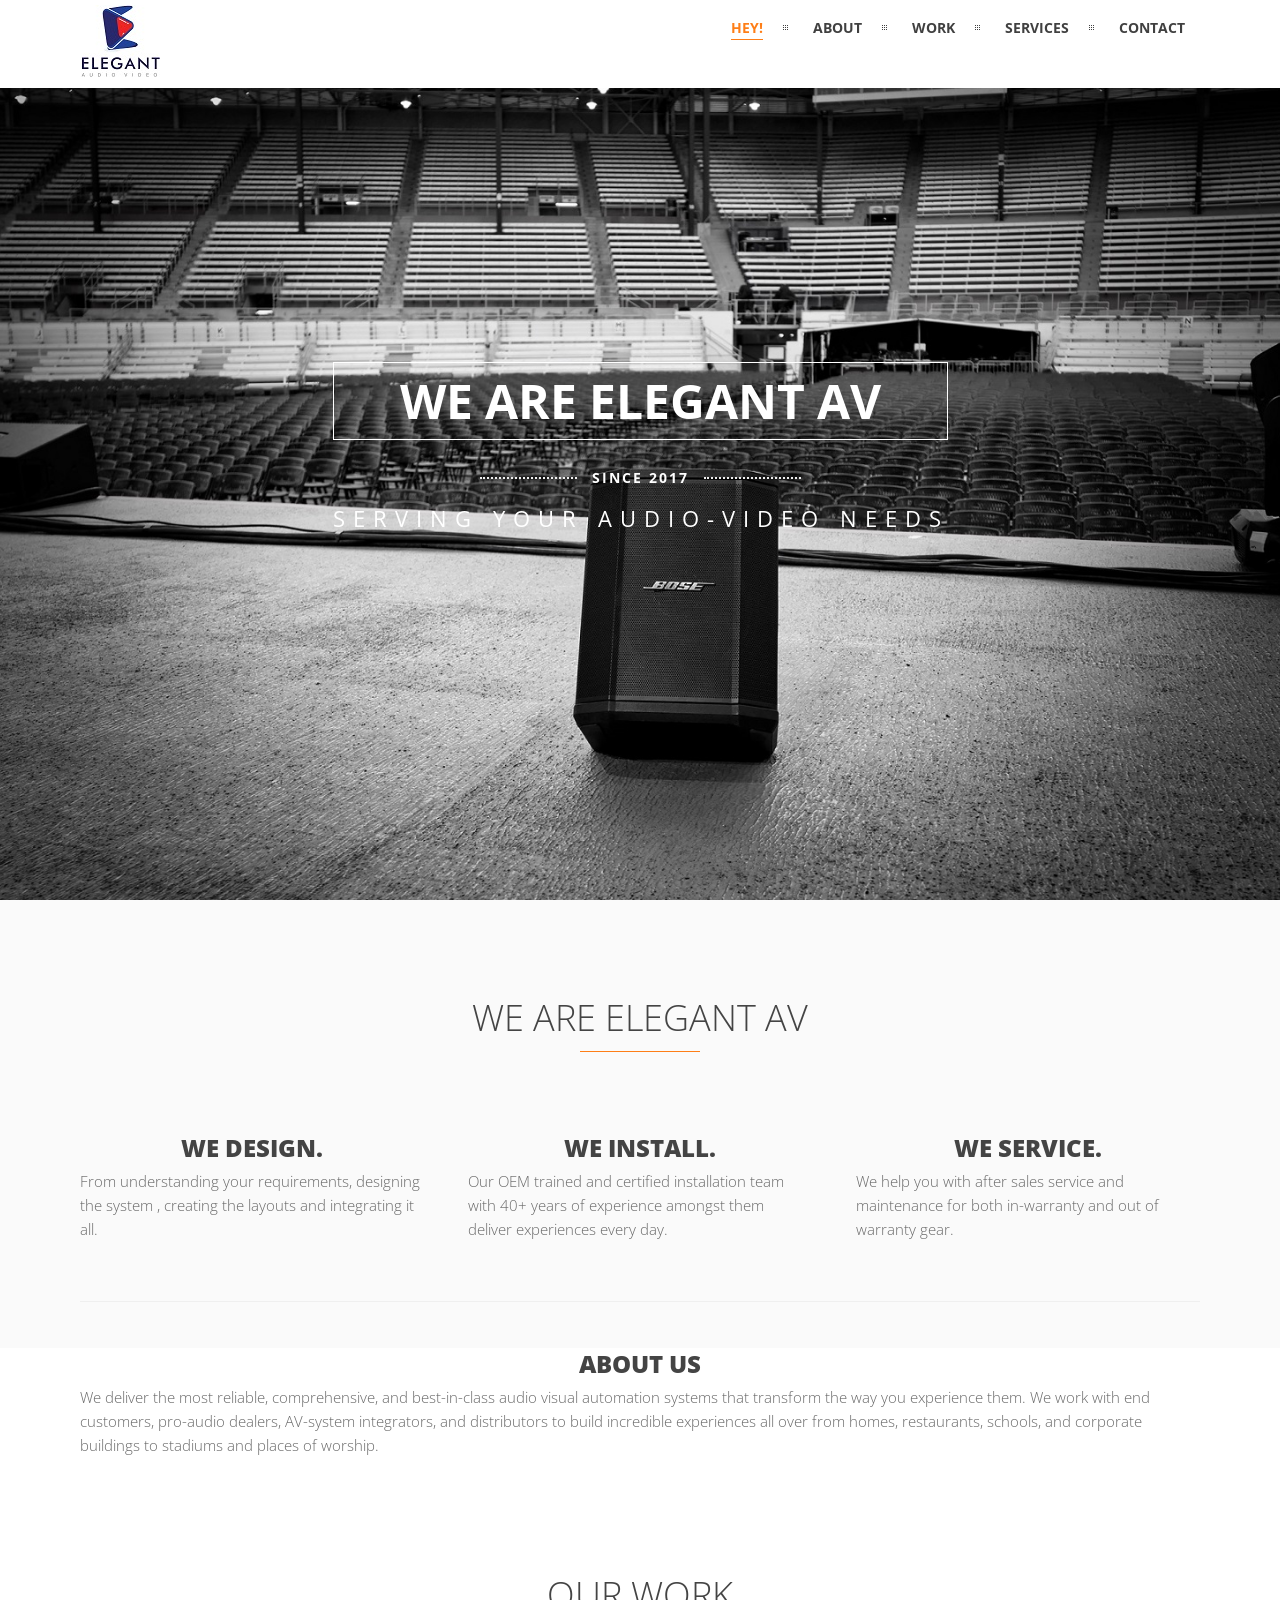
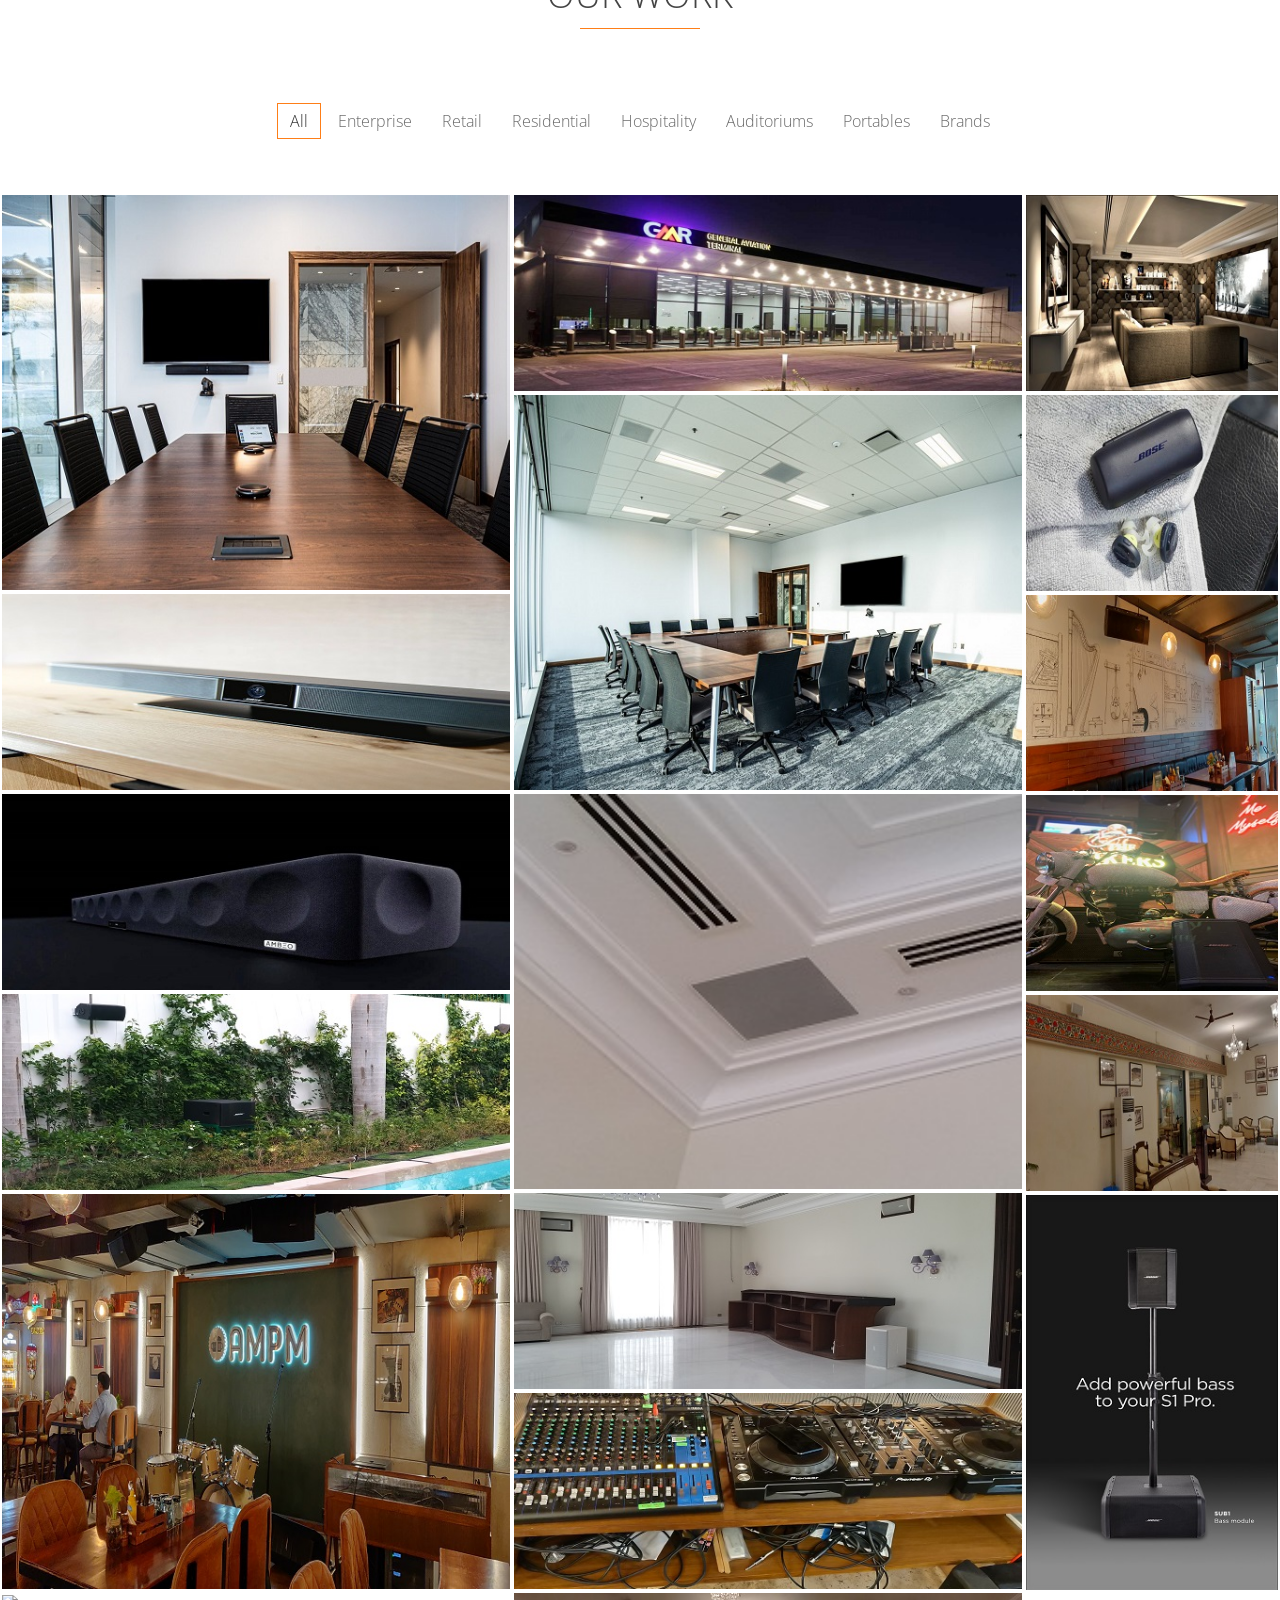
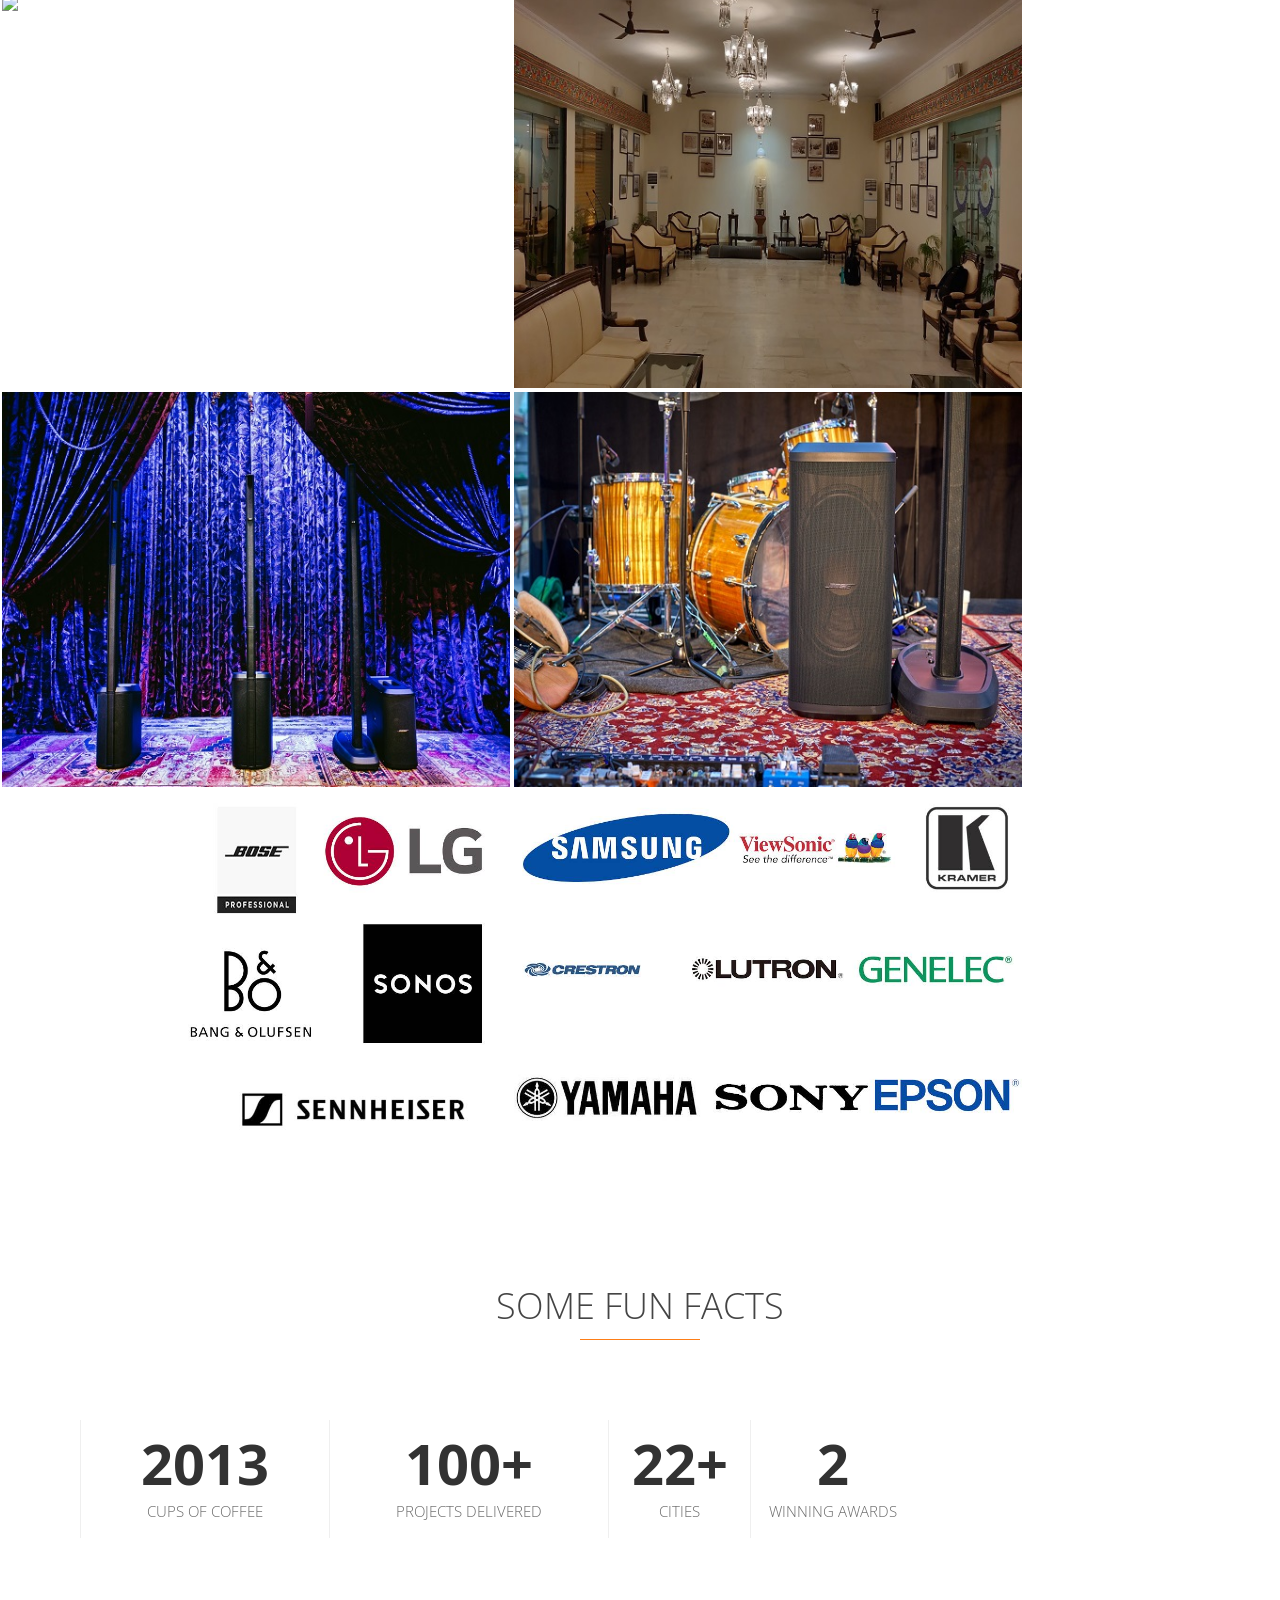
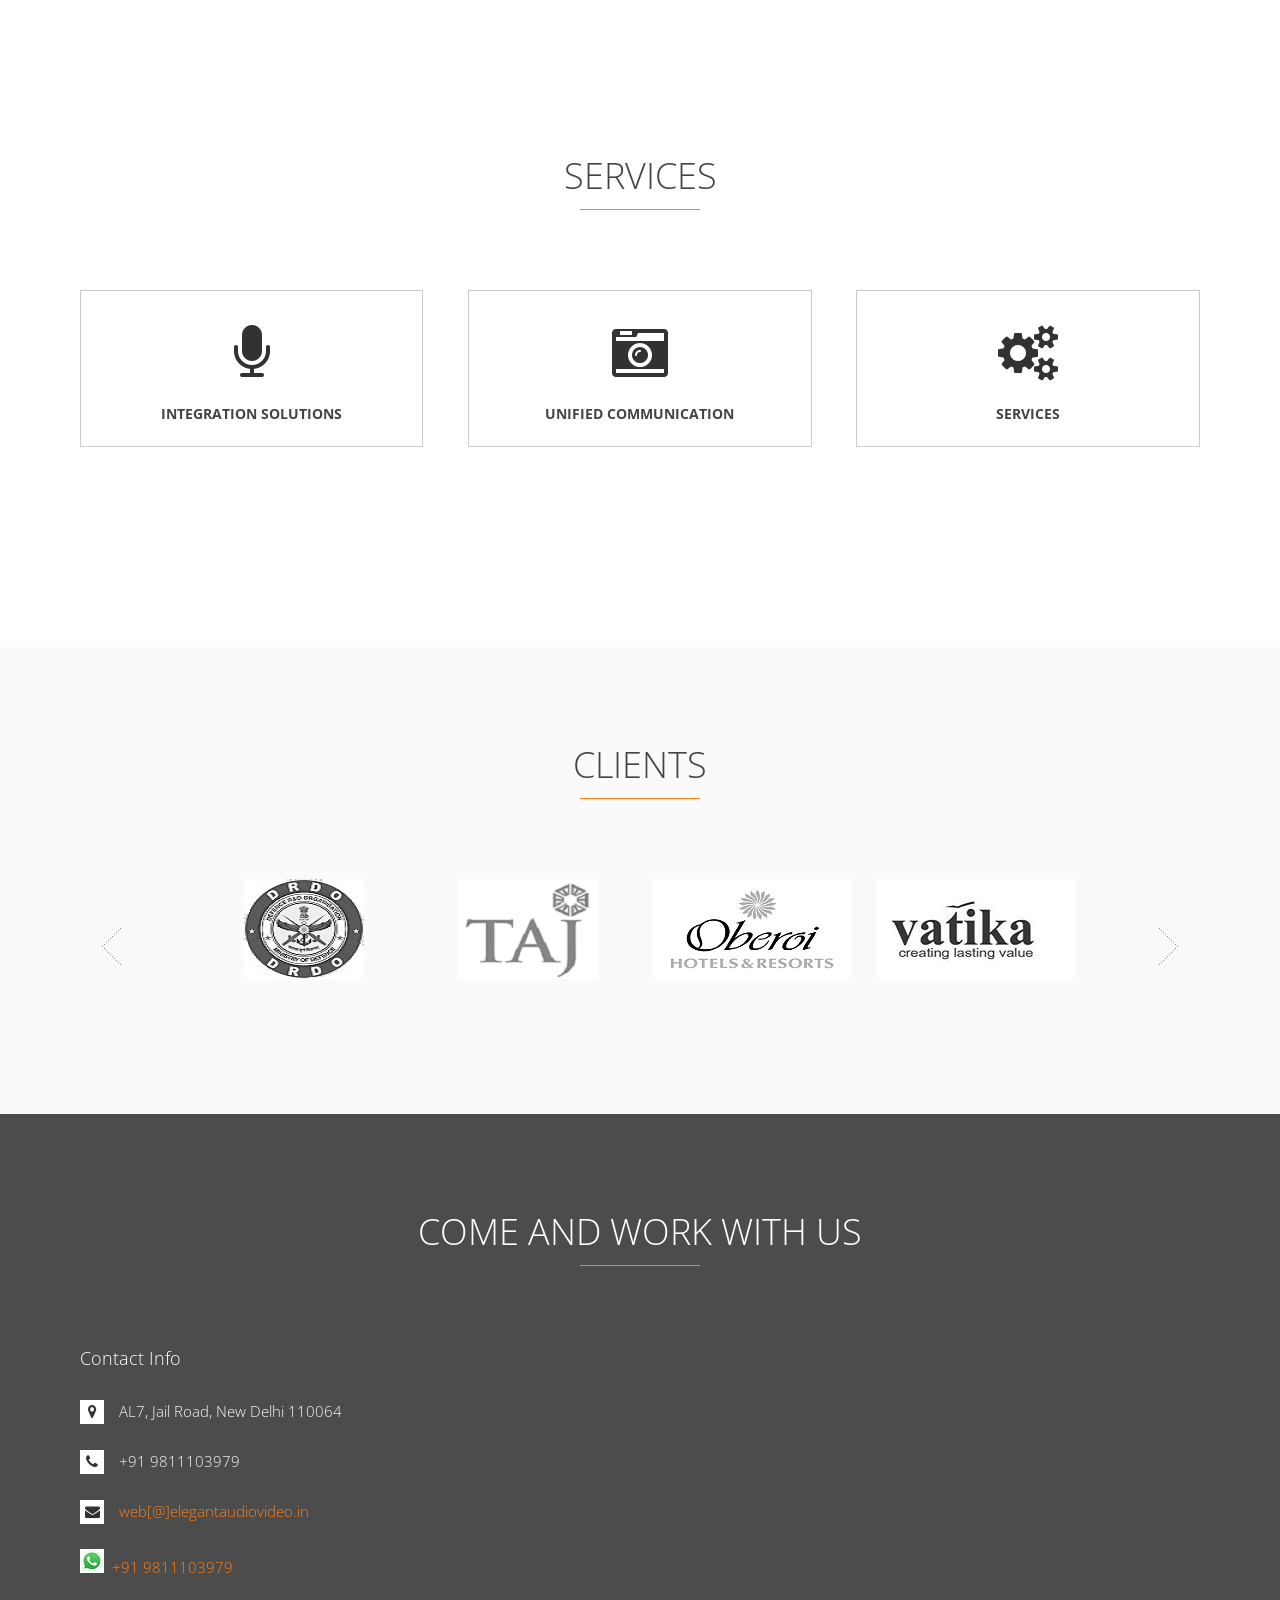
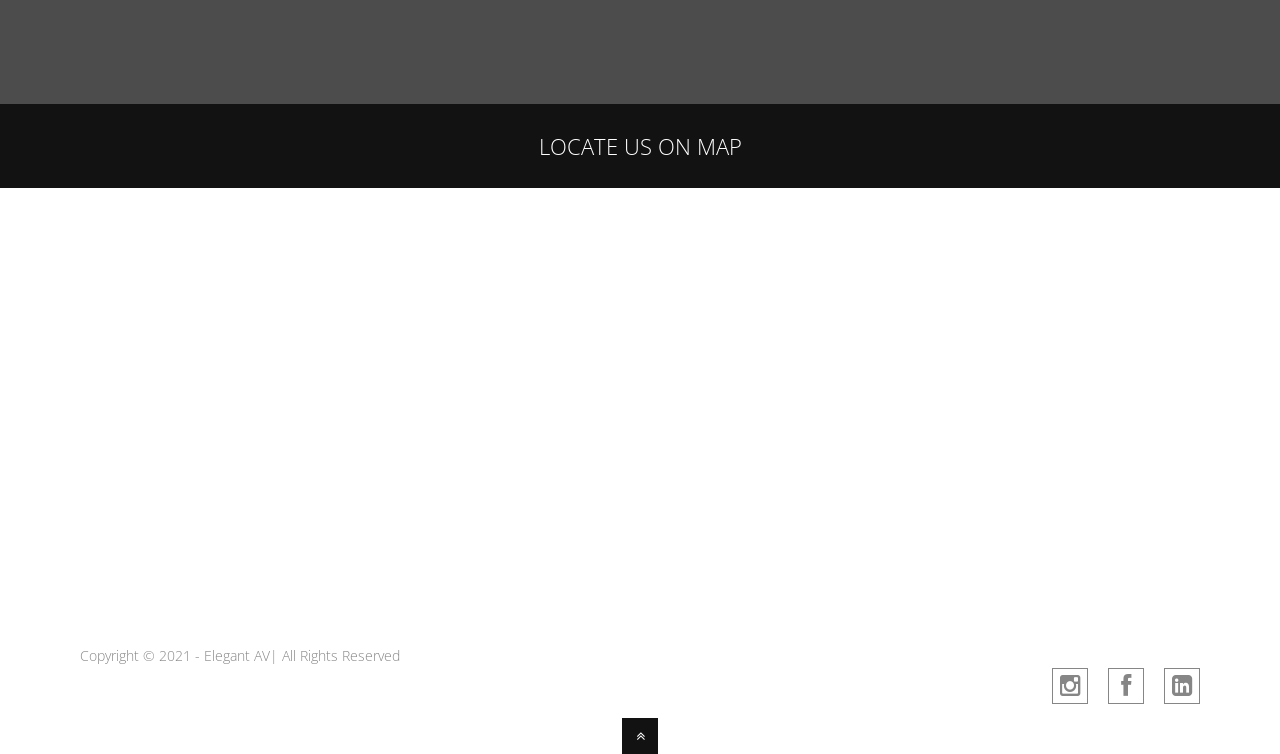
==== index.html @ 565454a7 "Update index.html" ====
<!DOCTYPE html> 
<html lang="en"> 
<head> 
	<meta http-equiv="content-type" content="text/html; charset=utf-8" /> 
	
	<!-- mobile meta tag -->		
	<meta name="viewport" content="width=device-width, initial-scale=1, maximum-scale=1" />

	<title>EAV - Home</title> 
	
	<!-- main style -->
	<link rel="stylesheet" type="text/css" href="style.css" media="screen" />
	
	<!-- color scheme -->
	<link rel="stylesheet" type="text/css" href="color-schemes/orange/orange.css" media="screen" />
	
	<!--miscellaneous-->
	<link rel="stylesheet" type="text/css" href="css/superfish.css" media="screen" />
	<link rel="stylesheet" type="text/css" href="css/prettyPhoto.css" media="screen" />
	<link rel="stylesheet" type="text/css" href="css/font-awesome.css" media="screen" />
	<link rel="stylesheet" type="text/css" href="css/audioplayer.css" media="screen" />	
	<link rel="stylesheet" type="text/css" href="css/owl.carousel.css" media="screen" />	
	<link rel="stylesheet" type="text/css" href="css/animate.css" media="screen" />	
	
	<!-- revolution slider settings -->
	<link rel="stylesheet" type="text/css" href="rs-plugin/css/settings.css" media="screen" />		

	<!-- responsive stylesheet -->		
	<link rel="stylesheet" type="text/css" href="css/responsive.css" media="screen" />			
	
	<!-- Google Web Fonts -->
	<link href='https://fonts.googleapis.com/css?family=Open+Sans:300,400,600,700,800' rel='stylesheet' type='text/css'>	
	
	<!-- jQuery -->
	<script type="text/javascript" src="https://ajax.googleapis.com/ajax/libs/jquery/1.10.2/jquery.min.js"></script>	
	
	<!-- jQuery Scripts -->
	<script type="text/javascript" src="js/modernizr.js"></script>		
	<script type="text/javascript" src="js/jquery.prettyPhoto.js"></script>	
	<script type="text/javascript" src="js/jquery.parallax.js"></script>

</head> 

<body> 
	<!-- preloader-->
	<div class="whitebg">
		<div id="spinner"></div>
	</div>

	<header id="header" class="solid-header">
		<div class="centered-wrapper">
		
			<div class="percent-one-fourth">
				<div class="logo"><a href="index.html"><img src="images/logo.jpg" alt="" /></a></div>
			</div><!--end one-fourth-->
			
			<a class="nav-btn"><i class="fa fa-bars"></i></a>
			
			<div class="percent-three-fourth column-last">					
				<nav id="navigation">
					<ul id="mainnav" class="sf-menu">
						<li class="current"><a href="index.html/#hello"><span>HEY!</span></a></li>
						<li><a href="index.html#about"><span>ABOUT</span></a></li>
						<li><a href="index.html#work"><span>WORK</span></a></li>						
						<li><a href="index.html#services"><span>SERVICES</span></a></li>
						<!-- <li><a href="index.html#blog"><span>JOURNAL</span></a></li> -->
						<!-- <li><a href="#extra"><span>EXTRA</span></a> -->
							<ul>
								<li><a class="external" href="elements.html">Elements</a></li>							
								<li><a class="external" href="portfolio-item-1.html">Portfolio Item 1</a></li>							
								<li><a class="external" href="portfolio-item-2.html">Portfolio Item 2</a></li>							
								<li><a class="external" href="portfolio-item-3.html">Portfolio Item 3</a></li>							
								<li><a class="external" href="portfolio-item-4.html">Portfolio Item 4</a></li>							
								<li><a class="external" href="portfolio-item-5.html">Portfolio Item 5</a></li>							
								<li><a class="external" href="blog-masonry-3-columns.html">Blog - Masonry 3 Cols</a></li>
								<li><a class="external" href="blog-masonry-2-columns.html">Blog - Masonry 2 Cols</a></li>
								<li><a class="external" href="blog-masonry-2-columns-sidebar.html">Blog - Masonry 2 Cols + Sidebar</a></li>
								<li><a class="external" href="blog.html">Blog - Regular Layout</a></li>
								<li><a class="external" href="blog-single.html">Blog - Single</a></li>
							</ul>
						</li>							
						<li><a href="index.html#contact"><span>CONTACT</span></a></li>
					</ul>
				</nav><!--end navigation-->
			</div><!--end three-fourth-->
			<div class="clear"></div>			
		</div><!--end centered-wrapper-->
	</header>	
	
<div id="wrapper">

	<!-- HELLO SECTION -->
	
	<section id="hello">
	
	<!--  menu-fixer class for the header. Should always be present when header is set to "solid-header". Delete it when you use "transparent-header" or "no-header" classes for the header  -->
	<div class="menu-fixer"></div>
	
		<div class="fullscreenbanner-container">
			<div class="fullscreenbanner">
				<ul>
					
					<!-- THE FIRST SLIDE -->
					<li data-transition="fade" data-slotamount="15" data-masterspeed="300">
						<img src="images/slides/slide11.jpg" alt="" />
						
						<!-- THE CAPTIONS IN THIS SLIDE -->
						<div class="caption tp-resizeme big-text lft ltt"  
							 data-x="center" 
							 data-y="center" 
							 data-speed="300" 
							 data-start="500" 
							 data-easing="easeOutExpo">
								<h1>WE ARE ELEGANT AV</h1>
								<div class="fancy-caption" style="width: 615px">
									<div class="fancy-slider-info">Since 2017</div>
									<div class="fancy-slider-caption">Serving Your Audio-Video Needs</div>
								</div>
						</div>								
					</li>	
					
					<!-- THE SECOND SLIDE -->
					<li data-transition="slidedown" data-slotamount="15" data-masterspeed="300">
						<img src="images/slides/slide22.jpg" alt="" />
						
						<div class="caption tp-resizeme big-text lft ltt"  
							 data-x="center" 
							 data-y="center" 
							 data-speed="300" 
							 data-start="500" 
							 data-easing="easeOutExpo"><h1>It All Starts with a Vision</h1></div>
									
					</li>
					
					<!-- THE THIRD SLIDE -->
					<li data-transition="fade" data-slotamount="15" data-masterspeed="300">						
						<img src="images/slides/slide33.jpg" alt="" />
																
						<!-- THE CAPTIONS IN THIS SLDIE -->
						<div class="caption tp-resizeme big-text lft ltt"  
							 data-x="center" 
							 data-y="center" 
							 data-speed="300" 
							 data-start="500" 
							 data-easing="easeOutExpo"><h1>It All Starts with AN EXPERIENCE</h1></div>
									
					</li>				
		
				</ul>
				<!-- Slider Timer Banner-->
				<!--<div class="tp-bannertimer"></div>-->
				
			</div>	
		</div>

	</section>	
	
	
	
	<!-- ABOUT SECTION -->
	
	<section id="about" class="box fadeInDown">
	
		<div class="double-space"></div>
		
		<div class="centered-wrapper">	
		
			<h1 class="section-title">We are Elegant AV</h1>	
			
			<div class="space"></div>
		
			<div class="percent-one-third box fadeInDown">
				<h2 class="bold-style">WE DESIGN.</h2>
				<p>From understanding your requirements, designing the system , creating the layouts and integrating it all.</p>				
			</div>
			
			<div class="percent-one-third box fadeInDown">
				<h2 class="bold-style">WE INSTALL.</h2>
				<p>Our OEM trained and certified installation team with 40+ years of experience amongst them deliver experiences every day.</p>		
			</div>		

			<div class="percent-one-third column-last box fadeInDown">
				<h2 class="bold-style">WE SERVICE.</h2>
				<p>We help you with after sales service and maintenance for both in-warranty and out of warranty gear.</p>			
			</div>
			
			<div class="separator"></div>
			
			<div class="percent-two-third box fadeInDown">
				<h2 class="bold-style">ABOUT US</h2>
				<p>We deliver the most reliable, comprehensive, and best-in-class audio visual
					automation systems that transform the way you experience them.
					We work with end customers, pro-audio dealers, AV-system integrators, and
					distributors to build incredible experiences all over from homes, restaurants, schools, and
					corporate buildings to stadiums and places of worship.</p>
				<!--<p>Cum sociis natoque penatibus et magnis dis parturient montes, nascetur ridiculus mus...</p> -->
			</div>
			<!--
			<div class="percent-one-third column-last">
				<div class="skillbar clearfix" data-percent="65%">
					<div class="skillbar-title"><span>HTML5</span></div>
					<div class="skillbar-bar"></div>
					<div class="skill-bar-percent">65%</div>
				</div>	
				
				<div class="skillbar clearfix" data-percent="45%">
					<div class="skillbar-title"><span>Illustrator</span></div>
					<div class="skillbar-bar"></div>
					<div class="skill-bar-percent">45%</div>
				</div>		

				<div class="skillbar clearfix" data-percent="95%">
					<div class="skillbar-title"><span>Photoshop</span></div>
					<div class="skillbar-bar"></div>
					<div class="skill-bar-percent">95%</div>
				</div>		
			</div>
			
			<div class="double-space"></div>
		</div>
		-->
		
	</section>
	
	<!-- <section id="team">	
		
		<div class="double-space"></div>	
		<div class="centered-wrapper">
			
			<h1 class="section-title">Our Experience Centre</h1>
			<h2 class="section-tagline">We are not the loudest, but we make it right!</h2>
			
			<div class="space"></div>
		
			<div class="team">
				<div class="percent-one-third box fadeInDown">
					<div class="team-member">
						<a href="images/member1.jpg" rel="prettyPhoto" title="John Doe">
							<span class="item-on-hover"><span class="hover-image"><i class="fa fa-search"></i></span></span>
							<img class="team-avatar" src="images/member1.jpg" alt=" " />
						</a>
						<div class="team-text">
							<h3><span>JOHN DOE</span></h3>
							<h6>Web Developer</h6>
							<p>Morbi leo risus, porta ac consectetur ac, vestibulum at eros. Maecenas faucibus mollis interdum.</p>					
						</div>		
						<div class="team-social">
							<a href="#"><i class="fa fa-envelope"></i></a>
							<a href="#"><i class="fa fa-facebook"></i></a>
							<a href="#"><i class="fa fa-twitter"></i></a>
							<a href="#"><i class="fa fa-google-plus"></i></a>
							<a href="#"><i class="fa fa-linkedin"></i></a>
						</div>						
					</div><!--end team-member-->	
			<!--	</div><!--end one-third-->
					
				<!--<div class="percent-one-third box fadeInDown">
					<div class="team-member">
						<a href="images/member2.jpg" rel="prettyPhoto" title="Andrew Clark">
							<span class="item-on-hover"><span class="hover-image"><i class="fa fa-search"></i></span></span>
							<img class="team-avatar" src="images/member2.jpg" alt=" " />
						</a>
						<div class="team-text">
							<h3><span>ANDREW CLARK</span></h3>
							<h6>Marketing Manager</h6>
							<p>Lorem ipsum dolor sit amet, consectetur adipisicing elit, sed do eiusmod tempor incididunt ut labore.</p>					
						</div>		
						<div class="team-social">
							<a href="#"><i class="fa fa-facebook"></i></a>
							<a href="#"><i class="fa fa-twitter"></i></a>
						</div>				
					</div><!--end team-member-->	
				<!--</div><!--end one-third-->			
				
				<!-- <div class="percent-one-third column-last box fadeInDown">
					<div class="team-member">
						<a href="images/member4.jpg" rel="prettyPhoto" title="Patrick Smith">
							<span class="item-on-hover"><span class="hover-image"><i class="fa fa-search"></i></span></span>
							<img class="team-avatar" src="images/member4.jpg" alt=" " />
						</a>
						<div class="team-text">
							<h3><span>PATRICK SMITH</span></h3>
							<h6>Marketing Manager</h6>
							<p>At vero eos et accusamus et iusto odio dignissimos ducimus qui blanditiis praesentium voluptatum.</p>					
						</div>		
						<div class="team-social">
							<a href="#"><i class="fa fa-envelope"></i></a>
							<a href="#"><i class="fa fa-facebook"></i></a>
							<a href="#"><i class="fa fa-twitter"></i></a>
						</div>						
					</div><!--end team-member-->	
				<!--</div><!--end one-third-->			
			<!--</div><!--end team-->	

			<!-- <div class="double-space"></div>
		</div>
	</section><!--end centered-wrapper-->
	
	
	 <!-- QUOTE SECTION -->
	<!-- <section class="parallax-section" id="quote">
		<div class="darker-overlay">	
			<section class="centered-wrapper">
				<div class="double-space"></div>
				
				<h2 class="parallax-quote">"Perfection is achieved, not when there is nothing more to add, but when there is nothing left to take away."</h2>	
				<span class="quote-author">Antoine de Saint-Exupéry</span>
				
				<div class="double-space"></div>
			</section>	
		</div>
	</section>		-->
	
	
	<!-- WORK SECTION -->
	<section id="work">	
	
		<div class="double-space"></div>
		
		<h1 class="section-title box fadeInDown">Our Work</h1>
		
		<div class="space"></div>
		
		<section id="options">
			<ul id="filters" class="option-set clearfix" data-option-key="filter">
				<li><a href="#filter" data-option-value="*" class="selected active">All</a></li>
				<li><a href="#filter" data-option-value=".marketing">Enterprise</a></li>
				<li><a href="#filter" data-option-value=".photography">Retail</a></li>
				<li><a href="#filter" data-option-value=".01">Residential</a></li>
				<li><a href="#filter" data-option-value=".print">Hospitality</a></li>
				<li><a href="#filter" data-option-value=".webdesign">Auditoriums</a></li>
				<li><a href="#filter" data-option-value=".portables">Portables</a></li>
				<li><a href="#filter" data-option-value=".brands">Brands</a></li>
			</ul>			
		</section>		
		
		<div class="space"></div>	

		<ul class="portfolio grid box fadeInUp">
			
			<li class="grid-item marketing item-wide">
		<!--	<a href="portfolio-item-3.html"> -->
					<div class="grid-item-on-hover">
						<div class="grid-text">
			<!--		<h1>Nex7 Workspace</h1> -->
						</div>
			<!--		<span>web design, tech</span> -->
					</div>
					<img src="images/portfolio/thumbnail.jpg" alt=" " />
				</a>
			</li>
			
			<li class="grid-item marketing item-long">
		<!--  <a href="images/portfolio/its-summer-time.jpg" title="It`s Summer Time" rel="prettyPhoto[pp_gal]">  -->
					<div class="grid-item-on-hover">
						<div class="grid-text">
				<!--		<h1>It`s Summer Time</h1> -->
						</div>
				<!--		<span>Marketing, Print</span> -->
					</div>
					<img src="images/portfolio/thumbnail-long.jpg" alt="" />
				</a>
		   </li>
			
			<li class="grid-item marketing item-wide">
				<!-- <a href="images/portfolio/childhood-memories.jpg" title="Childhood Memories - Project for a Soul" rel="prettyPhoto[pp_gal]"> -->
					<div class="grid-item-on-hover">
						<div class="grid-text">
				<!--		<h1>Childhood Memories</h1> -->
						</div>
				<!--		<span>media, print</span> -->
					</div>
					<img src="images/portfolio/thumbnail-2.jpg" alt="" />
				</a>
			</li>
			
			<li class="grid-item marketing item-small">
				<!-- <a href="images/portfolio/time-is-nothing.jpg" title="Time is Nothing" rel="prettyPhoto[pp_gal]"> -->
					<div class="grid-item-on-hover">
						<div class="grid-text">
					<!--	<h1>Time is Nothing</h1>  -->
						</div>
					<!--	<span>photography</span> -->
					</div>
					<img src="images/portfolio/thumbnail-small-3.jpg" alt="" />
				</a>
			</li>
			
			
			<li class="grid-item photography item-long">
				<!-- <a href="images/portfolio/maybe-one-day-fashion.jpg" title="Photoshoot for a Fashion Store" rel="prettyPhoto[pp_gal]"> -->
					<div class="grid-item-on-hover">
						<div class="grid-text">
				<!--		<h1>Maybe One Day Fashion</h1> -->
						</div>
				<!--		<span>photography</span> -->
					</div>
					<img src="images/portfolio/retail01.jpg" alt="" />
				</a>
			</li>
			
			<li class="grid-item photography item-small">
				<!-- <a href="portfolio-item-1.html"> -->
					<div class="grid-item-on-hover">
						<div class="grid-text">
				<!--	<h1>L.A.P.D. 1947</h1> -->
						</div>
				<!--	<span>photography, printing identity</span> -->
						
					</div>
					<img src="images/portfolio/retail02.jpg" alt=" " />
				</a>
			</li>
			
			<li class="grid-item photography item-long">
				<!-- <a href="portfolio-item-4.html"> -->
					<div class="grid-item-on-hover">
						<div class="grid-text">
				<!--		<h1>Gibson Guitars </h1> -->
						</div>
				<!--		<span>branding, business cards</span>  -->
					</div>
					<img src="images/portfolio/retail03.jpg" alt="" />
				</a>
			</li>
			
			
			<li class="grid-item 01 item-wide">
				<!-- <a href="images/portfolio/time-is-nothing.jpg" title="Time is Nothing" rel="prettyPhoto[pp_gal]"> -->
					<div class="grid-item-on-hover">
						<div class="grid-text">
			<!--		<h1>Time is Nothing</h1> -->
						</div>
			<!--    	<span>photography</span> -->
					</div>
					<img src="images/portfolio/residential01.jpg" alt="" />
				</a>
			</li>

			<li class="grid-item 01 item-long">
				<!-- <a href="images/portfolio/its-summer-time.jpg" title="It`s Summer Time" rel="prettyPhoto[pp_gal]"> -->
					<div class="grid-item-on-hover">
						<div class="grid-text">
				<!--	<h1>It`s Summer Time</h1> -->
						</div>
				<!--	<span>Marketing, Print</span> -->
					</div>
					<img src="images/portfolio/residential02.jpg" alt="" />
				</a>
			</li>
			
			<li class="grid-item 01 item-long">
				<!-- <a href="portfolio-item-4.html"> -->
					<div class="grid-item-on-hover">
						<div class="grid-text">
					<!--	<h1>Gibson Guitars </h1> -->
						</div>
					<!--	<span>branding, business cards</span> -->
					</div>
					<img src="images/portfolio/residential03.jpg" alt="" />
				</a>
			</li>
			
			<!-- <li class="grid-item print item-high">
				<a href="http://vimeo.com/22439234" title="Timelapse" rel="prettyPhoto">
					<div class="grid-item-on-hover">
						<div class="grid-text">
							<h1>Sea Side Store</h1>
						</div>
						<span>retail, marketing</span>
					</div>
					<img src="images/portfolio/AMPM5.jpg" alt=" " />
				</a>
			</li> -->
			
			<li class="grid-item print item-small">
				<!-- <a href="images/portfolio/time-is-nothing.jpg" title="Time is Nothing" rel="prettyPhoto[pp_gal]"> -->
					<div class="grid-item-on-hover">
						<div class="grid-text">
					<!--	<h1>Time is Nothing</h1> -->
						</div>
					<!--	<span>photography</span> -->
					</div>
					<img src="images/portfolio/AMPM1.jpg" alt="" />
				</a>
			</li> 
			
			<li class="grid-item print item-wide">
				<!-- <a href="images/portfolio/childhood-memories.jpg" title="Childhood Memories - Project for a Soul" rel="prettyPhoto[pp_gal]"> -->
					<div class="grid-item-on-hover">
						<div class="grid-text">
				<!--	<h1>Childhood Memories</h1> -->
						</div>
				<!--	<span>media, print</span> -->
					</div>
					<img src="images/portfolio/AMPM4.jpg" alt="" />
				</a>
			</li> 
			
			<li class="grid-item print item-long">
				<!-- <a href="images/portfolio/its-summer-time.jpg" title="It`s Summer Time" rel="prettyPhoto[pp_gal]"> -->
					<div class="grid-item-on-hover">
						<div class="grid-text">
					<!--	<h1>It`s Summer Time</h1> -->
						</div>
					<!--	<span>Marketing, Print</span> -->
					</div>
					<img src="images/portfolio/AMPM2.jpg" alt="" />
				</a>
			</li>
			
			<li class="grid-item print item-small">
				<!-- <a href="portfolio-item-1.html"> -->
					<div class="grid-item-on-hover">
						<div class="grid-text">
					<!--	<h1>L.A.P.D. 1947</h1> -->
						</div>
					<!--	<span>photography, printing identity</span> -->
						
					</div>
					<img src="images/portfolio/AMPM3.jpg" alt=" " />
				</a>
			</li>
				
			<li class="grid-item webdesign item-wide">
				<!-- <a href="portfolio-item-3.html"> -->
					<div class="grid-item-on-hover">
						<div class="grid-text">
				<!--		<h1>Nex7 Workspace</h1> -->
						</div>
				<!--		<span>web design, tech</span> -->
					</div>
					<img src="images/portfolio/AUDI1.jpg" alt=" " />
				</a>
			</li>

			<li class="grid-item webdesign item-small">
				<!-- <a href="images/portfolio/time-is-nothing.jpg" title="Time is Nothing" rel="prettyPhoto[pp_gal]"> -->
					<div class="grid-item-on-hover">
						<div class="grid-text">
					<!-- <h1>Time is Nothing</h1> -->
						</div>
				<!--	<span>photography</span> -->
					</div>
					<img src="images/portfolio/AUDI2.jpg" alt="" />
				</a>
			</li> 		
			
			<li class="grid-item webdesign item-wide">
				<!-- <a href="images/portfolio/childhood-memories.jpg" title="Childhood Memories - Project for a Soul" rel="prettyPhoto[pp_gal]"> -->
					<div class="grid-item-on-hover">
						<div class="grid-text">
				<!--	<h1>Childhood Memories</h1> -->
						</div>
				<!--	<span>media, print</span> -->
					</div>
					<img src="images/portfolio/AUDI3.jpg" alt="" />
				</a>
			 </li>	
			 
			 <li class="grid-item portables item-wide">
				<!-- <a href="portfolio-item-3.html"> -->
					<div class="grid-item-on-hover">
						<div class="grid-text">
					<!--	<h1>Nex7 Workspace</h1> -->
						</div>
					<!--	<span>web design, tech</span> -->
					</div>
					<img src="images/portfolio/portables01.jpg" alt=" " />
				</a>
			</li>
			
			<li class="grid-item portables item-high">
				<!-- <a href="http://vimeo.com/22439234" title="Timelapse" rel="prettyPhoto"> -->
					<div class="grid-item-on-hover">
						<div class="grid-text">
			    <!--	<h1>Sea Side Store</h1> -->
						</div>
				<!--	<span>retail, marketing</span> -->
					</div>
					<img src="images/portfolio/portables02.jpg" alt=" " />
				</a>
			</li>
			 
			 <li class="grid-item portables item-wide">
				<!-- <a href="images/portfolio/childhood-memories.jpg" title="Childhood Memories - Project for a Soul" rel="prettyPhoto[pp_gal]"> -->
					<div class="grid-item-on-hover">
						<div class="grid-text">
					<!-- <h1>Childhood Memories</h1> -->
						</div>
					<!-- <span>media, print</span> -->
					</div>
					<img src="images/portfolio/portables03.jpg" alt="" />
				</a>
			 </li>	
			 
			 <li class="grid-item brands item-wide">
				<!-- <a href="portfolio-item-3.html"> -->
					<div class="grid-item-on-hover">
						<div class="grid-text">
				<!--	<h1>Nex7 Workspace</h1> -->
						</div>
				<!--	<span>web design, tech</span> -->
					</div>
					<img src="images/portfolio/brands01.jpg" alt=" " />
				</a>
			</li>
					
			<li class="grid-item brands item-wide">
				<!-- <a href="images/portfolio/childhood-memories.jpg" title="Childhood Memories - Project for a Soul" rel="prettyPhoto[pp_gal]"> -->
					<div class="grid-item-on-hover">
						<div class="grid-text">
				<!--	<h1>Childhood Memories</h1> -->
						</div>
				<!--	<span>media, print</span> -->
					</div>
					<img src="images/portfolio/brands02.jpg" alt="" />
				</a>
			 </li>	
			
		</ul>	
			
		<div class="double-space"></div>
		
		
		<h1 class="section-title">Some Fun Facts</h1>
		
		<div class="space"></div>

		<div class="counter-wrapper centered-wrapper box fadeInUp">
			<div class="counter-item">
				<span class="counter-number" data-from="1" data-to="2013" data-speed="1000">2013</span>
				<span class="counter-text">Cups of Coffee</span>
			</div>	

			<div class="counter-item">
				<span class="counter-number" data-from="1" data-to="100" data-speed="1000">100+</span>
				<span class="counter-text">Projects Delivered</span>
			</div>				
		
			<div class="counter-item">
				<span class="counter-number" data-from="1" data-to="22" data-speed="1000">22+</span>
				<span class="counter-text">        Cities        </span>
			</div>	
			
			<div class="counter-item">
				<span class="counter-number" data-from="1" data-to="2" data-speed="1000">2</span>
				<span class="counter-text">     Winning Awards      </span>
			</div>					
		</div>
		
		<div class="clear"></div>
		<div class="double-space"></div>
		
	</section>		

	
	<!-- SERVICES SECTION -->
<section class="parallax-section" id="services">
		<div class="lighter-overlay">	
	
			<section class="centered-wrapper">	
		
				<div class="double-space"></div>
				
				<h1 class="section-title">Services</h1>
				
				<div class="space"></div>
				
				<ul class="homepage-services box fadeInUp">
					<li class="dt-service-wrapper percent-one-third">		
						<div class="dt-service-item">
							<i class="fa fa-microphone"></i>
							<h3 class="service-title">Integration Solutions</h3>
						</div>
						<div class="dt-service-hover">
							<i class="fa fa-microphone"></i>
							<h3>Integration Solutions</h3>
							<p>Home Cinema Experiences </p>
							<p>Sound Systems & Treatment </p>
							<p>Network Infrastructure</p>
							<p>Lighting</p>
							<p>Digital Signage & Displays</p>
							<p>Premise Security</p>
							<p>Command & Control Centres</p>
							<p>Information & Communication Technology</p>
							<p>Sound Masking & Industrial Noise Control</p>
						</div>
					</li>		

					<li class="dt-service-wrapper percent-one-third">
						<div class="dt-service-item">
							<i class="fa fa-camera-retro"></i>
							<h3 class="service-title">Unified Communication</h3>
						</div>
						<div class="dt-service-hover">
							<i class="fa fa-camera-retro"></i>
							<h3>Unified Communication</h3>
							<p>Audio & Video conferencing & Video Infrastructure</p>
						</div>
					</li>

					<li class="dt-service-wrapper percent-one-third column-last box">
						<div class="dt-service-item">
							<i class="fa fa-cogs"></i>
							<h3 class="service-title">Services</h3>
						</div>
						<div class="dt-service-hover">
							<i class="fa fa-cogs"></i>
							<h3>Services</h3>
							<p>Installation & Support services & Annual maintenance</p>
						</div>	
					</li>

			<!--		<li class="dt-service-wrapper percent-one-fifth">
						<div class="dt-service-item">
							<i class="fa fa-pencil-square-o"></i>
							<h3 class="service-title">Copywriting</h3>
						</div>
						<div class="dt-service-hover">
							<i class="fa fa-pencil-square-o"></i>
							<h3>Copywriting</h3>
							<p>At vero eos et accusamus et iusto odio dignissimos ducimus qui blanditiis praesentium voluptatum.</p>
							<p>Deleniti atque corrupti quos dolores et quas molestias excepturi sint occaecati cupiditate non provident.</p>
						</div>	
					</li> -->

			<!--		<li class="dt-service-wrapper percent-one-fifth column-last">
						<div class="dt-service-item">
							<i class="fa fa-clock-o"></i>
							<h3 class="service-title">Fast Delivery</h3>
						</div>
						<div class="dt-service-hover">
							<i class="fa fa-clock-o"></i>
							<h3>Fast Delivery</h3>
							<p>Quis autem vel eum iure reprehenderit qui in ea voluptate velit esse quam nihil molestiae consequatur.</p>
							<p>Vel illum qui dolorem eum fugiat quo voluptas nulla pariatur.</p>
						</div>	
					</li> -->			
				</ul>
				
				<div class="double-space"></div>
			
			</section>
		</div>
	</section>

	
	<!-- BLOG SECTION -->
	<!-- <section id="blog" class="centered-wrapper">
			<div class="double-space"></div>
			
			<h1 class="section-title">FROM THE BLOG</h1>	
			<div class="space"></div>	
			
			<div class="blog-page blog-masonry on-three-columns">
				<article class="post post-masonry box fadeInUpBig">
					<div class="post-thumbnail">
						<a href="#">
							<span class="item-on-hover"><span class="hover-image"><i class="fa fa-search"></i></span></span>
							<img src="images/blog/blog-image1.jpg" alt="" title="" />
						</a>
					</div>
					<div class="post-content">
						<h1 class="masonry-title"><a href="#">ArenaMatch</a></h1>
						<span class="post-meta"><i class="fa fa-pencil"></i><em>December 06, 2013</em></span>
						<p>Bose Professional ArenaMatch loudspeakers bring proven DeltaQ sound quality and flexibility to outdoor
						installations — sports stadiums, arenas, outdoor entertainment centers, and more. Featuring an IP55 weather rating,
						ArenaMatch DeltaQ modules make it easy to create durable and reliable outdoor loudspeaker arrays that bring 
						consistent, intelligible sound to every listener.</p>
					<!-- <a class="post-read-more" href="#">READ MORE</a>  -->
			<!-- </div>
				</article>

				<article class="post post-masonry box fadeInUpBig">
					<div class="post-thumbnail">
						<a href="#">
							<span class="item-on-hover"><span class="hover-image"><i class="fa fa-external-link"></i></span></span>
							<img src="images/blog/blog-image2.jpg" alt="" title="" />
						</a>
					</div>
					<div class="post-content">
						<h1 class="masonry-title"><a href="#">SHOWMATCH</a></h1>
						<span class="post-meta"><i class="fa fa-pencil"></i><em>December 06, 2013</em></span>
						<p>Bose Professional ShowMatch array loudspeakers - the newest DeltaQ technology design - feature replaceable 
						waveguides that allow changing coverage and asymmetrical patterns, in compact enclosures optimized for both 
						installation and portable applications requiring the best possible (top-class) sound quality.</p>
						<!--<a class="post-read-more" href="#">READ MORE</a> -->
				<!--	</div>
				</article>	
				
				<article class="post post-masonry box fadeInUpBig">
					<div class="gallery-slider owl-carousel">
						<div class="slider-item">
							<a href="images/blog/image-gallery1.jpg" title="Image Gallery 1" rel="prettyPhoto[blog_gal]"><img src="images/blog/image-gallery1.jpg" alt="Picture 1" /></a>
						</div>
						<div class="slider-item">
							<a href="images/blog/image-gallery2.jpg" title="Image Gallery 2" rel="prettyPhoto[blog_gal]"><img src="images/blog/image-gallery2.jpg" alt="Picture 2" /></a>
						</div>							
					</div>
					<div class="post-content">
						<h1 class="masonry-title"><a href="#">POINT-SOURCE SOUND REINFORCEMENT</a></h1>
						<span class="post-meta"><i class="fa fa-camera"></i><em>December 06, 2013</em></span>
						<p>Bose Professional point-source loudspeakers are excellent choices for applications that do not require the sound level or precise coverage control of DeltaQ arrays, 
						or for zone-fill applications where DeltaQ arrays are used as the primary reinforcement system.</p>
						<!--<a class="post-read-more" href="#">READ MORE</a> -->
				<!--	</div>
				</article>				

				<article class="post post-masonry box fadeInUpBig">
					<div class="post-video">
						<iframe src="//player.vimeo.com/video/79448941" width="500" height="281" frameborder="0" webkitallowfullscreen mozallowfullscreen allowfullscreen></iframe> 					
					</div>
					<div class="post-content">
						<h1 class="masonry-title"><a href="#">How Videos Can Help Promote Your Business</a></h1>
						<span class="post-meta"><i class="fa fa-video-camera"></i><em>December 06, 2013</em></span>
						<p>Donec id ligula ut tellus ultricies ornare quis vel nunc. In id purus vel magna porta laoreet at a dolor. Aliquam aliquam mollis feugiat.</p>
						<a class="post-read-more" href="#">READ MORE</a>
					</div>
				</article>

				<article class="post post-masonry box fadeInUpBig">
					<div class="post-video">
						<iframe width="640" height="360" src="//www.youtube.com/embed/1iIZeIy7TqM" frameborder="0" allowfullscreen></iframe>
					</div>
					<div class="post-content">
						<h1 class="masonry-title"><a href="#">Role of Size in Logo Design</a></h1>
						<span class="post-meta"><i class="fa fa-video-camera"></i><em>November 23, 2013</em></span>
						<p>Lorem Ipsum is simply dummy text of the printing and typesetting industry.</p>
						<a class="post-read-more" href="#">READ MORE</a>
					</div>
				</article>
			
				<article class="post quote-post post-masonry box fadeInUpBig">
					<div class="post-content">
						<h3>Genelec is the leading manufacturer of Active Loudspeakers for Studio Monitoring, Installations 
						and Home Theaters.</h3>
						<span class="post-meta"><i class="fa fa-quote-right"></i><em>November 14, 2013</em></span>
						<span class="quote-author">Albert Einstein</span>
					</div>
				</article>
				
				<article class="post post-masonry box fadeInUpBig">
					<div class="audio-item">
						<div id="audio_jplayer" class="jp-jplayer"></div>
						<div id="jp_container_1" class="jp-audio">
							<div class="jp-type-single">
								<div class="jp-gui jp-interface">
									<div class="jp-controls">
										<a href="javascript:;" class="jp-play" tabindex="1">play</a>
										<a href="javascript:;" class="jp-pause" tabindex="1">pause</a>
										<div class="jp-current-time"></div>
										<div class="jp-progress">
											<div class="jp-seek-bar">
												<div class="jp-play-bar"></div>
											</div>
										</div>
										<div class="jp-volume-bar">
											<div class="jp-volume-bar-value"></div>
										</div>																

										<a href="javascript:;" class="jp-mute" tabindex="1" title="mute">mute</a>
										<a href="javascript:;" class="jp-unmute" tabindex="1" title="unmute">unmute</a>
										<div class="jp-duration"></div>								
									</div>
								</div>
								<div class="jp-no-solution">
									<span>Update Required</span>
									To play the media you will need to either update your browser to a recent version or update your <a href="http://get.adobe.com/flashplayer/" target="_blank">Flash plugin</a>.
								</div>
							</div>
							</div>			
					</div>
					
					<div class="post-content">
						<h1 class="masonry-title"><a href="#">Audio Post</a></h1>
						<span class="post-meta"><i class="fa fa-music"></i><em>December 06, 2013</em></span>
						<p>Nullam adipiscing sapien ut mi elementum sit amet dictum magna luctus. Donec id ligula ut tellus ultricies ornare quis vel nunc lorem ipsum dolor sit amet.</p>
						<a class="post-read-more" href="#">READ MORE</a>
					</div>
				</article>
			</div>				
		
		<div class="clear"></div>
		<div class="space"></div>
		
	</section>	

	
	<!-- TWITTER SECTION -->
	<!--	<section class="parallax-section" id="twitter">
		<div class="darker-overlay">	
			<section class="centered-wrapper">
				<div class="double-space"></div>
				
				<h1 class="section-title"><i class="fa fa-twitter"></i></h1>	
				<div class="half-space"></div>
				
				<div class="twitter-carousel box fadeInDown">	
						<!-- very important -->
						<!--<div class="tweet"></div>
				<!-- </div><!--end twitter-carousel-->	
				
				<!-- <div class="double-space"></div>
			</section>	
		</div>
		
	</section>	-->
	
	
	<!-- TESTIMONIALS SECTION -->
<!--	<section id="testimonials" class="clear">
		<section class="centered-wrapper">
			<div class="double-space"></div>
			
			<h1 class="section-title">Testimonials</h1>	
			<div class="space"></div>
			
			<div class="testimonials-carousel">
				<div id="owl-testimonials" class="owl-carousel box fadeInDown">		
					<div class="testimonial-item">
						<p>“I had the best <a href="#">collaboration ever</a>. I`m very excited about the way that my new website looks. And all because of the awesome guys from Patti Studio.”</p>
						<p><span class="testimonial-name">JOHN DOE</span>, <span class="testimonial-position">Company CEO</span></p>
					</div>
					<div class="testimonial-item">
						<p>We have been very much impressed by Patti Studio. They grasped our needs and produced a stunning design. Needless to say we are extremely satisfied with the results. Thank you!”</p>
						<p><span class="testimonial-name">ELENA GONZALES</span>, <span class="testimonial-position">Envato Team</span></p>
					</div>
					<div class="testimonial-item">
						<p>The work they made impressed me on multiple levels. I have been very happy about the whole process and they have done a great job. They was fast to deliver new ideas and always helpful with our questions!”</p>
						<p><span class="testimonial-name">RICHARD BRENNAN</span>, <span class="testimonial-position">Linda Marketing Team</span></p>
					</div>				
				</div>
			</div><!--end carousel-->	
			<div class="double-space"></div>
		</section>
	</section>
	

	<!-- CLIENTS SECTION -->
	
	<section id="clients">	
		<section class="centered-wrapper">
			<div class="double-space"></div>
			
			<h1 class="section-title">Clients</h1>	
			<div class="space"></div>
			
			<div class="clients-carousel">
				<div id="owl-clients" class="owl-carousel box fadeInDown">		
					<div class="client-item">
						<a href="#">
							<img src="images/clients/brilliant.png" alt="" />
						</a>
					</div>
					<div class="client-item">
						<a href="#">
							<img src="images/clients/diagblock.png" alt="" />
						</a>
					</div>
					<div class="client-item">
						<a href="#">
							<img src="images/clients/goodwaves.png" alt="" />
						</a>
					</div>
					<div class="client-item">
						<a href="#">
							<img src="images/clients/homeenergy.png" alt="" />
						</a>
					</div>
					<div class="client-item">
						<a href="#">
							<img src="images/clients/spectrum.png" alt="" />
						</a>
					</div>
					<div class="client-item">
						<a href="#">
							<img src="images/clients/videosms.png" alt="" />
						</a>
					</div>
					<div class="client-item">
						<a href="#">
							<img src="images/clients/7.png" alt="" />
						</a>
					</div>
					<div class="client-item">
						<a href="#">
							<img src="images/clients/8.png" alt="" />
						</a>
					</div>
					<div class="client-item">
						<a href="#">
							<img src="images/clients/9.png" alt="" />
						</a>
					</div>
					<div class="client-item">
						<a href="#">
							<img src="images/clients/10.png" alt="" />
						</a>
					</div>
					<div class="client-item">
						<a href="#">
							<img src="images/clients/11.png" alt="" />
						</a>
					</div>
					<div class="client-item">
						<a href="#">
							<img src="images/clients/12.png" alt="" />
						</a>
					</div>
					<div class="client-item">
						<a href="#">
							<img src="images/clients/13.png" alt="" />
						</a>
					</div>
					<div class="client-item">
						<a href="#">
							<img src="images/clients/14.png" alt="" />
						</a>
					</div>
					<div class="client-item">
						<a href="#">
							<img src="images/clients/15.png" alt="" />
						</a>
					</div>
					<div class="client-item">
						<a href="#">
							<img src="images/clients/16.png" alt="" />
						</a>
					</div>
					<div class="client-item">
						<a href="#">
							<img src="images/clients/17.png" alt="" />
						</a>
					</div>
					<div class="client-item">
						<a href="#">
							<img src="images/clients/18.png" alt="" />
						</a>
					</div>
					<div class="client-item">
						<a href="#">
							<img src="images/clients/19.png" alt="" />
						</a>
					</div>
					<div class="client-item">
						<a href="#">
							<img src="images/clients/20.png" alt="" />
						</a>
					</div>
					<div class="client-item">
						<a href="#">
							<img src="images/clients/21.png" alt="" />
						</a>
					</div>
					<div class="client-item">
						<a href="#">
							<img src="images/clients/22.png" alt="" />
						</a>
					</div>					
				</div>
			</div>
			<div class="double-space"></div>
		</section>
	</section>		

	<!-- CONTACT SECTION -->
	<section class="parallax-section" id="contact">
		<div class="darker-overlay">
		<section class="centered-wrapper">
			<div class="double-space"></div>
			
			<h1 class="section-title">COME AND WORK WITH US</h1>	
			<div class="space"></div>
			<div class="percent-one-half box fadeInLeft">
				<h3 class="title-bg"><span>Contact Info</span></h3>
				<ul class="contact-info">
					<li><i class="fa fa-map-marker"></i>AL7, Jail Road, New Delhi 110064</li>
					<li><i class="fa fa-phone"></i>+91 9811103979</li>
					<li><i class="fa fa-envelope"></i><a href="mailto:">web[@]elegantaudiovideo.in</a></li>
			<!--	<li><i class="fa fa-globe"></i><a href="#">www.website.com</a></li>  -->
					<!-- <li><i class ="fa fa-globe" ></i><a href="https://web.whatsapp.com/">+91 9811103979</a></li> -->
					<li><img src ="images/whatsapp.jpg"/><a href="https://wa.me/919811103979"> &nbsp+91 9811103979</a></li>
			</ul>
			</div>
			
		    <div class="percent-one-half column-last box fadeInRight">
				<!--<div id="contactform">
					<div id="message"></div>
					<form method="post" action="php/contact.php" name="cform" id="cform">
						<fieldset class="percent-one-half">
							<input id="name" type="text" name="name" placeholder="Name"/>
						</fieldset>
						<fieldset class="percent-one-half column-last">
							<input type="email" name="email" id="email" placeholder="Email"/>
						</fieldset>					
						<fieldset class="clean">
							<textarea name="comments" id="comments" placeholder="Message"></textarea>
						</fieldset>
						<fieldset>
							<input name="verify" placeholder="3+1 = ?" type="text" id="verify" value="" />
							<input type="submit" name="send" value="SEND" id="submit" class="button black"/>
						</fieldset>
					</form>		
				</div><!--end contactform-->			
			</div>
			
			<div class="double-space"></div>
		</section>
		</div>
	</section>
	
	<!-- GOOGLE MAP CONTROLS -->
	<a class="button-map"><span>Locate Us on Map</span></a>
	<div id="google_map"></div> 
	<div class="col-lg-12 col-md-12 col-sm-12" id="map">
		<iframe src="https://www.google.com/maps/embed?pb=!1m18!1m12!1m3!1d14008.689602474866!2d77.08637298198443!3d28.62459466873296!2m3!1f0!2f0!3f0!3m2!1i1024!2i768!4f13.1!3m3!1m2!1s0x390d04a70b7a6deb%3A0xae601ebba89a9e5!2sElegant%20Audio%20and%20Video%20Solutions!5e0!3m2!1sen!2sin!4v1626715872267!5m2!1sen!2sin" width="1600" height="400" style="border:0;" allowfullscreen="" loading="lazy"></iframe>
	</div>
	
	<footer id="footer">		
		<div id="bottomfooter">		
			<div class="centered-wrapper">		
			<div class="col-12"> 
			<div class="row">
				<div class="col-6"> 
					<div class="percent-two-third">
						<p>Copyright &copy; 2021 - Elegant AV| All Rights Reserved</p>
					</div><!--end one-half-->
				</div>
				<div class="col-6"> 
					<ul id="social">
						<li><a href="https://instagram.com/elegantaudiovideo?igshid=1tq5qeas29p6r"><i class="fa fa-instagram" style="font-size:24px"></i></a></li>
						<li><a href="https://www.facebook.com/ElegantAudioVideo"><i class="fa fa-facebook" style="font-size:24px"></i></a></li>
						<li><a href="https://www.linkedin.com/company/elegant-av"><i class="fa fa-linkedin-square" style="font-size:24px"></i></a></li>
					</ul>	
				</div>
			</div>
				
			</div>
				
			</div><!--end centered-wrapper-->				
		</div><!--end bottomfooter-->
		
		<a href="#" class="totop"><i class="fa fa-angle-double-up"></i></a>
		
	</footer><!--end footer-->	
	
</div><!--end wrapper-->

	<!-- JQUERY SCRIPTS -->
	
	<script type="text/javascript" src="js/waypoints.min.js"></script>		
	<script type="text/javascript" src="js/hoverIntent.js"></script>
	<script type="text/javascript" src="js/superfish.js"></script>
	<script type="text/javascript" src="twitter/jquery.tweet.min.js"></script>
	<script type="text/javascript" src="js/jflickrfeed.js"></script>
	<script type="text/javascript" src="js/jquery.contact.js"></script>
	<script type="text/javascript" src="js/jquery.jplayer.min.js"></script>
	<script type="text/javascript" src="js/smoothScroll.js"></script>
	<script type="text/javascript" src="js/owl.carousel.min.js"></script>
	<script type="text/javascript" src="js/jquery.fitvids.js"></script>
	<script type="text/javascript" src="js/jquery.countTo.js"></script>
	<script type="text/javascript" src="js/jack-in-the-box.js"></script>
	<script type="text/javascript" src="js/jquery.scrollTo.js"></script>	
	<script type="text/javascript" src="js/jquery.nav.js"></script>

	<!-- ISOTOPE -->
	<script type="text/javascript" src="js/jquery.isotope.min.js"></script>	
	<script type="text/javascript" src="js/custom-isotope.js"></script>	
	
	<!-- REVOLUTION SLIDER -->
	<script type="text/javascript" src="rs-plugin/js/jquery.themepunch.plugins.min.js"></script>
	<script type="text/javascript" src="rs-plugin/js/jquery.themepunch.revolution.min.js"></script>
	<script type="text/javascript" src="js/custom-revolution.js"></script>
	
	<!-- GOOGLE MAPS -->
	<script type="text/javascript" src="https://maps.google.com/maps/api/js?sensor=false"></script>	
	<script type="text/javascript" src="js/custom-map.js"></script>
	
	<!-- CUSTOM -->
	<script type="text/javascript" src="js/custom.js"></script>

</body> 
</html>
---- style.css ----
/*-----------------------------------------------------------------------------------

	Template Name: Patti
	Template URI: http://www.deliciousthemes.com
	Description: Creative / Portfolio One-Page Template
	Author: Madalin Tudose
	Author URI: http://www.deliciousthemes.com
	License: GNU General Public License version 3.0
	License URI: http://www.gnu.org/licenses/gpl-3.0.html
	Version: 1.1
	
	All files, unless otherwise stated, are released under the GNU General Public License
	version 3.0 (http://www.gnu.org/licenses/gpl-3.0.html)

-----------------------------------------------------------------------------------

	1. CSS Reset & Clearfix
	2. Document Setup (body, common classes, etc)
	3. Columns
	4. Typography
	5. Header
	6. Main Content
	7. Footer
	8. Elements

-----------------------------------------------------------------------------------*/


/*-----------------------------------------------------------------------------------*/
/*	1.	CSS Reset & Clearfix - http://meyerweb.com/eric/tools/css/reset/
/*-----------------------------------------------------------------------------------*/

html, body, div, span, applet, object, iframe,
h1, h2, h3, h4, h5, h6, p, blockquote, pre,
a, abbr, acronym, address, big, cite, code,
del, dfn, em, img, ins, kbd, q, s, samp,
small, strike, strong, sub, sup, tt, var,
b, u, i, center,
dl, dt, dd, ol, ul, li,
fieldset, form, label, legend,
table, caption, tbody, tfoot, thead, tr, th, td,
article, aside, canvas, details, embed, 
figure, figcaption, footer, header, hgroup, 
menu, nav, output, ruby, section, summary,
time, mark, audio, video {
	margin: 0;
	padding: 0;
	border: 0;
	font-size: 100%;
	font: inherit;
	vertical-align: baseline;
}

/* HTML5 display-role reset for older browsers */
article, aside, details, figcaption, figure, 
footer, header, hgroup, menu, nav, section {
	display: block;
}

body {
	line-height: 1;
}

ol, ul {
	list-style: none;
}

blockquote, q {
	quotes: none;
}

blockquote:before, blockquote:after,
q:before, q:after {
	content: '';
	content: none;
}

table {
	border-collapse: collapse;
	border-spacing: 0;
}

input,textarea {	
	font:inherit;
	resize:none;
	vertical-align: bottom;
}

video {
	max-width: 100%;
	height: auto;
}

iframe,
embed,
object {
	max-width: 100%;
}

* { _noFocusLine: expression(this.hideFocus=true); } /* Removes dotted lines around links */

.clean {
	position:relative;
	display: block;
	clear: both;
}

/*-----------------------------------------------------------------------------------*/
/*	2.	Document Setup (body, common classes, structure etc)
/*-----------------------------------------------------------------------------------*/


/* parallax */

#contact {
	background:url(images/parallax-contact.jpg) 50% 0 repeat-y fixed;
}

#services {
	background:url(images/parallax-services.jpg) 50% 0 repeat-y fixed;
}

#twitter {
	background:url(images/parallax-twitter.jpg) 50% 0 repeat-y fixed;
}

#quote {
	background:url(images/parallax-quote.jpg) 50% 0 repeat-y fixed;
}

#projectbg {
	background:url(images/parallax-portfolio.jpg) 50% 0 repeat-y fixed;	
}

#about {
	background: #fafafa;
}

#clients {
	background: #fafafa;
}

/* revslider*/

html .tp-bullets.simplebullets.round .bullet {
    background: rgba(0, 0, 0, 0);
    border: 1px solid #fff;
    width: 26px;
    height: 4px;
    margin-left: 5px;
	text-indent: -9999px;
}

.tp-bullets.simplebullets.round .bullet:hover,
.tp-bullets.simplebullets.round .bullet.selected,
.tp-bullets.simplebullets.navbar .bullet:hover,
.tp-bullets.simplebullets.navbar .bullet.selected {	
	background:#fff !important; 
}

html .tp-leftarrow, html .tp-rightarrow {
	-webkit-transition:all 0.2s linear;
    -moz-transition:all 0.2s linear;
    -o-transition:all 0.2s linear;
    transition:all 0.2s linear;		
}	

html .tp-leftarrow.default {
	background: url(images/slider-arrows.png) no-repeat 0 0;
	width: 47px;
	height: 47px;
}

html .tp-rightarrow.default {
	background: url(images/slider-arrows.png) no-repeat -47px 0;
	width: 47px;
	height: 47px;
}

html .tp-bullets {
	opacity: 0.7;
	
	-ms-filter: "progid:DXImageTransform.Microsoft.Alpha(Opacity=70)";
	filter: alpha(opacity=70);
	-moz-opacity: 0.7;
}

html .tp-bullets:hover {
	opacity: 1;
	
	-ms-filter: "progid:DXImageTransform.Microsoft.Alpha(Opacity=100)";
	filter: alpha(opacity=100);
	-moz-opacity: 1;	
}

html .tp-leftarrow.default:hover, html .tp-rightarrow.default:hover {
	opacity: 1;
	
	-ms-filter: "progid:DXImageTransform.Microsoft.Alpha(Opacity=100)";
	filter: alpha(opacity=100);
	-moz-opacity: 1;	
}

.tp-rightarrow.default, .tp-leftarrow.default {
	opacity: 0.7;
	
	-ms-filter: "progid:DXImageTransform.Microsoft.Alpha(Opacity=70)";
	filter: alpha(opacity=70);
	-moz-opacity: 0.7;	
}

.page-title-subtitle {
    border-top: 1px solid #efefef;
    border-bottom: 1px solid #efefef;
    padding: 60px 0;
    margin-bottom: 50px;
    overflow: hidden;
}

.parallax-padding {
	padding: 80px 0;
}

.page-title-subtitle h2 {
    font-size: 48px;

}

.page-title-subtitle h3 {
    font-size: 24px;

    color: #999;
    padding-top: 20px;
    margin-bottom: 0px;
}

.whitebg {
	background-color: #FFF;
	width: 100%;
	height: 100%;
	position: fixed;
	z-index: 100000;
}

#spinner {
	position: absolute;
	height:35px;
	width:35px;
	top: 50%;
	border:3px solid rgba(226, 226, 226, 0.75);
	border-radius:100%;
	-webkit-animation: rotation 1s infinite linear;
	-moz-animation: rotation 1s infinite linear;
	-o-animation: rotation 1s infinite linear;
	animation: rotation 1s infinite linear;
	left: 50%;
	margin-left: -17px;
	margin-top: -17px;
}

.no-csstransforms #spinner {
	background:url(images/preloader.gif) no-repeat scroll 0 0;
	width: 38px;
	height: 38px;
	border: 0;
	margin-left: -19px;
	margin-top: -19px;	
}

.no-csstransforms #spinner:before {
	border: 0;
}	

#spinner:before {
   content:"";
   display:block;
   position:absolute;
   left:-3px;
   top:-3px;
   height:100%;
   width:100%;
   border-top:3px solid rgba(0,0,0,1);
   border-left: 3px solid #000;
   border-bottom:3px solid transparent;
   border-right: 3px solid #000;
   border-radius:100%;
}
@-webkit-keyframes rotation {
   from {-webkit-transform: rotate(0deg);}
   to {-webkit-transform: rotate(359deg);}
}
@-moz-keyframes rotation {
   from {-moz-transform: rotate(0deg);}
   to {-moz-transform: rotate(359deg);}
}
@-o-keyframes rotation {
   from {-o-transform: rotate(0deg);}
   to {-o-transform: rotate(359deg);}
}
@keyframes rotation {
   from {transform: rotate(0deg);}
   to {transform: rotate(359deg);}
}

.menu-fixer {
    display: block;
    width: 100%;
}

.menu-border {
	border-top: 1px solid #efefef;
}

.darker-overlay {
	background-color: rgba(0, 0, 0, 0.7);
	position: relative;
	width: 100%;
	height: 100%;
	display: block;
}

.no-rgba .darker-overlay {
	background:url(images/item-on-hover.png) scroll 0 0 repeat;
}

.lighter-overlay {
	background-color: rgba(255, 255, 255, 0.7);	
	position: relative;
	width: 100%;
	height: 100%;
	display: block;
}

.no-rgba .lighter-overlay {
	background:url(images/item-on-hover-white.png) scroll 0 0 repeat;
}

.darker-overlay {
	color: #fafafa;
}
.darker-overlay h1, .darker-overlay h2, .darker-overlay h3, .darker-overlay h4, .darker-overlay h5, .darker-overlay h6 {
	color: #fff;
}

.darker-overlay a:hover {
	color: #fff;
}

.darker-overlay input[type=text], .darker-overlay input[type=email], .darker-overlay textarea {
	border: 1px solid  #fafafa;
	color: #fafafa; 
}

h2.parallax-quote {
	font-size: 30px;
	font-weight: 300;
	line-height: 48px;
	text-align:center;
}

.quote-author {
	float: right;
	display: inline-block;
	font-weight: bold;
	text-transform: uppercase;
}

.quote-author:before {
	content: "- ";
}


/* Carousels */

.testimonials-carousel, .twitter-carousel, .clients-carousel {
  width: 80%;
  position: relative;
  height: auto;
  margin: 0 auto;
}

.slider-item a {
	display: block;
}
	
.portfolio-slider-wrapper {
	position: relative;
}

.portfolio-slider {
	position: relative;
}

.slider-nav {
    position: absolute;
	
    bottom: 0;
    left: 0;
    height: 34px;
    line-height: 34px;
    background: #fff;
    opacity: 0.8;
    padding: 0 10px;
    font-weight: bold;
    color: #999;
	
	-ms-filter: "progid:DXImageTransform.Microsoft.Alpha(Opacity=80)";
	filter: alpha(opacity=80);
	-moz-opacity: 0.8;		
}

.portfolio-slider img {
	height: auto;
	display: block;
	width: 100%;
}

.portfolio-slider .owl-prev, .portfolio-slider .owl-next {
    width: 36px;
    height: 34px;
    float: left;
    background: #fff;
    opacity: 0.8;
    position: absolute;
    bottom: 0;
    right: 0;
	-webkit-transition:all 0.2s linear;
    -moz-transition:all 0.2s linear;
    -o-transition:all 0.2s linear;
    transition:all 0.2s linear;	
	
	-ms-filter: "progid:DXImageTransform.Microsoft.Alpha(Opacity=80)";
	filter: alpha(opacity=80);
	-moz-opacity: 0.8;		
}

.portfolio-slider .owl-prev:hover, .portfolio-slider .owl-next:hover {
	opacity: 1;
	
	-ms-filter: "progid:DXImageTransform.Microsoft.Alpha(Opacity=100)";
	filter: alpha(opacity=100);
	-moz-opacity: 1;		
}

.portfolio-slider .owl-prev {
    margin-right: 1px;

    right: 36px;
}

.portfolio-slider .owl-next {

}

.portfolio-slider .owl-buttons i {
    display: block;
    line-height: 34px;
    text-align: center;
    font-size: 28px;
    color: #999;
	-webkit-transition:all 0.2s linear;
    -moz-transition:all 0.2s linear;
    -o-transition:all 0.2s linear;
    transition:all 0.2s linear;	
}

.portfolio-slider .owl-buttons i:hover {
	color: #323232;
}

.testimonials-carousel .owl-buttons, .twitter-carousel .owl-buttons, .gallery-slider .owl-buttons, .clients-carousel .owl-buttons {
    color: #efefef;
    font-size: 28px;
}

.testimonials-carousel .owl-buttons, .twitter-carousel .owl-buttons, .clients-carousel .owl-buttons {
	text-indent: -9999px;
}

.clients-carousel .owl-pagination {
	display: none;
}

.testimonials-carousel .owl-prev, .twitter-carousel .owl-prev, .clients-carousel .owl-prev {
	background: url(images/testimonials-arrows.png) no-repeat scroll 0 0;
	top: 50%;
	left: -10%;
	position: absolute;
	width: 19px;
	height: 37px;	
	margin-top: -19px;
}

.gallery-slider .owl-prev {
	top: 50%;
	left: 5px;
	position: absolute;
	width: 30px;
	height: 37px;	
	margin-top: -19px;	
	line-height: 37px;
	text-align: center;
}

.gallery-slider .owl-item img {
	display: block;
	width: 100%;
	height: auto;
}

.testimonials-carousel .owl-next, .twitter-carousel .owl-next, .clients-carousel .owl-next {
	background: url(images/testimonials-arrows.png) no-repeat scroll -19px 0;
	top: 50%;
	right: -10%;
	position: absolute;
	width: 19px;
	height: 37px;		
	margin-top: -19px;
}

.gallery-slider {
	z-index: 1;
}	

.gallery-slider .owl-next {
	top: 50%;
	right: 5px;
	position: absolute;
	width: 30px;
	height: 37px;		
	margin-top: -19px;	
	line-height: 37px;
	text-align: center;
}

.testimonials-carousel .owl-pagination, .twitter-carousel .owl-pagination, .gallery-slider .owl-pagination, .clients-carousel .owl-pagination {
    text-align: center;
}

.gallery-slider .owl-pagination {
	margin-top: -25px;
	z-index: 2;
	position: relative;
	padding-bottom: 5px;
}

.testimonials-carousel .owl-page, .twitter-carousel .owl-page, .gallery-slider .owl-page, .clients-carousel .owl-page {
    background: transparent;
    border: 1px solid #D7D7D7;
    width: 26px;
    height: 4px;
    display: inline-block;
    margin: 0 2px;
}

.lighter-overlay .owl-controls .owl-page {
	border: 1px solid #a9a9a9;
}

.testimonials-carousel .owl-page.active, .twitter-carousel .owl-page.active, .gallery-slider .owl-page.active, .clients-carousel .owl-page.active {
    background: #D7D7D7;
}

.lighter-overlay .owl-controls .owl-page.active {
	background: #a9a9a9;
}

.testimonial-name {
    font-size: 14px;
    font-weight: 700;
}

.testimonial-position {
    font-size: 14px;
    font-weight: 700;
    color: #323232;
}

.client-item {
	text-align: center;
}

.dt-service-wrapper {
	position:relative;
}

.dt-service-item {
    border: 1px solid rgba(0, 0, 0, 0.2);
	cursor: pointer;
    text-align: center;
	-webkit-transition:all 0.2s linear;
    -moz-transition:all 0.2s linear;
    -o-transition:all 0.2s linear;
    transition:all 0.2s linear;	
}

.no-rgba .dt-service-item {
	border: 1px solid #999;
}

.dt-service-item:hover {
	opacity: 1 !important;
	
	-ms-filter: "progid:DXImageTransform.Microsoft.Alpha(Opacity=100)" !important;
	filter: alpha(opacity=100) !important;
	-moz-opacity: 1 !important;		
}

.dt-service-item:hover i {
	color: #fff;
}
.dt-service-item:hover .service-title {
	color: #fff;
}

.darker-overlay .dt-service-item {
	border: 1px solid rgba(255, 255, 255, 0.5);
}

.dt-service-item i {
    font-size: 56px;
	color: #323232;
    padding: 35px 0 20px;
	-webkit-transition:all 0.2s linear;
    -moz-transition:all 0.2s linear;
    -o-transition:all 0.2s linear;
    transition:all 0.2s linear;	
}

.darker-overlay .dt-service-item i {
	color: #fff;
}

.dt-service-item .service-title {
    font-size: 14px;
	-webkit-transition:all 0.2s linear;
    -moz-transition:all 0.2s linear;
    -o-transition:all 0.2s linear;
    transition:all 0.2s linear;
    font-weight: 700;
    text-transform: uppercase;
}

.dt-service-hover {
    background: #555;
    color: #efefef;
    padding: 25px;
    position: absolute;
    top: -50px;
    left: -50px;
    right: -50px;
    bottom: -50px;
    z-index: 1;
	cursor: crosshair;
    display: none;
    font-size: 13px;
    line-height: 1px;
}

.dt-service-hover i {
	position: absolute;
	font-size: 14px;
	color: #fff;
	padding: 7px;
	border: 1px solid #fff;
}

.under-opacity {
	opacity: 0.7;
	
	-ms-filter: "progid:DXImageTransform.Microsoft.Alpha(Opacity=70)";
	filter: alpha(opacity=70);
	-moz-opacity: 0.7;		
}

.dt-service-hover h3 {
	padding-left: 50px;
	text-transform: uppercase;
	color: #fff;
	font-weight: bold;
	font-size: 14px;
	line-height: 30px;
}


body {
	font-family: Open Sans, Helvetica, Arial, sans-serif;
	font-size: 15px;
	line-height: 24px;
	background:#fff;
	margin:0;
	padding:0;
	color:#686868;
	font-weight: 300;
}

#wrapper {
	background:#fff;
	position:relative;
}

a {
	text-decoration:none;
	-webkit-transition:all 0.2s linear;
    -moz-transition:all 0.2s linear;
    -o-transition:all 0.2s linear;
    transition:all 0.2s linear;
}

a:focus , a:link, a:active {
	outline:none;
}

a:hover {
	color:#444;
}

p {
	margin-bottom:20px;
}

.clear {
	clear:both;
}

.aligncenter {
	text-align:center;
}

.alignleft {
	text-align:left;
}

.alignright {
	text-align:right;
}

.section-title, .portfolio-title {
    text-align: center;
    font-size: 36px;
    font-weight: 300;
    text-transform: uppercase;
    margin: 0;
}

.portfolio-title {
	margin-bottom: 20px;
}

h1.section-title:after {
	display: block;
	content: "";
	height: 1px;
	width: 120px;
	margin: 15px auto 20px;
	position: relative;
}

.section-tagline {
    font-weight: 300;
    font-size: 18px !important;
    text-align: center;
    margin: 0;
    clear: both;
}

strong {
	font-weight:700;
	color: #323232;
}
 
.space {
    height:60px;
    width:100%;
	clear:both;
}

.double-space {
    height:100px;
    width:100%;
	clear:both;
}

.half-space {
    height:30px;
    width:100%;
	clear:both;
}

label {
    color:#7F7F7F;
    display:block;
    font-weight:normal;
}

label.error {
    color: red;
    font-style: italic;
    margin: 5px 0 10px 0;
}


input[type=text], input[type=email] {
	width:89%;
	padding:3.5% 5%;
	height:20px;
	line-height:20px;
	background: none;
}

input[type=submit] {
	float: right;
	cursor:pointer;
	margin:0;
}

input[type="text"], input[type="email"], input[type="password"], textarea, select {
	background: transparent;
	border: 1px solid #e4e4e4;
	color: #686868;
}

input[type="text"]:focus, input[type="email"]:focus, input[type="password"]:focus, textarea:focus, select:focus {
    -moz-box-shadow: 0px 0px 1px rgba(0, 0, 0, 0.1);
    -webkit-box-shadow: 0px 0px 1px rgba(0, 0, 0, 0.1);
    box-shadow: 0px 0px 1px rgba(0, 0, 0, 0.1);
}

input[type="text"], input[type="email"], input[type="password"], textarea, select {
    margin: 0 0 20px 0;
}

textarea {
    height:130px;
    padding:2% 2%;
    width: 95.7%;
}


/*-----------------------------------------------------------------------------------*/
/*	3.	Columns
/*-----------------------------------------------------------------------------------*/

.percent-one-half { width: 48%; }
.percent-one-third { width: 30.66%; }
.percent-two-third { width: 100%; }
.percent-one-fourth { width: 22%; }
.percent-three-fourth { width: 74%; }
.percent-one-fifth { width: 16.8%; }
.percent-two-fifth { width: 37.6%; }
.percent-three-fifth { width: 58.4%; }
.percent-four-fifth { width: 67.2%; }
.percent-one-sixth { width: 13.33%; }
.percent-five-sixth { width: 82.67%; }

.percent-one-half,
.percent-one-third,
.percent-two-third,
.percent-three-fourth,
.percent-one-fourth,
.percent-one-fifth,
.percent-two-fifth,
.percent-three-fifth,
.percent-four-fifth,
.percent-one-sixth,
.percent-five-sixth {
	position: relative;
	margin-right: 4%;
	float: left;
}

.column-right {
	float:right;
}
.column-last {
	margin-right: 0!important;
	clear: right;
}

.bold-style {
	text-align: center;
	font-weight: 800;
	margin-bottom: 5px;
}


/*-----------------------------------------------------------------------------------*/
/*	4.	Typography
/*-----------------------------------------------------------------------------------*/

h1, h2, h3, h4, h5, h6 {
	font-weight: 300;
	color:#444;
}

h1 {
	font-size:28px;
	line-height:36px;
	margin-bottom:13px;	
}

h2 {
	font-size:24px;
	line-height:32px;
	margin-bottom:13px;
}

h3 {
	font-size:18px;
	line-height:24px;	
	margin-bottom:20px;	
}

h4 {
	font-size:16px;
	line-height:22px;
	margin-bottom:20px;	
}

h5 {
	font-size:14px;
	line-height:20px;
	margin-bottom:15px;
}

h6 {
	font-size:13px;
	line-height:20px;
	margin-bottom:20px;
	font-weight:600;
}	


/*--- Dropcaps ---*/

.dropcap1 {
    -moz-border-radius: 3px;
    -webkit-border-radius: 3px;
    background: #666666;
    border-radius: 3px;
    color: #fff;
    float: left;
    font-size: 36px;
    margin: 4px 10px 2px 0;
    padding: 8px 6px;
    text-shadow:0 1px 0 #fff;
}

.dropcap2 {
    float: left;
    font-size: 36px;
	line-height:26px;
    padding-right: 10px;
    padding-top: 8px;
}

.dropcap3 {
    float: left;
    font-size: 36px;
	line-height:30px;
    font-style: italic;
    padding-right: 10px;
	padding-top:8px;
}


/*--- Hightlighted Text ---*/

.highlight {
    padding: 1px 3px;
}

.highlight.redish {
    background-color: #ffcccf;
    color: #A14A40;
}

.highlight.bluish {
    background-color: #D7E7F5;
    color: #5E6984;
}

.highlight.yellowish {
    background-color: #FFF9CC;
    color: #736B4C;
}

.highlight.greenish {
    background-color: #E2F2CE;
    color: #466840;
}

.highlight.dark {
    background: #333333;
    color:#fff;
}

pre, code {
    background-color: #F5F5F5;
    border-color: #ebebeb;
    border-style: solid;
    border-width: 0px 0px 0px 4px;
    display: block;
    font-family: monospace;
    font-size: 14px;
    padding: 10px;
}

pre, code {
    margin-bottom:10px;
}

blockquote {
    border-left: 2px solid #ebebeb;
    color: #787878;
    font-size: 16px;
    font-style: italic;
    line-height:24px;
    margin: 20px 50px;
    padding: 0 0 5px 15px;
}


/*-----------------------------------------------------------------------------------*/
/*	5.	Header
/*-----------------------------------------------------------------------------------*/

#header {
	position: fixed;
	z-index:4000;
	padding: 5px 0 5px;	
	display: block;
	width: 100%;
	-webkit-transition:all 0.2s linear;
    -moz-transition:all 0.2s linear;
    -o-transition:all 0.2s linear;
    transition:all 0.2s linear;	
}

.solid-header {
	background: #fff;
}

.transparent-header {
	background: rgba(255,255,255,0.75);
	box-shadow: none;
}

.no-rgba .transparent-header {
	background: url(images/no-rgba-white.png) repeat scroll 0 0;
}

.no-csstransforms #header.no-header {
	display: none;
}

#header.no-header {
	-webkit-transform: translateY(-100%);
	-moz-transform: translateY(-100%);
	transform: translateY(-100%);
}

#header.no-header.show {
	-webkit-transform: translateY(0%);
	-moz-transform: translateY(0%);
	transform: translateY(0%);	
}

.nav-btn {
    font-size: 28px;
    right: 10px;
    position: absolute;
    cursor: pointer;
    color: #323232;
    top: 3px;
	
	/* IE8- hacks */
	width: 1px\9; 
	height: 1px\9; 
	overflow: hidden\9;
	position: absolute\9;	
}

.nav-btn i {

}

.portfolio-title {
    font-size: 24px;
    margin: 0;
    font-weight: bold;
    padding-bottom: 5px;
}

.float-left {
	float: left;
}

.logo {
	position:relative;

}

.logo img {
	display: inline-block;
	vertical-align: baseline;
	
}

#navigation {
	float:right;
	position:relative;
	z-index:10000;
}

#navigation.mobile {
	display: none;
}

#navigation.desktop {
	display: block !important;
}

ul#mainnav {
	float: right;
	position:relative;
	display:block;
	z-index:1001;
	padding-top: 10px;
	margin-right: -10px;
}

ul#mainnav li a i {
	margin-left: 10px;
}

ul#mainnav li {
	display:inline-block;
	float:left;
	position:relative;
	z-index:1000;
}

ul#mainnav > li {
	background: url(images/nav-bg.png) no-repeat scroll right center;
}

ul#mainnav > li.prev-item, ul#mainnav > li.previ-item {
	background:none;
}

ul#mainnav > li:last-child {
	background:none;
}

ul#mainnav li a {
	font: 14px/20px 'Open Sans', Open Sans, Helvetica, Arial, sans-serif;
	position:relative;
	font-weight: 700;
	color:#404040;
	margin: 0 10px;
	padding: 0 15px 0;
	height:25px;
	line-height:25px;
	display:inline-block;
	*display:block; /* IE7 Hack */
	-webkit-transition:all 0.2s linear;
    -moz-transition:all 0.2s linear;
    -o-transition:all 0.2s linear;
    transition:all 0.2s linear;
	z-index:100;
}

ul#mainnav > li > a:hover > span{
	border-bottom:1px solid #323232;
	padding-bottom:2px;
}

ul#mainnav > li.item-active > a {
	color:#323232;	
}

ul#mainnav li a.sf-with-ul:hover, ul#mainnav li a.sf-with-ul:active {
	color:#323232;
}

ul#mainnav li ul li a.sf-with-ul:hover, ul#mainnav li ul li a.sf-with-ul:active {
	color:#323232;
}

ul#mainnav > li.current > a span {
	padding-bottom:2px;	
}

ul#mainnav li a.sf-with-ul:hover, ul#mainnav li a.sf-with-ul:active {
	color:#323232;
}

ul#mainnav li a:hover, ul#mainnav li a:active, ul#mainnav li a.current {
	color:#323232;
}

ul#mainnav li ul li a.current {
	color:#444;
	background:#fff;
}
ul#mainnav li ul li a.current:hover {
	color:#fff;
	background:#444;
}

ul#mainnav li ul li {
	margin:0;	
	float:left;
	width:100%;
}

ul#mainnav li ul li a, ul#mainnav li ul li ul li a, ul#mainnav li ul li a:visited, ul#mainnav li ul li a:active  { /* visited pseudo selector so IE6 applies text colour*/
	width:170px;
	padding: 9px 15px;
	display: inline-block;
	background:#fff;
	text-decoration:none;
	z-index:1100;
	position:relative;
	font-size: 11px !important;
	text-transform:uppercase;
	margin: 0;
	font-weight: 600;
	height: auto;
	line-height: inherit;
}

.nav-first-item {
	z-index:1000;
	position:relative;
}

#nav ul#mainnav > li > ul > li.nav-last-item > a, #nav  ul#mainnav > li > ul > li > ul > li.nav-last-item > a {
	border-bottom:0 none;
}



/*-----------------------------------------------------------------------------------*/
/*	6.	Main Content
/*-----------------------------------------------------------------------------------*/

.wrapper-service i {
    position: absolute;
    left: 0;
	font-size: 28px;
    top: 5px;
}

.content-service {
    float: left;
    width: auto;
    margin-left: 50px;
}	

.services {
	overflow:hidden;
	margin-bottom:80px;
}

.service-item {
	text-align:center;
	padding: 20px 10px 10px;
	border: 1px solid #efefef;	
	-webkit-transition:background 0.2s linear;
    -moz-transition:background 0.2s linear;
    -o-transition:background 0.2s linear;
    transition:background 0.2s linear;	
}

.service-item:hover {
	background:#f7f7f7;
}

.service-item i {
	float:none;
	margin:0;
	width: 100%;
	height: 48px;
	line-height: 48px;	
	font-size:42px;
	display:block;
}

h3.service {
	margin-top:20px;
	border-bottom:1px dotted #ccc;
	display:inline-block;
	clear:both;
}

.centered-wrapper {
	width: 1120px;
	margin:0 auto;
}

.search-form {
	position:relative;
}

.search-form  input[type="text"] {
	position:relative;
	padding: 4% 3%;
	color:#686868;
	display:block;
	width: 92%;
}

.search-form  button[type="submit"] {
	background: none;
	border: none;
	position: absolute;
	top: 50%;
	right: 3%;
	margin-top: -9px;
	cursor: pointer;
	font-size: 14px;
	color: #686868;
}

.service-item {
	overflow:hidden;
}

.service-item p {
	margin-bottom:10px;
}

.service-item i {
	float:left;
	margin:0 15px 4px 0;
	width:28px;
	height:28px;
	line-height:28px;
	font-size:28px;
}

h3.service {
	font-size:16px;
	font-weight:600;
	line-height:28px;
}

.separator {
	width:100%;
	height:1px;
	clear:both;
	background:#efefef;
	margin: 40px 0;
	display:inline-block;
}

.double-separator {
	width:100%;
	height:1px;
	clear:both;
	border-top:1px solid #efefef;
	border-bottom:1px solid #efefef;
	margin:40px 0;
}

.team-member {
    position:relative;
	margin-bottom:20px;
}

.team-member a {
	overflow: hidden;
	display: block;
	position: relative;
}

.team-avatar {
    height:auto;
    width:100%;
	display:block;
}

.team-text h3 {
	font-size: 14px;
	font-weight: 800;
	text-align:center;
	clear:both;
	text-transform:uppercase;
	padding-top:18px;
	margin-bottom:3px;
	display: block;
	position: relative;
}

.team-text h3 span {
	padding-bottom: 5px;
}

.team-text h6 {
	text-align:center;
	font-size: 14px;
	font-weight: 300;
	padding-bottom: 5px;
	margin-top: 10px;
	color: #323232;
	margin-bottom: 0px;
}

.team-text p {
	padding: 0 10px;
	text-align: center;
	line-height: 22px;
}	

.team-social {
	text-align:center;
	overflow:hidden;
	clear:both;
    
	font-size: 14px;
}

.team-social a {
	padding: 9px;
	display:inline-block;
	color: #848484;
}

.team-text p {
    margin-top:10px;
}


.skillbar {
	position:relative;
	display:block;
	margin-bottom: 50px;
	width:100%;
	background: #efefef;
	height: 10px;
	-webkit-transition:0.4s linear;
	-moz-transition:0.4s linear;
	-ms-transition:0.4s linear;
	-o-transition:0.4s linear;
	transition:0.4s linear;
	-webkit-transition-property:width, background-color;
	-moz-transition-property:width, background-color;
	-ms-transition-property:width, background-color;
	-o-transition-property:width, background-color;
	transition-property:width, background-color;
	margin-top: 30px;
}

.skillbar-title {
	position:absolute;
	top: -25px;
	left:0;
	font-weight:bold;
	font-size: 14px;
	color: #323232;
}

.skillbar-title span {
	display:block;
}

.skillbar-bar {
	height: 10px;
	width: 0;
}

.skill-bar-percent {
	position:absolute;
	font-size:11px;
}
.skill-bar-percent {
	opacity: 0;
	position: absolute;
	width: 24px;
	height: 7px;
	line-height: 7px;
	padding: 3px;
	font-size: 12px;
	text-align: center;
	color: rgb(255, 255, 255);
	background: rgb(50, 50, 50);
	border: 4px solid rgb(50, 50, 50);
	border-radius: 2px;
	top: -27px;
	font-weight: normal;
	
	-ms-filter: "progid:DXImageTransform.Microsoft.Alpha(Opacity=0)";
	filter: alpha(opacity=0);
	-moz-opacity: 0;		
}

.skill-bar-percent:after {
	content: "";
	position: absolute;
	width: 0;
	height: 0;
	border-width: 10px;
	border-style: solid;
	border-color: #323232 transparent transparent transparent;
	top: 11px;
	left: 5px;
}


.testimonial-item {
	text-align:center;
	position:relative;
	font-size: 18px;
	line-height: 30px;
}


/* Slider */

.fullscreenbanner-container {
	width:100% !important;
	position:relative;
	padding:0;
	overflow:hidden;
}

.fullscreenbanner-container .fullscreenbanner	{
	width:100% !important;
	position:relative;
}

.videobanner-container {
	width:100% !important;
	position:relative;
	padding:0;
	overflow:hidden;
}

.videobanner-container .videobanner	{
	width:100% !important;
	position:relative;
}

.fullwidthbanner-container {
	width:100% !important;
	position:relative;
	padding:0;
	overflow:hidden;
}

.fullwidthbanner-container .fullwidthbanner	{
	width:100% !important;
	position:relative;
}

.tp-caption {
	z-index: 2 !important;
}

.big-text h1 {
    font-size: 48px;
    color: #fff;
    text-transform: uppercase;
    border: 1px solid #fff;
    font-weight: 700;
    padding: 20px 30px;
	text-align: center;
}

.fancy-caption {
	overflow: hidden;
	position: relative;
	text-align: center;
	margin: 0 auto !important;
	padding-top: 5px;
}

.fancy-slider-caption {
	text-align: center;
	color: #fff;
	font-size: 22px ;
	font-weight: 400;
	text-transform: uppercase;
	letter-spacing: 8px;
	line-height: 40px ;
	position: relative;  
	display: block;	
}

.fancy-slider-info {
	text-align: center;
	margin-bottom: 0px ;
	line-height: 40px ;
	color: #fff;
	font-weight: 700;
	text-transform: uppercase;
	font-size: 14px ;
	letter-spacing: 2px;
	display: inline-block;
	position: relative;
}

.fancy-slider-info:before,
.fancy-slider-info:after {
  content: "";
  height: 5px;
  border-top: 1px dotted  #efefef;
  top: 19px;
  border-width: 2px;
  width: 100%;
  position: absolute;
}

.fancy-slider-info:before {
  right: 100%;
  margin-right: 15px;
}

.fancy-slider-info:after {
  left: 100%;
  margin-left: 15px;
}

.slider-btn {
	cursor: pointer;
	color: #fafafa;
}

.slider-btn:hover {
	color: #fff;
}	


.isotope-item {
  z-index: 2;
}

.isotope-hidden.isotope-item {
  pointer-events: none;
  z-index: 1;
}


a[rel="PrettyPhoto"] {
	overflow:hidden;
	display:block;
	position:relative;
}

#testimonials {
	min-height:180px;
}

span.item-on-hover, .grid-item-on-hover {
	cursor:pointer;
	display: block;	
	opacity: 0; 
	position: absolute; 
	width: 100%; 
	height: 100%; 
	background: url(images/item-on-hover.png) repeat; 
	z-index: 1;
	
	-ms-filter: "progid:DXImageTransform.Microsoft.Alpha(Opacity=0)";
	filter: alpha(opacity=0);
	-moz-opacity: 0;		
}

.grid-item-on-hover {
	background: rgba(0, 0, 0, 0.3);
}

.no-rgba .grid-item-on-hover {
	background: url(images/item-on-hover.png) scroll 0 0 repeat;
}

.portfolio img {
	display:inline-block;
}

.portfolio li a img, .team-member a img.team-avatar, .post-masonry a img, .client-item img, iframe{
	-webkit-filter: grayscale(100%);
	-moz-filter: grayscale(100%);
	-ms-filter: grayscale(100%);
	-o-filter: grayscale(100%);
	filter: grayscale(100%);
	filter: url(images/grayscale.svg#greyscale); /* Firefox 4+ */
	filter: gray; /* IE 6-9 */
}

.portfolio li a img, .team-member a img.team-avatar, .post-masonry a img, .client-item img, iframe {
	-webkit-transition:all 0.2s linear;
    -moz-transition:all 0.2s linear;
    -o-transition:all 0.2s linear;
    transition:all 0.2s linear;		  
	-webkit-backface-visibility: hidden;
}

.no-rgba iframe {
	filter: none;
}

.team-member a:hover img.team-avatar, .post-masonry a:hover img, iframe:hover, .portfolio li a:hover img, .client-item img:hover {
	filter: none;
	-webkit-filter: grayscale(0%);
}

.team-member a:hover img.team-avatar, .post-thumbnail a:hover img, .portfolio li a:hover img, .portfolio li img:hover {
   -webkit-transform: scale(1.02,1.02);
   -moz-transform: scale(1.02,1.02);
   -o-transform: scale(1.02,1.02);
   -ms-transform: scale(1.02,1.02);	
   transform: scale(1.02,1.02);
}

.portfolio-inner img {
	max-width: 100%;
	height: auto;
}

#google_map {
	-webkit-filter: grayscale(100%);
	-moz-filter: grayscale(100%);
	-ms-filter: grayscale(100%);
	-o-filter: grayscale(100%);
	filter: grayscale(100%);
	filter: url(images/grayscale.svg#greyscale); /* Firefox 4+ */
	filter: gray; /* IE 6-9 */
}

.grid-item-on-hover {
	text-align:left;
	width:90%;
	padding:0 5%;
}

.grid-item-on-hover .grid-text {
	position:absolute;
	left:5%;
	top: 7%;
	text-align:left;
	width:90%;
}

.grid-item-on-hover .grid-text p {
	color:#fff;
	padding:15px 0 0;
	opacity:0.6;
	
	-ms-filter: "progid:DXImageTransform.Microsoft.Alpha(Opacity=60)";
	filter: alpha(opacity=60);
	-moz-opacity: 0.6;		
}

.item-small .grid-item-on-hover p, .item-long .grid-item-on-hover p {
	padding:0;
}

.grid-item-on-hover h1 {
	font-weight:300;
	color:#fff;
	font-size:28px;
	line-height:36px;
	text-transform:uppercase;	
	position:relative;
	display: inline-block;
	padding: 4px 10px;
	border: 1px solid #fff;
	letter-spacing: 1px;
}

.grid-item-on-hover span {
	color:#fff;
	font-size:11px;
	text-transform:uppercase;
	opacity: 1;
	position:absolute;
	left:5%;
	bottom:5%;
	text-align:left;
	width:90%;
	font-weight: bold;
	
	-ms-filter: "progid:DXImageTransform.Microsoft.Alpha(Opacity=100)";
	filter: alpha(opacity=100);
	-moz-opacity: 1;		
}

.item-high .grid-item-on-hover h1 {
	font-size:20px;
	line-height:26px;
	width: auto;
	left: 3%;
}

.item-wide .grid-item-on-hover span, .item-long .grid-item-on-hover span {
	font-size: 14px;
}

.item-small .grid-item-on-hover h1 {
	font-size:20px;
	line-height:26px;
}

.item-on-hover i {
	color: #fff;
	text-align:center;
	height: 34px;
	width: 34px;
	line-height: 34px;
	border: 1px solid #fff;
}

span.hover-link {
	width:35px;
	height:35px;
	top: 50%;
	left: 50%;
	margin-left: -17px;
	margin-top: -17px;	
	position:absolute;
	display:block;
	opacity: 0; 

	-ms-filter: "progid:DXImageTransform.Microsoft.Alpha(Opacity=0)";
	filter: alpha(opacity=0);
	-moz-opacity: 0;		
}

span.hover-image {
	width:35px;
	left: 50%;
	margin-left: -17px;
	margin-top: -17px;	
	position:absolute;
	display:block;
	opacity: 0; 
	text-align: center;
	height: 35px;
	top: 50%;
	
	-ms-filter: "progid:DXImageTransform.Microsoft.Alpha(Opacity=0)";
	filter: alpha(opacity=0);
	-moz-opacity: 0;		
}

span.hover-video {
	width:35px;
	height:35px;
	top: 50%;
	left: 50%;
	margin-left: -17px;
	margin-top: -17px;	
	position:absolute;
	display:block;
	opacity: 0; 
	
	-ms-filter: "progid:DXImageTransform.Microsoft.Alpha(Opacity=0)";
	filter: alpha(opacity=0);
	-moz-opacity: 0;	
}


/*--- Sidebar ---*/

.widget {
	overflow:hidden;
	margin-bottom:55px;
}

.widget a {
	color:#444;
}

.widget ul li {
	padding:3px 0 3px 0;
}

.widget ul li:last-child {
	border-bottom:0 none;
}

.tags ul li {
	float:left;
	margin:0 4px 4px 0;	
	padding:0;
}

.tags ul li a {
	display:block;
	padding:6px 13px;
	background:#f9f9f9;
	-webkit-transition:background 0.2s linear;
    -moz-transition:background 0.2s linear;
    -o-transition:background 0.2s linear;
    transition:background 0.2s linear;	
}

.tags ul li a:hover {
	color:#fff;
}

.sidebar-post {
	overflow:hidden;
	border-bottom:1px solid #efefef;
	margin-bottom:15px;
	padding-bottom:15px;
	position:relative;
}

.sidebar-post:last-child {
	border-bottom:0 none;	
}

.sidebar-post span {
	float:left;	
	clear:both;
	width:100%;
	font-size: 14px;
} 

.sidebar-post h5 {
	font-size: 13px;
	font-weight:600;
	color:#444;
	margin-bottom:5px;
	float:left;
}

/*--- Portfolio ---*/

.portfolio-description {
	width: 80%;
	text-align:center;
	margin: auto;
}	

ul#filters {
	text-align: center;
	display: inherit;
	margin: 0 auto;
}

ul#filters li {
	display:inline;
	margin:0;
	padding:0;
}

ul#filters li a {
	color:#686868;
	padding: 6px 12px;
	text-align: center;
	-webkit-transition:all 0.2s linear;
    -moz-transition:all 0.2s linear;
    -o-transition:all 0.2s linear;
    transition:all 0.2s linear;	
	display: inline;
	border: 1px solid transparent;
	margin: 0;
	font-size: 16px;
}

.portfolio {
	clear:both;
	overflow:hidden;
}

.portfolio li {
	float:left;
	position:relative;
	overflow:hidden;
	background:#fff;
	padding:0;
	text-align:center;
	margin: 2px;
}

.portfolio li:hover {
	background:#fafafa;
}

.portfolio h3 {
	position:relative;
	clear:both;
	font-size:13px;
	color:#444;
	line-height:22px;
	padding:20px 0 5px;
	margin:0;
	width:100%;
	left:0;	
	font-weight:600;
}

.portfolio h3 a {
	color:#444;
}

.portfolio p {
	padding:0 7px 20px;
	margin:0;
}	

.portfolio-nav {
	text-align: center;
	position:relative;
	-webkit-transition:all 0.2s linear; 
	-moz-transition:all 0.2s linear;
	-0-transition:all 0.2s linear;
	transition:all 0.2s linear;		
	-webkit-backface-visibility: hidden;
	clear: both;
	margin: 0 auto;
	width: 100%;
	text-align: center;
	background: #f9f9f9;
	padding: 32px 0;
	margin-top: 80px;
}

.portfolio-nav a:hover {
	opacity: 1;
	
	-ms-filter: "progid:DXImageTransform.Microsoft.Alpha(Opacity=100)";
	filter: alpha(opacity=100);
	-moz-opacity: 1;		
}

.portfolio-nav a {
	line-height: 42px;
	display: inline-block;
	-webkit-transition:all 0.2s linear; 
	-moz-transition:all 0.2s linear;
	-0-transition:all 0.2s linear;
	transition:all 0.2s linear;	
	font-size: 42px;
	text-align: center;
	color: #323232;
	-webkit-backface-visibility: hidden;
	opacity: 0.3;
	padding: 0 15px;
	width: 30px;
	height: 42px;
	
	-ms-filter: "progid:DXImageTransform.Microsoft.Alpha(Opacity=30)";
	filter: alpha(opacity=30);
	-moz-opacity: 0.3;		
}

a.close-portfolio {
	font-size: 28px;
	position: relative;
	top: -2px;
}

/*--- Blog ---*/

.percent-blog {
	width: 68%;
	float:left;
	position: relative; 
	margin-right: 4%;
}

.percent-blog .post-meta em:after {
	content: "•";
	padding: 0 8px;
}
.percent-blog .post-meta em:last-child:after {
	content: none;
}

.percent-sidebar {
	width: 28%;
	float:left;
	position: relative; 	
	margin-right: 4%;
}

.post-thumbnail img {
	width: 100%;
	height: auto;
	display: block;
}

.post-content .post-meta {
    font-size: 12px;
    text-transform: uppercase;
    color: #A3A2A2;
    padding-bottom: 13px;
    display: block;
}

.blog-page .quote-post {
	padding: 0 0 20px;
}

.post-meta i {
	width: 20px;
	border: 1px solid #ccc;
	height: 20px;
	line-height: 20px;
	text-align: center;
	margin-right: 12px;
	color: #686868;
}

.quote-post .post-meta {
	float: left;
	padding-bottom: 5px;
}

.quote-post h3 {
    color: #fff;
    font-size: 24px;
    font-weight: 300;
    line-height: 36px;
}	

.quote-post .post-content {
    border: none;
    background: #323232;
    color: #A3A2A2;
    padding: 20px;
}

.masonry-title {
	clear:both;
	font-size:20px;
	font-weight:700;
	line-height:26px;
	text-transform: uppercase;
}

.music-article h1.masonry-title {
	margin-top:20px;
}

h1.masonry-title a, .post-content h1 a {
	color:#323232;
}

.post-read-more {
    font-size: 13px;
    font-weight: bold;
    float: right;
}

.post-video {
    display: block;
    width: 100%;
    z-index: 1;
    position: relative;
}

.audio-item {
	z-index: 1;
	position: relative;
}

.quote-article h4 {
	font-size:12px;
	text-transform:uppercase;
}

.meta a {
	color:#c7c7c7;
}

.post-thumbnail {
	clear:both;
	margin-top:0px;		
	position: relative;
	z-index: 1;
	overflow: hidden;
}

.post-thumbnail a {
	display:block;
	position:relative;
}

.post {
	margin-bottom: 30px;
	padding-bottom: 10px;
	position:relative;
}


.on-two-columns .post-masonry.odd {
	margin-right: 0px !important; 
}

.post-content {
	clear:both;
	position:relative;
	padding: 20px 0 15px;
	margin-top: -1px;
	overflow: hidden;
	border-bottom: 1px solid #cacaca;
}

.blog-page.single .post-content {
	border: 0;
}

.right-image {
    float:right;
    margin:5px 0 0 20px;
	padding: 4px;
	border: 1px solid #EFEFEF;
	border-radius: 2px;	
}

.left-image {
    float:left;
    margin:5px 20px 0 0;
	padding: 4px;
	border: 1px solid #EFEFEF;
	border-radius: 2px;	
}

.post-image {
    margin:5px 0 20px;
}

ul.tags {
    padding:0 0 10px;
    position:relative;
	overflow:hidden;
}

ul.tags a {
	color:#c7c7c7;
}

ul.tags li {
    display:inline;
    float:left;
    height:16px;
    line-height:20px;
    margin:30px 20px 0 0;
}

.tag-title {
    background-image:none;
    float:left;
    line-height:18px;
    margin:30px 20px 0 0;
}

.author-bio {
    clear:both;
    margin:30px 0 0;
    overflow:hidden;
    padding:15px 0 15px;
    position:relative;
}

.authorp {
    float:left;
    width:82%;
}

.authorp h2 {
	color:#C7C7C7;
}
.authorp h2 a {
	color:#444;
}

.author-bio p {
	margin-bottom:0;
}	

.author-bio img {
    float:left;
    margin:0 25px 0 0;
}


/*--- Comments ---*/

.commentlist {
    list-style-type: none;
    margin: 30px 0 40px;
}

.comment {
    margin-top: 35px;
    position: relative;
	padding:0;
	display:inline-block;
}

.comment a {
	color:#444;
}

.commentwrap {
	margin: 0 0 0 100px;
	padding: 0 0 10px 0;
	border-bottom: 1px solid #EFEFEF;
}

.avatar {
    left: 0;
    position: absolute;
    top: 0;
}

.avatar img {

}

a.c_reply {
	font-weight:600;
	background:#f9f9f9;
	padding:2px 5px;
	-webkit-transition:background 0.2s linear;
    -moz-transition:background 0.2s linear;
    -o-transition:background 0.2s linear;
    transition:background 0.2s linear;
}

.metacomment {
    margin-bottom: 10px;
	padding:0;
}

.metacomment span {
    font-weight:bold;
    margin: 0 5px 0 0;
}

ul.threaded {
    margin-left:75px;
}

#commentform {
	position:relative;
}

#commentform fieldset {
	clear:both;
}

#commentform input:focus, #commentform textarea:focus {
	outline:none;
}

#commentform input[type="text"] {
	height:20px;
	line-height:20px;
	position: relative;
	display: block;
	width: 91%;
	padding-top: 10px;
	padding-bottom: 10px;
	padding-left: 5%;
	padding-right: 3%;
}

textarea#mycomment {
	clear:both;
	overflow:hidden;
	float:left;
	margin-bottom:5px;
}

#commentform input[type="submit"] {
	margin-top:5px;
	border:0 none;
}

.error_message {
	color:#ff3000;
}


/*--- Pagination ---*/

.pagenav {
    text-align:center;
	vertical-align: middle;
	margin-top: 55px;	
	
    font-size: 14px;
    font-weight: 600;
}

.pagenav a {
    color: #999;
    display:inline-block;
	font-weight:600;
	-webkit-transition:all 0.2s linear;
    -moz-transition:all 0.2s linear;
    -o-transition:all 0.2s linear;
    transition:all 0.2s linear;		
    height: 38px;
    line-height: 38px;
    width: 40px;
    border: 1px solid #ccc;
}

span.current {
    color:#fff;
    display:inline-block;
    height: 38px;
    line-height: 38px;
    width: 40px;
}

span.pages {
	display: inline-block;
    padding:9px 15px;
	font-weight:600;
}


/*--- Contact ---*/

.contact-info i {
    color: #323232;
    background: #fff;
    width: 24px;
    height: 24px;
    line-height: 24px;
    text-align: center;
    margin-right: 15px;
}

.contact-info li {
	position:center;
	margin-bottom: 25px;
}

#google_map {
	width:100%;
	height:400px;
	z-index:0;
	position:relative;	
	display: none;
}

.button-map {
    cursor: pointer;
    text-align: center;
    position: relative;
    width: 100%;
    display: block;
    background: #121212;
    color: #fff;
    font-size: 22px;
    text-transform:  uppercase;
    padding: 30px 0;
}

.close-map:after {
	content: "\f107";
	font-family: FontAwesome;
	display: inline-block;
	font-weight: normal;    
	font-style: normal;    
	display: inline-block;    
	text-decoration: inherit;
    margin-left: 16px;
    font-size: 28px;	
}

.show-map:after {
	content: "\f106";
	font-family: FontAwesome;
	display: inline-block;
	font-weight: normal;    
	font-style: normal;    
	display: inline-block;    
	text-decoration: inherit;
    margin-left: 16px;
    font-size: 28px;	
}

.button-map:hover {
    color: #323232;
	
    background: #fff;
}

.map-tooltip h6 {
	text-transform: uppercase;
	font-size: 18px;
	font-weight: normal;
	margin-bottom: 10px;
	margin-top: 10px;	
}

.map-tooltip p {
	margin-bottom: 10px;
	font-size: 13px;
}

#contactform label {
	clear:both;
}	

#contactform #message {
	margin-bottom: 10px;
}

#contactform input#verify {
	width: 50px;
	padding: 9px 13px;
	float: left;
}	

input:focus, textarea:focus {
	outline:none;
}

#contactform textarea { 
	height:130px;
	clear:both;
}

.contact-info {
	padding-top: 9px;
}

.contact-loader {
	float: left;
	padding: 15px 0 0 11px;
}



/*-----------------------------------------------------------------------------------*/
/*	7.	Footer
/*-----------------------------------------------------------------------------------*/

#footer {
	overflow:hidden;
	clear:both;
	margin:0 auto;
	color: #868686;
	padding: 50px 0;
	position: relative;
}

.totop {
	background:#121212;
	color: #fff;
	width:36px;
	height:46px;
	position:absolute;
	bottom:-10px;
	left:50%;
	margin-left:-18px;
	text-align: center;
}

.totop i {
    position: absolute;

    font-size: 14px;
    z-index: 1000;
    left: 0;
    width: 36px;
    line-height: 36px;
}

#footer h3 {
	font-size:16px;
	font-weight:300;
	color:#fff;
}

#bottomfooter {
	position:relative;
	overflow:hidden;
	clear:both;
}

#bottomfooter p {
	float:left;
	margin:0;
	font-size: 14px;
}


/*--- Twitter ---*/

.tweet,
.query {
	margin:0;
}

.tweet_list {
	list-style: none;
	margin: 0;
	padding: 0;
}
.widget .tweet_list li {
	background:none;
	padding-bottom:10px;
	margin-bottom:10px;
}

.tweet_list li {
	overflow-y: auto;
	overflow-x: hidden;
	list-style-type: none;
	text-align: center;
	padding: 0 0 20px;
	font-size: 18px;
	line-height: 24px;
}

.tweet_text {
	clear: both;
	width: 100%;
	display: block;	
	margin-bottom: 20px;
	color: #323232;
}

.darker-overlay .tweet_text {
	color: #efefef;
}

.tweet_time {
	padding-bottom: 5px;
}

.tweet_time, .tweet_action {
	clear: both;
	margin: 0 10px 15px;
	font-size: 14px;
	display: inline-block;
}
.tweet_time a, a.tweet_action {
    color: #686868;
}

.darker-overlay .tweet_time a, .darker-overlay a.tweet_action {
    color: #fff;
}

.tweet_list li:last-child {
	border-bottom:0 none;
}

.tweet_list li a {
}

.tweet_list .tweet_avatar {
	padding-right: .5em; float: left;
}

.tweet_list .tweet_avatar img {
	vertical-align: middle;
}


/*--- Flickr ---*/

#flickr {
	margin: 0; 
	padding: 0; 
	overflow: hidden; 	
	width: 100%;
}

#flickr li { 
	list-style: none; 
	float: left; 
	margin: 0 9px 9px 0; 
	border:0 none;
	padding:0;
}

#flickr  img { 
	display: block; 
	width:45px;
	height:45px;
}

#flickr a img { 
	border: none;
}


/*--- Social Icons ---*/

.share-options {
	overflow:hidden;
	padding-top: 10px;
}

.share-options h6 {
	float:left;
	margin-right:20px;
	margin-bottom:30px;
}

.share-options a {
	font-size: 18px;
	color: #ddd;
	width: 18px;
	height: 18px;
	display: inline-block;
	float: left;
	margin-right: 20px;
	text-align: center;
	margin-bottom: 10px;
}

ul#social {
	float:right;
}

ul#social li {
	display:inline;
}

ul#social li a {
	display:block;
	margin: 0 0 0 20px;
	width: 34px;
	float:left;
	height: 34px;
	color: #868686;
	border: 1px solid #868686;
	text-align: center;
}

ul#social li a i {
    line-height: 34px;
	
}	

ul#social li a:hover {
	opacity:1;
	-ms-filter:"progid:DXImageTransform.Microsoft.Alpha(Opacity=100)";
	filter: alpha(opacity=100);
}


/*-----------------------------------------------------------------------------------*/
/*	8.	Elements
/*-----------------------------------------------------------------------------------*/


/*--- Buttons ---*/

.button {
    cursor:pointer;
    display:inline-block;
    font-size: 13px;
    font-weight: 700;
    margin: 0 7px 20px 0;
    padding: 8px 20px;
	position:relative;
	border: none !important;
	-webkit-transition:all 0.2s linear;
    -moz-transition:all 0.2s linear;
    -o-transition:all 0.2s linear;
    transition:all 0.2s linear;	
    text-transform: uppercase;
    border-radius: 1px;
}

.button.big {
    padding: 15px 30px;
    letter-spacing: 1px;
}

.button.alt {
	background: none;
}

.button i {
	margin-right: 10px;
	font-size: 14px;
}

.button.icon-right i {
	margin-left: 10px;
	float: right;
	margin-top: 5px;
	margin-right: 0;
}

.white {
    background:#eaeaea;
    color: #686868;
}

.white.alt {
	border: 1px solid #ccc;
	color: #999;
}

.white:hover {
    color: #686868;
	background:#d2d2d2;
}

.white.alt:hover {
	border: 1px solid #eaeaea;
	background:#eaeaea;
}

.yellow {
    background:#ffb141;
	border:0 none;
    color: #fff;
}

.yellow.alt {
	border: 1px solid #ffb141;
	color: #ffb141;
}

.yellow:hover {
    color: #fff;
	background:#fd9602;
}

.yellow.alt:hover {
	border: 1px solid #fd9602;
	background: #fd9602;
}

.orange {
    background:#fe7e17; /* E27109 */
	border:0 none;
    color: #fff;
}

.orange.alt {
	border: 1px solid #fe7e17;
	color: #fe7e17;
}

.orange:hover {
    color: #fff;
	background:#f77309;
}

.orange.alt:hover {
	border:1px solid #f77309;
	color: #fff;
}

.black {
    background:#323232;
    color: #ffffff;
}

.black.alt {
	border: 1px solid #323232;
	color: #686868;
}

.black:hover {
    color: #ffffff;
	background:#222;
}

.black.alt:hover {
	border: 1px solid #222;
}

.green {
    background:#9dd30b;
    color: #fff;
}

.green.alt {
	border: 1px solid #9dd30b;
	color: #9dd30b;
}

.green:hover {
    color: #fff;
	background:#8dbd0a;
}

.green.alt:hover {
	border-color: #8dbd0a;
}

.bleumarin {
    background:#30b4c5;
    color: #fff;
}

.bleumarin.alt {
	border: 1px solid #30b4c5;
	color: #30b4c5;
}

.bleumarin:hover {
    background:#2b9fae;
	color:#fff;
}

.bleumarin.alt:hover {
	border-color: #2b9fae;
}

.rose {
    background:#ee5051;
    color: #fff;
}

.rose.alt {
	border: 1px solid #ee5051;
	color: #ee5051;
}

.rose:hover {
    color: #fff;
	background:#d64849;
}

.rose.alt:hover {
	border-color: #d64849;
}

.red {
    background:#e1472f;
    color: #fff;
}

.red.alt {
	border: 1px solid #e1472f;
	color: #e1472f;;
}

.red:hover {
    color: #fff;
	background:#d44029;
}

.red.alt:hover {
	border-color: #d44029;
}


/*--- Tabs ---*/

.tabs-wrapper { 
	width: 100%;
}

.tab-item {
	clear:both;
	overflow:hidden;
	padding:15px 0;
	border-bottom:1px solid #fff;
}

.tabs-container {
	float:left;
	position:relative;
	display:block;
	width:100%;
}

.tabs-wrapper .tab-content { 
	background:#fff; 
	padding:20px;
	overflow:hidden; 
	border: 1px solid #EFEFEF;
	border-radius: 0px 3px 3px 3px;
}

ul.tabs {
	float: left;   
	padding-left: 0 !important; 
	margin-bottom: 0 !important;
}

.tabs-container p:last-child {
	margin-bottom:0;
}

ul.tabs li { 
	float: left; 
	padding-left: 0 !important; 
	overflow: hidden; 
	padding-bottom: 0; 
	position: relative; 
	text-align:center;
	outline:none;

	top: 3px;
}

ul.tabs li a {   
	text-decoration:none; 
	font-size: 14px; 
	display: block; 
	padding: 9px 25px; 
	outline:none;
	border:1px solid #fff;
	color:#9a9a9a;
	font-weight: 700;
	text-transform: uppercase;
}

ul.tabs li a i {
	margin-right: 10px;
}

ul.tabs li:last-child {
	
}

ul.tabs li a:hover { 
	color:#323232;
}

ul.tabs li.active {
	top:-1px;
}

ul.tabs li.active a {
	border-left: 1px solid #EFEFEF;	
	border-right: 1px solid #EFEFEF;	
	border-bottom: 1px solid #fff;	
	color:#323232;
}

ul.tabs li.active {
	z-index: 1;
}

ul.tabs li.active, ul.tabs li.active a:hover  { 
    background:#fff;
	
    color: #323232;
}


/*--- Toggles ---*/

#toggle-view {
    list-style:none;    
    margin:0;
    padding:0;
    width:100%;
	margin-bottom:20px;
}

#toggle-view li {
	margin-bottom:1px;
    border-bottom: 1px solid #EFEFEF;
	position:relative;
}

#toggle-view li:hover {

}

#toggle-view h3 {
	margin:0;
	font-size: 14px;
	cursor:pointer;
    
	padding: 12px 40px 12px 0;
	color: #444;
	font-weight: 700;
}

#toggle-view h3 i {
	margin-right: 12px;
}

#toggle-view h3:hover, #toggle-view h3:active {
	color: #323232;
}

#toggle-view span {
	position:absolute;
	right: 0; 
	top: 9px;
	font-size: 14px;
}

#toggle-view span:before {
	
}

#toggle-view .panel {
	display:none;
	background:#fff;
	overflow:hidden;
	padding:10px 0 20px 0;
}   

#toggle-view .panel p:last-child {
	margin-bottom:0;
}


/*--- Tables ---*/

.pricing-column {
	text-align:center;
	float:left;
	position:relative;
	background: #fff;
}

.pricing-column.cols-4 {
	width: 25%;
}

.first-column .package-value,  .first-column .package-features, .first-column .signup {
	border-left: 1px solid #DBDBDB;
}

.package-value, .package-features {
	border-right:1px solid #dbdbdb;
}

.package-features {
	padding: 10px 0;
}

.package-title {
	padding: 10px 0;
	background:#686868;
	color:#fff;
	font-size:16px;
	border-bottom:3px solid #545454;
	height: 30px;
	line-height: 30px;
	border-right: 1px solid #545454;
}

.featured-column {
	top: -14px;
	box-shadow: 0px 0 10px rgba(0, 0, 0, 0.2);
	z-index:1;
	margin-left: -1px;
}

.no-rgba .featured-column .package-value, .no-rgba .featured-column .package-features, .no-rgba .featured-column .signup {
	border-left: 1px solid #dbdbdb;
}

.featured-column .package-title {
	height: 34px;
	line-height:30px;
	position:relative;
	font-weight:600;
	z-index: -1;	
}

.featured-column .column-shadow {
	height:10px;
	position:relative;
	z-index:10;
}

.pricing-table .featured-column .signup {
	padding: 30px 0;
}

.pricing-column .signup {
	border-bottom:1px solid #dbdbdb;
	border-right:1px solid #dbdbdb;
	padding:20px 0;
	border-top: 1px solid #dbdbdb;
}

.pricing-column .signup .button {
	margin:0;
}

.package-value {
	height:95px;
	line-height:95px;
	border-bottom: 1px solid #dbdbdb;
	padding: 10px 0;
	background: #fff;
}

ul.package-features li {
	height:40px;
	line-height:40px;
	background:#fff;
}

.package-currency {
	font-size:16px;
	position:relative;
	top:-20px;
}

.package-price {
	font-size:48px;
	font-weight:600;
}

.package-time {
	font-size:16px;
}

.pricing-table, .normal-table {
    width:100%;
}

.normal-table td {
    border:1px solid #efefef;
    padding:10px 20px;
    text-align:center;
}
.normal-table tr.alt  {
    background:#fbfbfb;
}

.normal-table tr.first-column {
    background:#666666;
    color: #efefef;
}

/*--- Info Boxes ---*/

.box-error, .box-alert, .box-notice, .box-success, .box-info {
    margin-bottom: 10px;
    padding: 12px 20px;
}

.box-error i, .box-alert i, .box-notice i, .box-success i, .box-info i {
	font-size:14px;
	margin-right:15px;
}

.box-error, .box-alert {
    background:#fce2e3;
    color: #e54034;
}

.box-notice {
    background:#fdf4bd;
    color: #706836;
}

.box-info {
    background:#d4ebf6;
    color: #20568f;
}

.box-success {
    background:#e5eec0;
    color: #264509;
}


/*--- Lists ---*/

ul.customlist {
	margin-bottom: 20px
}

ul.customlist li {
	padding: 8px 0;
	border-top: 1px solid #EFEFEF;
}

ul.customlist li:first-child {
	border: 0;
}

ul.customlist li i {
	margin-right: 10px;
}

/*--- Counters ---*/

.counter-item {
    text-align: center;
    padding: 15px 0;
    border-left: 1px solid #efefef;
    margin-bottom: 20px;
    display: inline-block;
    float: left;
}

.counter-wrapper {
	overflow: hidden;
}

.counter-item.first-item {
	border-left: 0;
}

.counter-number {
    font-size: 56px;

    font-weight: bold;
    width: 100%;
    display: inline-block;
    line-height: 56px;
    color: #323232;
    margin-bottom: 8px;
}

.counter-text {
    text-align: center;
	
    clear: both;
    text-transform: uppercase;
}

.fa-whatsapp {  
  background: #00aff0;  
  color: red;  
}  
.fa:hover {  
    opacity: 0.9;  
}
---- color-schemes/orange/orange.css ----
a {
	color: #FE7E17;
}

#spinner:before {
	border-top-color: #FE7E17;
	border-left-color: #FE7E17;
	border-right-color: #FE7E17;
}

.nav-btn:hover {
	color: #FE7E17;
}

.share-options a:hover {
	color: #FE7E17;
}

ul#mainnav > li.current > a span {
	color: #FE7E17;
	border-bottom: 1px solid #FE7E17;
}

.skillbar-bar {
	background: #FE7E17;
}

.wrapper-service i {
	color: #FE7E17;	
}

.tweet_time a:hover, a.tweet_action:hover {
    color: #FE7E17;
}

.team-text h3 span {
	border-bottom: 1px solid #fe7e17;
}

.testimonial-name {
	color: #FE7E17;
}

.dt-service-item:hover {
	background: #FE7E17;
	border: 1px solid #FE7E17;
}

h1.section-title:after {
	background: #fe7e17;
}

.team-social a:hover {
	color:#fe7e17;
}

.service-item i {
	color:#fe7e17;
}

h1.masonry-title a:hover,  .post-content h1 a:hover {
	color:#fe7e17;
}

ul#social li a:hover {
	border-color: #fe7e17;
}

ul#mainnav li ul li a:hover, ul#mainnav li ul li ul li a:hover {
    color: #fe7e17;
}

.tags ul li a:hover {
	background:#fe7e17;
}

.sidebar-post span a {
	color:#fe7e17;
}

ul#filters li a.selected {
	border: 1px solid #FE7E17;
	color: #323232;
}

h1.masonry-title a:hover,  .post-content h1 a:hover {
	color:#fe7e17;
}

a.c_reply:hover {
	background:#fe7e17;
	color:#fff !important;
}

ul.tabs li.active {
    border-top: 2px solid #FE7E17;
    top: 1px;
    
}

.featured-column .column-shadow {
	background:#fe7e17;
}

.featured-column .package-title {
	border-bottom: 3px solid #FE7E17;
	background: #FE7E17;	
	border-right: 0;
}

ul.customlist li i {
	color:#fe7e17;
	font-size: 14px;
}

.widget a:hover {
	color:#fe7e17;
}

ul.tags a:hover {
	color:#fe7e17;
}

.authorp h2 a:hover {
	color:#fe7e17;
}

.comment a:hover {
	color:#fe7e17;
}

#toggle-view li.activated h3 {
	color:#fe7e17;
}


ul#filters li a:hover {
	border: 1px solid #FE7E17;
	color: #323232;
}

ul#filters li.selected a {
	color:#fff;
	background:#fe7e17;	
}

.portfolio h3 a:hover {
	color:#fe7e17;
}

.pagenav a:hover {
    background:#fe7e17;
    color:#fff;
	border: 1px solid #FE7E17;
}

span.current {
    background: #FE7E17; 
    border: 1px solid #FE7E17;
}

#footer a:hover {
	color:#fe7e17;
}

.toggle-plus {
	width: 28px;
	height: 28px;
	font-family: fontawesome;
	color: #323232;
	cursor: pointer;
	text-align: right;
}

.toggle-plus:before {
	content: "\f0dd";	
}

.toggle-minus {
	width: 28px;
	height: 28px;
	color: #FE7E17;
	top: 14px !important;
}

.toggle-minus:before {
	content:"\f0de";
}

div.jp-play-bar {
	background: #fe7e17;
}
div.jp-volume-bar-value {
	background: #fe7e17;
}
---- css/superfish.css ----
/*** ESSENTIAL STYLES ***/
.sf-menu, .sf-menu * {
	margin: 0;
	padding: 0;
	list-style: none;
}
.sf-menu li {
	position: relative;
}
.sf-menu ul {
	position: absolute;
	display: none;
	top: 100%;
	left: 10px;
	z-index: 99;
}
.sf-menu > li {
	float: left;
}
.sf-menu li:hover > ul,
.sf-menu li.sfHover > ul {
	display: block;
}

.sf-menu a {
	display: block;
	position: relative;
}
.sf-menu ul ul {
	top: 0;
	left: 100%;
}


/*** DEMO SKIN ***/
.sf-menu {
	float: left;
}
.sf-menu ul {
    padding-top: 18px;
	/*  min-width: 12em; allow long menu items to determine submenu width */
}
.sf-menu a {
	text-decoration: none;
	zoom: 1; /* IE7 */
}
.sf-menu a {
	
}
.sf-menu li {
	/* white-space: nowrap; no need for Supersubs plugin */
	/* *white-space: normal;  ...unless you support IE7 (let it wrap) */
	-webkit-transition: background .2s;
	transition: background .2s;
}
.sf-menu ul li {
}
.sf-menu ul ul li {
}
.sf-menu li:hover,
.sf-menu li.sfHover {
	/* only transition out, not in */
	-webkit-transition: none;
	transition: none;
}
---- css/prettyPhoto.css ----
div.pp_default .pp_top,div.pp_default .pp_top .pp_middle,div.pp_default .pp_top .pp_left,div.pp_default .pp_top .pp_right,div.pp_default .pp_bottom,div.pp_default .pp_bottom .pp_left,div.pp_default .pp_bottom .pp_middle,div.pp_default .pp_bottom .pp_right{height:13px}
div.pp_default .pp_top .pp_left{background:url(../images/prettyPhoto/default/sprite.png) -78px -93px no-repeat}
div.pp_default .pp_top .pp_middle{background:url(../images/prettyPhoto/default/sprite_x.png) top left repeat-x}
div.pp_default .pp_top .pp_right{background:url(../images/prettyPhoto/default/sprite.png) -112px -93px no-repeat}
div.pp_default .pp_content .ppt{color:#f8f8f8}
div.pp_default .pp_content_container .pp_left{background:url(../images/prettyPhoto/default/sprite_y.png) -7px 0 repeat-y;padding-left:13px}
div.pp_default .pp_content_container .pp_right{background:url(../images/prettyPhoto/default/sprite_y.png) top right repeat-y;padding-right:13px}
div.pp_default .pp_next:hover{background:url(../images/prettyPhoto/default/sprite_next.png) center right no-repeat;cursor:pointer}
div.pp_default .pp_previous:hover{background:url(../images/prettyPhoto/default/sprite_prev.png) center left no-repeat;cursor:pointer}
div.pp_default .pp_expand{background:url(../images/prettyPhoto/default/sprite.png) 0 -29px no-repeat;cursor:pointer;width:28px;height:28px}
div.pp_default .pp_expand:hover{background:url(../images/prettyPhoto/default/sprite.png) 0 -56px no-repeat;cursor:pointer}
div.pp_default .pp_contract{background:url(../images/prettyPhoto/default/sprite.png) 0 -84px no-repeat;cursor:pointer;width:28px;height:28px}
div.pp_default .pp_contract:hover{background:url(../images/prettyPhoto/default/sprite.png) 0 -113px no-repeat;cursor:pointer}
div.pp_default .pp_close{width:30px;height:30px;background:url(../images/prettyPhoto/default/sprite.png) 2px 1px no-repeat;cursor:pointer}
div.pp_default .pp_gallery ul li a{background:url(../images/prettyPhoto/default/default_thumb.png) center center #f8f8f8;border:1px solid #aaa}
div.pp_default .pp_social{margin-top:7px}
div.pp_default .pp_gallery a.pp_arrow_previous,div.pp_default .pp_gallery a.pp_arrow_next{position:static;left:auto}
div.pp_default .pp_nav .pp_play,div.pp_default .pp_nav .pp_pause{background:url(../images/prettyPhoto/default/sprite.png) -51px 1px no-repeat;height:30px;width:30px}
div.pp_default .pp_nav .pp_pause{background-position:-51px -29px}
div.pp_default a.pp_arrow_previous,div.pp_default a.pp_arrow_next{background:url(../images/prettyPhoto/default/sprite.png) -31px -3px no-repeat;height:20px;width:20px;margin:4px 0 0}
div.pp_default a.pp_arrow_next{left:52px;background-position:-82px -3px}
div.pp_default .pp_content_container .pp_details{margin-top:5px}
div.pp_default .pp_nav{clear:none;height:30px;width:110px;position:relative}
div.pp_default .pp_nav .currentTextHolder{font-family:Georgia;font-style:italic;color:#999;font-size:11px;left:75px;line-height:25px;position:absolute;top:2px;margin:0;padding:0 0 0 10px}
div.pp_default .pp_close:hover,div.pp_default .pp_nav .pp_play:hover,div.pp_default .pp_nav .pp_pause:hover,div.pp_default .pp_arrow_next:hover,div.pp_default .pp_arrow_previous:hover{opacity:0.7}
div.pp_default .pp_description{font-size:11px;font-weight:700;line-height:14px;margin:5px 50px 5px 0}
div.pp_default .pp_bottom .pp_left{background:url(../images/prettyPhoto/default/sprite.png) -78px -127px no-repeat}
div.pp_default .pp_bottom .pp_middle{background:url(../images/prettyPhoto/default/sprite_x.png) bottom left repeat-x}
div.pp_default .pp_bottom .pp_right{background:url(../images/prettyPhoto/default/sprite.png) -112px -127px no-repeat}
div.pp_default .pp_loaderIcon{background:url(../images/prettyPhoto/default/loader.gif) center center no-repeat}
div.light_rounded .pp_top .pp_left{background:url(../images/prettyPhoto/light_rounded/sprite.png) -88px -53px no-repeat}
div.light_rounded .pp_top .pp_right{background:url(../images/prettyPhoto/light_rounded/sprite.png) -110px -53px no-repeat}
div.light_rounded .pp_next:hover{background:url(../images/prettyPhoto/light_rounded/btnNext.png) center right no-repeat;cursor:pointer}
div.light_rounded .pp_previous:hover{background:url(../images/prettyPhoto/light_rounded/btnPrevious.png) center left no-repeat;cursor:pointer}
div.light_rounded .pp_expand{background:url(../images/prettyPhoto/light_rounded/sprite.png) -31px -26px no-repeat;cursor:pointer}
div.light_rounded .pp_expand:hover{background:url(../images/prettyPhoto/light_rounded/sprite.png) -31px -47px no-repeat;cursor:pointer}
div.light_rounded .pp_contract{background:url(../images/prettyPhoto/light_rounded/sprite.png) 0 -26px no-repeat;cursor:pointer}
div.light_rounded .pp_contract:hover{background:url(../images/prettyPhoto/light_rounded/sprite.png) 0 -47px no-repeat;cursor:pointer}
div.light_rounded .pp_close{width:75px;height:22px;background:url(../images/prettyPhoto/light_rounded/sprite.png) -1px -1px no-repeat;cursor:pointer}
div.light_rounded .pp_nav .pp_play{background:url(../images/prettyPhoto/light_rounded/sprite.png) -1px -100px no-repeat;height:15px;width:14px}
div.light_rounded .pp_nav .pp_pause{background:url(../images/prettyPhoto/light_rounded/sprite.png) -24px -100px no-repeat;height:15px;width:14px}
div.light_rounded .pp_arrow_previous{background:url(../images/prettyPhoto/light_rounded/sprite.png) 0 -71px no-repeat}
div.light_rounded .pp_arrow_next{background:url(../images/prettyPhoto/light_rounded/sprite.png) -22px -71px no-repeat}
div.light_rounded .pp_bottom .pp_left{background:url(../images/prettyPhoto/light_rounded/sprite.png) -88px -80px no-repeat}
div.light_rounded .pp_bottom .pp_right{background:url(../images/prettyPhoto/light_rounded/sprite.png) -110px -80px no-repeat}
div.dark_rounded .pp_top .pp_left{background:url(../images/prettyPhoto/dark_rounded/sprite.png) -88px -53px no-repeat}
div.dark_rounded .pp_top .pp_right{background:url(../images/prettyPhoto/dark_rounded/sprite.png) -110px -53px no-repeat}
div.dark_rounded .pp_content_container .pp_left{background:url(../images/prettyPhoto/dark_rounded/contentPattern.png) top left repeat-y}
div.dark_rounded .pp_content_container .pp_right{background:url(../images/prettyPhoto/dark_rounded/contentPattern.png) top right repeat-y}
div.dark_rounded .pp_next:hover{background:url(../images/prettyPhoto/dark_rounded/btnNext.png) center right no-repeat;cursor:pointer}
div.dark_rounded .pp_previous:hover{background:url(../images/prettyPhoto/dark_rounded/btnPrevious.png) center left no-repeat;cursor:pointer}
div.dark_rounded .pp_expand{background:url(../images/prettyPhoto/dark_rounded/sprite.png) -31px -26px no-repeat;cursor:pointer}
div.dark_rounded .pp_expand:hover{background:url(../images/prettyPhoto/dark_rounded/sprite.png) -31px -47px no-repeat;cursor:pointer}
div.dark_rounded .pp_contract{background:url(../images/prettyPhoto/dark_rounded/sprite.png) 0 -26px no-repeat;cursor:pointer}
div.dark_rounded .pp_contract:hover{background:url(../images/prettyPhoto/dark_rounded/sprite.png) 0 -47px no-repeat;cursor:pointer}
div.dark_rounded .pp_close{width:75px;height:22px;background:url(../images/prettyPhoto/dark_rounded/sprite.png) -1px -1px no-repeat;cursor:pointer}
div.dark_rounded .pp_description{margin-right:85px;color:#fff}
div.dark_rounded .pp_nav .pp_play{background:url(../images/prettyPhoto/dark_rounded/sprite.png) -1px -100px no-repeat;height:15px;width:14px}
div.dark_rounded .pp_nav .pp_pause{background:url(../images/prettyPhoto/dark_rounded/sprite.png) -24px -100px no-repeat;height:15px;width:14px}
div.dark_rounded .pp_arrow_previous{background:url(../images/prettyPhoto/dark_rounded/sprite.png) 0 -71px no-repeat}
div.dark_rounded .pp_arrow_next{background:url(../images/prettyPhoto/dark_rounded/sprite.png) -22px -71px no-repeat}
div.dark_rounded .pp_bottom .pp_left{background:url(../images/prettyPhoto/dark_rounded/sprite.png) -88px -80px no-repeat}
div.dark_rounded .pp_bottom .pp_right{background:url(../images/prettyPhoto/dark_rounded/sprite.png) -110px -80px no-repeat}
div.dark_rounded .pp_loaderIcon{background:url(../images/prettyPhoto/dark_rounded/loader.gif) center center no-repeat}
div.dark_square .pp_left,div.dark_square .pp_middle,div.dark_square .pp_right,div.dark_square .pp_content{background:#000}
div.dark_square .pp_description{color:#fff;margin:0 85px 0 0}
div.dark_square .pp_loaderIcon{background:url(../images/prettyPhoto/dark_square/loader.gif) center center no-repeat}
div.dark_square .pp_expand{background:url(../images/prettyPhoto/dark_square/sprite.png) -31px -26px no-repeat;cursor:pointer}
div.dark_square .pp_expand:hover{background:url(../images/prettyPhoto/dark_square/sprite.png) -31px -47px no-repeat;cursor:pointer}
div.dark_square .pp_contract{background:url(../images/prettyPhoto/dark_square/sprite.png) 0 -26px no-repeat;cursor:pointer}
div.dark_square .pp_contract:hover{background:url(../images/prettyPhoto/dark_square/sprite.png) 0 -47px no-repeat;cursor:pointer}
div.dark_square .pp_close{width:75px;height:22px;background:url(../images/prettyPhoto/dark_square/sprite.png) -1px -1px no-repeat;cursor:pointer}
div.dark_square .pp_nav{clear:none}
div.dark_square .pp_nav .pp_play{background:url(../images/prettyPhoto/dark_square/sprite.png) -1px -100px no-repeat;height:15px;width:14px}
div.dark_square .pp_nav .pp_pause{background:url(../images/prettyPhoto/dark_square/sprite.png) -24px -100px no-repeat;height:15px;width:14px}
div.dark_square .pp_arrow_previous{background:url(../images/prettyPhoto/dark_square/sprite.png) 0 -71px no-repeat}
div.dark_square .pp_arrow_next{background:url(../images/prettyPhoto/dark_square/sprite.png) -22px -71px no-repeat}
div.dark_square .pp_next:hover{background:url(../images/prettyPhoto/dark_square/btnNext.png) center right no-repeat;cursor:pointer}
div.dark_square .pp_previous:hover{background:url(../images/prettyPhoto/dark_square/btnPrevious.png) center left no-repeat;cursor:pointer}
div.light_square .pp_expand{background:url(../images/prettyPhoto/light_square/sprite.png) -31px -26px no-repeat;cursor:pointer}
div.light_square .pp_expand:hover{background:url(../images/prettyPhoto/light_square/sprite.png) -31px -47px no-repeat;cursor:pointer}
div.light_square .pp_contract{background:url(../images/prettyPhoto/light_square/sprite.png) 0 -26px no-repeat;cursor:pointer}
div.light_square .pp_contract:hover{background:url(../images/prettyPhoto/light_square/sprite.png) 0 -47px no-repeat;cursor:pointer}
div.light_square .pp_close{width:23px;height:25px;background:url(../images/prettyPhoto/light_square/sprite.png) -2px -2px no-repeat;cursor:pointer}
div.light_square .pp_nav .pp_play{background:url(../images/prettyPhoto/light_square/sprite.png) -1px -101px no-repeat;height:15px;width:14px; margin-top:2px;}
div.light_square .pp_nav .pp_pause{background:url(../images/prettyPhoto/light_square/sprite.png) -24px -100px no-repeat;height:15px;width:14px; margin-top:2px;}
div.light_square .pp_arrow_previous{background:url(../images/prettyPhoto/light_square/sprite.png) -27px -1px no-repeat}
div.light_square .pp_arrow_next{background:url(../images/prettyPhoto/light_square/sprite.png) -49px -1px no-repeat}
div.light_square .pp_next:hover{background:url(../images/prettyPhoto/light_square/btnNext.png) center right no-repeat;cursor:pointer}
div.light_square .pp_previous:hover{background:url(../images/prettyPhoto/light_square/btnPrevious.png) center left no-repeat;cursor:pointer}
div.facebook .pp_top .pp_left{background:url(../images/prettyPhoto/facebook/sprite.png) -88px -53px no-repeat}
div.facebook .pp_top .pp_middle{background:url(../images/prettyPhoto/facebook/contentPatternTop.png) top left repeat-x}
div.facebook .pp_top .pp_right{background:url(../images/prettyPhoto/facebook/sprite.png) -110px -53px no-repeat}
div.facebook .pp_content_container .pp_left{background:url(../images/prettyPhoto/facebook/contentPatternLeft.png) top left repeat-y}
div.facebook .pp_content_container .pp_right{background:url(../images/prettyPhoto/facebook/contentPatternRight.png) top right repeat-y}
div.facebook .pp_expand{background:url(../images/prettyPhoto/facebook/sprite.png) -31px -26px no-repeat;cursor:pointer}
div.facebook .pp_expand:hover{background:url(../images/prettyPhoto/facebook/sprite.png) -31px -47px no-repeat;cursor:pointer}
div.facebook .pp_contract{background:url(../images/prettyPhoto/facebook/sprite.png) 0 -26px no-repeat;cursor:pointer}
div.facebook .pp_contract:hover{background:url(../images/prettyPhoto/facebook/sprite.png) 0 -47px no-repeat;cursor:pointer}
div.facebook .pp_close{width:22px;height:22px;background:url(../images/prettyPhoto/facebook/sprite.png) -1px -1px no-repeat;cursor:pointer}
div.facebook .pp_description{margin:0 37px 0 0}
div.facebook .pp_loaderIcon{background:url(../images/prettyPhoto/facebook/loader.gif) center center no-repeat}
div.facebook .pp_arrow_previous{background:url(../images/prettyPhoto/facebook/sprite.png) 0 -71px no-repeat;height:22px;margin-top:0;width:22px}
div.facebook .pp_arrow_previous.disabled{background-position:0 -96px;cursor:default}
div.facebook .pp_arrow_next{background:url(../images/prettyPhoto/facebook/sprite.png) -32px -71px no-repeat;height:22px;margin-top:0;width:22px}
div.facebook .pp_arrow_next.disabled{background-position:-32px -96px;cursor:default}
div.facebook .pp_nav{margin-top:0}
div.facebook .pp_nav p{font-size:15px;padding:0 3px 0 4px}
div.facebook .pp_nav .pp_play{background:url(../images/prettyPhoto/facebook/sprite.png) -1px -123px no-repeat;height:22px;width:22px}
div.facebook .pp_nav .pp_pause{background:url(../images/prettyPhoto/facebook/sprite.png) -32px -123px no-repeat;height:22px;width:22px}
div.facebook .pp_next:hover{background:url(../images/prettyPhoto/facebook/btnNext.png) center right no-repeat;cursor:pointer}
div.facebook .pp_previous:hover{background:url(../images/prettyPhoto/facebook/btnPrevious.png) center left no-repeat;cursor:pointer}
div.facebook .pp_bottom .pp_left{background:url(../images/prettyPhoto/facebook/sprite.png) -88px -80px no-repeat}
div.facebook .pp_bottom .pp_middle{background:url(../images/prettyPhoto/facebook/contentPatternBottom.png) top left repeat-x}
div.facebook .pp_bottom .pp_right{background:url(../images/prettyPhoto/facebook/sprite.png) -110px -80px no-repeat}
div.pp_pic_holder a:focus{outline:none}
div.pp_overlay{background:#000;display:none;left:0;position:absolute;top:0;width:100%;z-index:9500}
div.pp_pic_holder{display:none;position:absolute;width:100px;z-index:10000}
.pp_content{height:40px;min-width:40px}
* html .pp_content{width:40px}
.pp_content_container{position:relative;text-align:left;width:100%}
.pp_content_container .pp_left{padding-left:20px}
.pp_content_container .pp_right{padding-right:20px}
.pp_content_container .pp_details{float:left;margin:10px 0 2px}
.pp_description{display:none;margin:0}
.pp_social{position:absolute; top:1px; right:0; width:100px;}
.pp_social .facebook{float:left;margin-left:5px;width:55px;overflow:hidden}
.pp_social .twitter{float:left}
.pp_nav{clear:right;float:left;margin:0px 15px 0 0}
.pp_nav p{float:left;white-space:nowrap;margin:0px 6px}
.pp_nav .pp_play,.pp_nav .pp_pause{float:left;margin-right:4px;text-indent:-10000px}
a.pp_arrow_previous,a.pp_arrow_next{display:block;float:left;height:21px;margin-top:0;overflow:hidden;text-indent:-10000px;width:21px}
.pp_hoverContainer{position:absolute;top:0;width:100%;z-index:2000}
.pp_gallery{display:none;left:50%;margin-top:-50px;position:absolute;z-index:10000}
.pp_gallery div{float:left;overflow:hidden;position:relative}
.pp_gallery ul{float:left;height:35px;position:relative;white-space:nowrap;margin:0 0 0 5px;padding:0}
.pp_gallery ul a{border:1px rgba(0,0,0,0.5) solid;display:block;float:left;height:33px;overflow:hidden}
.pp_gallery ul a img{border:0}
.pp_gallery li{display:block;float:left;margin:0 5px 0 0;padding:0}
.pp_gallery li.default a{background:url(../images/prettyPhoto/facebook/default_thumbnail.gif) 0 0 no-repeat;display:block;height:33px;width:50px}
.pp_gallery .pp_arrow_previous,.pp_gallery .pp_arrow_next{margin-top:7px!important}
a.pp_next{background:url(../images/prettyPhoto/light_rounded/btnNext.png) 10000px 10000px no-repeat;display:block;float:right;height:100%;text-indent:-10000px;width:49%}
a.pp_previous{background:url(../images/prettyPhoto/light_rounded/btnNext.png) 10000px 10000px no-repeat;display:block;float:left;height:100%;text-indent:-10000px;width:49%}
a.pp_expand,a.pp_contract{cursor:pointer;display:none;height:20px;position:absolute;right:30px;text-indent:-10000px;top:10px;width:20px;z-index:20000}
a.pp_close{position:absolute;right:0;top:0;display:block;line-height:22px;text-indent:-10000px}
.pp_loaderIcon{display:block;height:24px;left:50%;position:absolute;top:50%;width:24px;margin:-12px 0 0 -12px}
#pp_full_res{line-height:1!important}
#pp_full_res .pp_inline{text-align:left}
#pp_full_res .pp_inline p{margin:0 0 15px}
div.ppt{color:#fff;display:none;font-size:17px;z-index:9999;margin:0 0 5px 15px}
div.pp_default .pp_content,div.light_rounded .pp_content{background-color:#fff}
div.pp_default #pp_full_res .pp_inline,div.light_rounded .pp_content .ppt,div.light_rounded #pp_full_res .pp_inline,div.light_square .pp_content .ppt,div.light_square #pp_full_res .pp_inline,div.facebook .pp_content .ppt,div.facebook #pp_full_res .pp_inline{color:#000}
div.pp_default .pp_gallery ul li a:hover,div.pp_default .pp_gallery ul li.selected a,.pp_gallery ul a:hover,.pp_gallery li.selected a{border-color:#fff}
div.pp_default .pp_details,div.light_rounded .pp_details,div.dark_rounded .pp_details,div.dark_square .pp_details,div.light_square .pp_details,div.facebook .pp_details{position:relative}
div.light_rounded .pp_top .pp_middle,div.light_rounded .pp_content_container .pp_left,div.light_rounded .pp_content_container .pp_right,div.light_rounded .pp_bottom .pp_middle,div.light_square .pp_left,div.light_square .pp_middle,div.light_square .pp_right,div.light_square .pp_content,div.facebook .pp_content{background:#fff}
div.light_rounded .pp_description,div.light_square .pp_description{margin-right:85px}
div.light_rounded .pp_gallery a.pp_arrow_previous,div.light_rounded .pp_gallery a.pp_arrow_next,div.dark_rounded .pp_gallery a.pp_arrow_previous,div.dark_rounded .pp_gallery a.pp_arrow_next,div.dark_square .pp_gallery a.pp_arrow_previous,div.dark_square .pp_gallery a.pp_arrow_next,div.light_square .pp_gallery a.pp_arrow_previous,div.light_square .pp_gallery a.pp_arrow_next{margin-top:8px!important}
div.light_rounded .pp_arrow_previous.disabled,div.dark_rounded .pp_arrow_previous.disabled,div.dark_square .pp_arrow_previous.disabled,div.light_square .pp_arrow_previous.disabled{background-position:0 -87px;cursor:default}
div.light_rounded .pp_arrow_next.disabled,div.dark_rounded .pp_arrow_next.disabled,div.dark_square .pp_arrow_next.disabled,div.light_square .pp_arrow_next.disabled{background-position:-22px -87px;cursor:default}
div.light_rounded .pp_loaderIcon,div.light_square .pp_loaderIcon{background:url(../images/prettyPhoto/light_rounded/loader.gif) center center no-repeat}
div.dark_rounded .pp_top .pp_middle,div.dark_rounded .pp_content,div.dark_rounded .pp_bottom .pp_middle{background:url(../images/prettyPhoto/dark_rounded/contentPattern.png) top left repeat}
div.dark_rounded .currentTextHolder,div.dark_square .currentTextHolder{color:#c4c4c4}
div.dark_rounded #pp_full_res .pp_inline,div.dark_square #pp_full_res .pp_inline{color:#fff}
.pp_top,.pp_bottom{height:20px;position:relative}
* html .pp_top,* html .pp_bottom{padding:0 20px}
.pp_top .pp_left,.pp_bottom .pp_left{height:20px;left:0;position:absolute;width:20px}
.pp_top .pp_middle,.pp_bottom .pp_middle{height:20px;left:20px;position:absolute;right:20px}
* html .pp_top .pp_middle,* html .pp_bottom .pp_middle{left:0;position:static}
.pp_top .pp_right,.pp_bottom .pp_right{height:20px;left:auto;position:absolute;right:0;top:0;width:20px}
.pp_fade,.pp_gallery li.default a img{display:none}
---- css/audioplayer.css ----
/*
 * http://www.jplayer.org
 * Copyright (c) 2010-2012 Happyworm Ltd
 * Dual licensed under the MIT and GPL licenses.
 *  - http://www.opensource.org/licenses/mit-license.php
 *  - http://www.gnu.org/copyleft/gpl.html
 *
 * Author: Silvia Benvenuti
 * Skin Version: 4.2 (jPlayer 2.2.0)
 * Date: 22nd October 2012
 */

div.jp-audio,
div.jp-audio-stream,
div.jp-video {
	font-size:1.25em; /* 1.25em for testing in site pages */ /* No parent CSS that can effect the size in the demos ZIP */
	line-height:1.6;
	color: #686868;
	background-color:#323232;
	clear:both;
	height:34px;
}
div.jp-audio {
	width:100%;
}
div.jp-audio-stream {
	width:182px;
}
div.jp-video-270p {
	width:480px;
}
div.jp-video-360p {
	width:640px;
}
div.jp-video-full {
	/* Rules for IE6 (full-screen) */
	width:480px;
	height:270px;
	/* Rules for IE7 (full-screen) - Otherwise the relative container causes other page items that are not position:static (default) to appear over the video/gui. */
	position:static !important; position:relative
}

/* The z-index rule is defined in this manner to enable Popcorn plugins that add overlays to video area. EG. Subtitles. */
div.jp-video-full div div {
	z-index:1000;
}

div.jp-video-full div.jp-jplayer {
	top: 0;
	left: 0;
	position: fixed !important; position: relative; /* Rules for IE6 (full-screen) */
	overflow: hidden;
}

div.jp-video-full div.jp-gui {
	position: fixed !important; position: static; /* Rules for IE6 (full-screen) */
	top: 0;
	left: 0;
	width:100%;
	height:100%;
	z-index:1001; /* 1 layer above the others. */
}

div.jp-video-full div.jp-interface {
	position: absolute !important; position: relative; /* Rules for IE6 (full-screen) */
	bottom: 0;
	left: 0;
}

div.jp-interface {
	position: relative;
	background-color:#323232;
	width:100%;
}

div.jp-audio div.jp-type-single div.jp-interface {
	height:34px;
}
div.jp-audio div.jp-type-playlist div.jp-interface {
	height:34px;
}

div.jp-audio-stream div.jp-type-single div.jp-interface {
	height:34px;
}

div.jp-video div.jp-interface {
	border-top:1px solid #009be3;
}

/* @group CONTROLS */

div.jp-controls-holder {
	clear: both;
	width:440px;
	margin:0 auto;
	position: relative;
	overflow:hidden;
	top:-8px; /* This negative value depends on the size of the text in jp-currentTime and jp-duration */
}

div.jp-interface .jp-controls {
	list-style-type:none;
	margin:0;
	padding: 0;
	overflow:hidden;
}

div.jp-audio .jp-controls {
	width: 100%;
}

div.jp-audio-stream .jp-controls {
	width: 142px;
	padding:20px 20px 0 20px;
}

div.jp-video div.jp-type-single .jp-controls {
	width: 78px;
	margin-left: 200px;
}

div.jp-video div.jp-type-playlist .jp-controls {
	width: 134px;
	margin-left: 172px;
}
div.jp-video .jp-controls,
div.jp-interface .jp-controls li {
	display:inline;
}

div.jp-interface .jp-controls a {
	display:block;
	overflow:hidden;
	text-indent:-9999px;
}
a.jp-play,
a.jp-pause {
	width:34px;
	height:34px;
	float:left;
	border-right: 1px solid #1a1a1a;		
}

a.jp-play {
	background: url("../images/audio-controls.png") 0 0 no-repeat;
}
a.jp-play:hover {
	background: url("../images/audio-controls.png") 0 -34px no-repeat;
}
a.jp-pause {
	background: url("../images/audio-controls.png") -34px 0 no-repeat;
	display: none;
}
a.jp-pause:hover {
	background: url("../images/audio-controls.png") -34px -34px no-repeat;
}

a.jp-stop, a.jp-previous, a.jp-next {
	width:28px;
	height:28px;
	margin-top:6px;
}


/* @end */

/* @group progress bar */

div.jp-progress {
	overflow:hidden;
	background-color: #ddd;
}
div.jp-audio div.jp-progress {
	position: absolute;
	top: 14px;
	height: 6px;
}
div.jp-audio div.jp-type-single div.jp-progress {
	left: 95px;
}
div.jp-audio div.jp-type-playlist div.jp-progress {
	left:166px;
	width:130px;
}
div.jp-video div.jp-progress {
	top:0px;
	left:0px;
	width:100%;
	height:10px;
}
div.jp-seek-bar {
	background: #bebebe;
	width:0px;
	height:100%;
	cursor: pointer;
}
div.jp-play-bar {
	width:0px;
	height:100%;
}

/* @end */

/* @group volume controls */


a.jp-mute,
a.jp-unmute,
a.jp-volume-max {
	width:34px;
	height:34px;
	float:right;
	border-left: 1px solid #545454;	
}

div.jp-video a.jp-mute,
div.jp-video a.jp-unmute,
div.jp-video a.jp-volume-max {
	position: absolute;
	top:12px;
	margin-top:0;
}

div.jp-video a.jp-mute,
div.jp-video a.jp-unmute {
	left: 50px;
}

div.jp-video a.jp-volume-max {
	left: 134px;
}

a.jp-mute {
	background: url("../images/audio-controls.png") -68px 0 no-repeat;
}
a.jp-mute:hover {
	background: url("../images/audio-controls.png") -68px -34px no-repeat;
}
a.jp-unmute {
	background: url("../images/audio-controls.png") -102px 0 no-repeat;
	display: none;
}


div.jp-volume-bar {
	position: relative;
	overflow:hidden;
	background:#bebebe;
	width:46px;
	height:6px;
	margin-top:14px;
	margin-right:15px;
	cursor: pointer;
}
div.jp-audio div.jp-volume-bar {
	float:right;
}
div.jp-audio-stream div.jp-volume-bar {
	top:37px;
	left:92px;
}
div.jp-video div.jp-volume-bar {
	top:17px;
	left:72px;
}
div.jp-volume-bar-value {
	width:0px;
	height:6px;
}

/* @end */

/* @group current time and duration */

div.jp-audio div.jp-time-holder {
	position:absolute;
	top:50px;
}
div.jp-audio div.jp-type-single div.jp-time-holder {
	left:110px;
	width:186px;
}
div.jp-audio div.jp-type-playlist div.jp-time-holder {
	left:166px;
	width:130px;
}

div.jp-current-time,
div.jp-duration {
	width:60px;
	font-size: 11px;
	color: #EFEFEF;
	text-align: center;
	height: 34px;
	line-height: 34px;	
}
div.jp-current-time {
	float: left;
	display:inline;
	border-left: 1px solid #545454;
}
div.jp-duration {
	float: right;
	display:inline;
	text-align: center;
	border-right: 1px solid #1a1a1a;
}

div.jp-video div.jp-current-time {
	margin-left:20px;
}
div.jp-video div.jp-duration {
	margin-right:20px;
}

/* @end */

/* @group playlist */

div.jp-title {
	font-weight:bold;
	text-align:center;
}

div.jp-title,
div.jp-playlist {
	width:100%;
	background-color:#ccc;
	border-top:1px solid #009be3;
}
div.jp-type-single div.jp-title,
div.jp-type-playlist div.jp-title,
div.jp-type-single div.jp-playlist {
	border-top:none;
}
div.jp-title ul,
div.jp-playlist ul {
	list-style-type:none;
	margin:0;
	padding:0 20px;
	font-size:.72em;
}

div.jp-title li {
	padding:5px 0;
	font-weight:bold;
}
div.jp-playlist li {
	padding:5px 0 4px 20px;
	border-bottom:1px solid #eee;
}

div.jp-playlist li div {
	display:inline;
}

/* Note that the first-child (IE6) and last-child (IE6/7/8) selectors do not work on IE */

div.jp-type-playlist div.jp-playlist li:last-child {
	padding:5px 0 5px 20px;
	border-bottom:none;
}
div.jp-type-playlist div.jp-playlist li.jp-playlist-current {
	list-style-type:square;
	list-style-position:inside;
	padding-left:7px;
}
div.jp-type-playlist div.jp-playlist a {
	color: #333;
	text-decoration: none;
}
div.jp-type-playlist div.jp-playlist a:hover {
	color:#0d88c1;
}
div.jp-type-playlist div.jp-playlist a.jp-playlist-current {
	color:#0d88c1;
}

div.jp-type-playlist div.jp-playlist a.jp-playlist-item-remove {
	float:right;
	display:inline;
	text-align:right;
	margin-right:10px;
	font-weight:bold;
	color:#666;
}
div.jp-type-playlist div.jp-playlist a.jp-playlist-item-remove:hover {
	color:#0d88c1;
}
div.jp-type-playlist div.jp-playlist span.jp-free-media {
	float:right;
	display:inline;
	text-align:right;
	margin-right:10px;
}
div.jp-type-playlist div.jp-playlist span.jp-free-media a{
	color:#666;
}
div.jp-type-playlist div.jp-playlist span.jp-free-media a:hover{
	color:#0d88c1;
}
span.jp-artist {
	font-size:.8em;
	color:#666;
}

/* @end */

div.jp-video-play {
	width:100%;
	overflow:hidden; /* Important for nested negative margins to work in modern browsers */
	cursor:pointer;
	background-color:rgba(0,0,0,0); /* Makes IE9 work with the active area over the whole video area. IE6/7/8 only have the button as active area. */
}
div.jp-video-270p div.jp-video-play {
	margin-top:-270px;
	height:270px;
}
div.jp-video-360p div.jp-video-play {
	margin-top:-360px;
	height:360px;
}
div.jp-video-full div.jp-video-play {
	height:100%;
}
a.jp-video-play-icon {
	position:relative;
	display:block;
	width: 112px;
	height: 100px;

	margin-left:-56px;
	margin-top:-50px;
	left:50%;
	top:50%;

	
	text-indent:-9999px;
}
div.jp-video-play:hover a.jp-video-play-icon {
	
}





div.jp-jplayer audio,
div.jp-jplayer {
	width:0px;
	height:0px;
}

div.jp-jplayer {
	background-color: #000000;
}





/* @group TOGGLES */

/* The audio toggles are nested inside jp-time-holder */

ul.jp-toggles {
	list-style-type:none;
	padding:0;
	margin:0 auto;
	overflow:hidden;
}

div.jp-audio .jp-type-single ul.jp-toggles {
	width:25px;
}
div.jp-audio .jp-type-playlist ul.jp-toggles {
	width:55px;
	margin: 0;
	position: absolute;
	left: 325px;
	top: 50px;
}

div.jp-video ul.jp-toggles {
	margin-top:10px;
	width:100px;
}

ul.jp-toggles li {
	display:block;
	float:right;
}

ul.jp-toggles li a {
	display:block;
	width:25px;
	height:18px;
	text-indent:-9999px;
	line-height:100%; /* need this for IE6 */
}


/* @end */

/* @group NO SOLUTION error feedback */

.jp-no-solution {
	padding:5px;
	font-size:.8em;
	background-color:#eee;
	border:2px solid #009be3;
	color:#000;
	display:none;
}

.jp-no-solution a {
	color:#000;
}

.jp-no-solution span {
	font-size:1em;
	display:block;
	text-align:center;
	font-weight:bold;
}

/* @end */
---- rs-plugin/css/settings.css ----
/*-----------------------------------------------------------------------------

	-	Revolution Slider 4.1 Captions -

		Screen Stylesheet

version:   	1.4.5
date:      	27/11/13
author:		themepunch
email:     	info@themepunch.com
website:   	http://www.themepunch.com
-----------------------------------------------------------------------------*/



/*************************
	-	CAPTIONS	-
**************************/

.tp-hide-revslider,.tp-caption.tp-hidden-caption	{	visibility:hidden !important; display:none !important;}


.tp-caption { z-index:1;}

.tp-caption-demo .tp-caption	{	position:relative !important; display:inline-block; margin-bottom:10px; margin-right:20px !important;}

.tp-caption.medium_grey {
position:absolute;
color:#fff;
text-shadow:0px 2px 5px rgba(0, 0, 0, 0.5);
font-weight:700;
font-size:20px;
line-height:20px;
font-family:Arial;
padding:2px 4px;
margin:0px;
border-width:0px;
border-style:none;
background-color:#888;
white-space:nowrap;
}

.tp-caption.small_text {
position:absolute;
color:#fff;
text-shadow:0px 2px 5px rgba(0, 0, 0, 0.5);
font-weight:700;
font-size:14px;
line-height:20px;
font-family:Arial;
margin:0px;
border-width:0px;
border-style:none;
white-space:nowrap;
}

.tp-caption.medium_text {
position:absolute;
color:#fff;
text-shadow:0px 2px 5px rgba(0, 0, 0, 0.5);
font-weight:700;
font-size:20px;
line-height:20px;
font-family:Arial;
margin:0px;
border-width:0px;
border-style:none;
white-space:nowrap;
}


.tp-caption.large_bold_white_25 {
font-size:55px;
line-height:65px;
font-weight:700;
font-family:"Open Sans";
color:#fff;
text-decoration:none;
background-color:transparent;
text-align:center;
text-shadow:#000 0px 5px 10px;
border-width:0px;
border-color:rgb(255, 255, 255);
border-style:none;
}

.tp-caption.medium_text_shadow {
font-size:25px;
line-height:25px;
font-weight:600;
font-family:"Open Sans";
color:#fff;
text-decoration:none;
background-color:transparent;
text-align:center;
text-shadow:#000 0px 5px 10px;
border-width:0px;
border-color:rgb(255, 255, 255);
border-style:none;
}

.tp-caption.large_text {
position:absolute;
color:#fff;
text-shadow:0px 2px 5px rgba(0, 0, 0, 0.5);
font-weight:700;
font-size:40px;
line-height:40px;
font-family:Arial;
margin:0px;
border-width:0px;
border-style:none;
white-space:nowrap;
}

.tp-caption.very_large_text {
position:absolute;
color:#fff;
text-shadow:0px 2px 5px rgba(0, 0, 0, 0.5);
font-weight:700;
font-size:60px;
line-height:60px;
font-family:Arial;
margin:0px;
border-width:0px;
border-style:none;
white-space:nowrap;
letter-spacing:-2px;
}

.tp-caption.very_big_white {
position:absolute;
color:#fff;
text-shadow:none;
font-weight:800;
font-size:60px;
line-height:60px;
font-family:Arial;
margin:0px;
border-width:0px;
border-style:none;
white-space:nowrap;
padding:0px 4px;
padding-top:1px;
background-color:#000;
}

.tp-caption.very_big_black {
position:absolute;
color:#000;
text-shadow:none;
font-weight:700;
font-size:60px;
line-height:60px;
font-family:Arial;
margin:0px;
border-width:0px;
border-style:none;
white-space:nowrap;
padding:0px 4px;
padding-top:1px;
background-color:#fff;
}

.tp-caption.modern_medium_fat {
position:absolute;
color:#000;
text-shadow:none;
font-weight:800;
font-size:24px;
line-height:20px;
font-family:"Open Sans", sans-serif;
margin:0px;
border-width:0px;
border-style:none;
white-space:nowrap;
}

.tp-caption.modern_medium_fat_white {
position:absolute;
color:#fff;
text-shadow:none;
font-weight:800;
font-size:24px;
line-height:20px;
font-family:"Open Sans", sans-serif;
margin:0px;
border-width:0px;
border-style:none;
white-space:nowrap;
}

.tp-caption.modern_medium_light {
position:absolute;
color:#000;
text-shadow:none;
font-weight:300;
font-size:24px;
line-height:20px;
font-family:"Open Sans", sans-serif;
margin:0px;
border-width:0px;
border-style:none;
white-space:nowrap;
}

.tp-caption.modern_big_bluebg {
position:absolute;
color:#fff;
text-shadow:none;
font-weight:800;
font-size:30px;
line-height:36px;
font-family:"Open Sans", sans-serif;
padding:3px 10px;
margin:0px;
border-width:0px;
border-style:none;
background-color:#4e5b6c;
letter-spacing:0;
}

.tp-caption.modern_big_redbg {
position:absolute;
color:#fff;
text-shadow:none;
font-weight:300;
font-size:30px;
line-height:36px;
font-family:"Open Sans", sans-serif;
padding:3px 10px;
padding-top:1px;
margin:0px;
border-width:0px;
border-style:none;
background-color:#de543e;
letter-spacing:0;
}

.tp-caption.modern_small_text_dark {
position:absolute;
color:#555;
text-shadow:none;
font-size:14px;
line-height:22px;
font-family:Arial;
margin:0px;
border-width:0px;
border-style:none;
white-space:nowrap;
}

.tp-caption.boxshadow {
-moz-box-shadow:0px 0px 20px rgba(0, 0, 0, 0.5);
-webkit-box-shadow:0px 0px 20px rgba(0, 0, 0, 0.5);
box-shadow:0px 0px 20px rgba(0, 0, 0, 0.5);
}

.tp-caption.black {
color:#000;
text-shadow:none;
}

.tp-caption.noshadow {
text-shadow:none;
}

.tp-caption a {
color:#ff7302;
text-shadow:none;
-webkit-transition:color 0.2s ease-out;
-moz-transition:color 0.2s ease-out;
-o-transition:color 0.2s ease-out;
-ms-transition:color 0.2s ease-out;
}

.tp-caption a:hover {
color:#ffa902;
}

.tp-caption.thinheadline_dark {
position:absolute;
color:rgba(0,0,0,0.85);
text-shadow:none;
font-weight:300;
font-size:30px;
line-height:30px;
font-family:"Open Sans";
background-color:transparent;
}

.tp-caption.thintext_dark {
position:absolute;
color:rgba(0,0,0,0.85);
text-shadow:none;
font-weight:300;
font-size:16px;
line-height:26px;
font-family:"Open Sans";
background-color:transparent;
}

.tp-caption.medium_bg_red a {
	color: #fff;
    text-decoration: none;
}

.tp-caption.medium_bg_red a:hover {
	color: #fff;
    text-decoration: underline;
}

.tp-caption.smoothcircle {
font-size:30px;
line-height:75px;
font-weight:800;
font-family:"Open Sans";
color:rgb(255, 255, 255);
text-decoration:none;
background-color:rgb(0, 0, 0);
background-color:rgba(0, 0, 0, 0.498039);
padding:50px 25px;
text-align:center;
border-radius:500px 500px 500px 500px;
border-width:0px;
border-color:rgb(0, 0, 0);
border-style:none;
}

.tp-caption.largeblackbg {
font-size:50px;
line-height:70px;
font-weight:300;
font-family:"Open Sans";
color:rgb(255, 255, 255);
text-decoration:none;
background-color:rgb(0, 0, 0);
padding:0px 20px 5px;
text-shadow:none;
border-width:0px;
border-color:rgb(255, 255, 255);
border-style:none;
}

.tp-caption.largepinkbg {
position:absolute;
color:#fff;
text-shadow:none;
font-weight:300;
font-size:50px;
line-height:70px;
font-family:"Open Sans";
background-color:#db4360;
padding:0px 20px;
-webkit-border-radius:0px;
-moz-border-radius:0px;
border-radius:0px;
}

.tp-caption.largewhitebg {
position:absolute;
color:#000;
text-shadow:none;
font-weight:300;
font-size:50px;
line-height:70px;
font-family:"Open Sans";
background-color:#fff;
padding:0px 20px;
-webkit-border-radius:0px;
-moz-border-radius:0px;
border-radius:0px;
}

.tp-caption.largegreenbg {
position:absolute;
color:#fff;
text-shadow:none;
font-weight:300;
font-size:50px;
line-height:70px;
font-family:"Open Sans";
background-color:#67ae73;
padding:0px 20px;
-webkit-border-radius:0px;
-moz-border-radius:0px;
border-radius:0px;
}

.tp-caption.excerpt {
font-size:36px;
line-height:36px;
font-weight:700;
font-family:Arial;
color:#ffffff;
text-decoration:none;
background-color:rgba(0, 0, 0, 1);
text-shadow:none;
margin:0px;
letter-spacing:-1.5px;
padding:1px 4px 0px 4px;
width:150px;
white-space:normal !important;
height:auto;
border-width:0px;
border-color:rgb(255, 255, 255);
border-style:none;
}

.tp-caption.large_bold_grey {
font-size:60px;
line-height:60px;
font-weight:800;
font-family:"Open Sans";
color:rgb(102, 102, 102);
text-decoration:none;
background-color:transparent;
text-shadow:none;
margin:0px;
padding:1px 4px 0px;
border-width:0px;
border-color:rgb(255, 214, 88);
border-style:none;
}

.tp-caption.medium_thin_grey {
font-size:34px;
line-height:30px;
font-weight:300;
font-family:"Open Sans";
color:rgb(102, 102, 102);
text-decoration:none;
background-color:transparent;
padding:1px 4px 0px;
text-shadow:none;
margin:0px;
border-width:0px;
border-color:rgb(255, 214, 88);
border-style:none;
}

.tp-caption.small_thin_grey {
font-size:18px;
line-height:26px;
font-weight:300;
font-family:"Open Sans";
color:rgb(117, 117, 117);
text-decoration:none;
background-color:transparent;
padding:1px 4px 0px;
text-shadow:none;
margin:0px;
border-width:0px;
border-color:rgb(255, 214, 88);
border-style:none;
}

.tp-caption.lightgrey_divider {
text-decoration:none;
background-color:rgba(235, 235, 235, 1);
width:370px;
height:3px;
background-position:initial initial;
background-repeat:initial initial;
border-width:0px;
border-color:rgb(34, 34, 34);
border-style:none;
}

.tp-caption.large_bold_darkblue {
font-size:58px;
line-height:60px;
font-weight:800;
font-family:"Open Sans";
color:rgb(52, 73, 94);
text-decoration:none;
background-color:transparent;
border-width:0px;
border-color:rgb(255, 214, 88);
border-style:none;
}

.tp-caption.medium_bg_darkblue {
font-size:20px;
line-height:20px;
font-weight:800;
font-family:"Open Sans";
color:rgb(255, 255, 255);
text-decoration:none;
background-color:rgb(52, 73, 94);
padding:10px;
border-width:0px;
border-color:rgb(255, 214, 88);
border-style:none;
}

.tp-caption.medium_bold_red {
font-size:24px;
line-height:30px;
font-weight:800;
font-family:"Open Sans";
color:rgb(227, 58, 12);
text-decoration:none;
background-color:transparent;
padding:0px;
border-width:0px;
border-color:rgb(255, 214, 88);
border-style:none;
}

.tp-caption.medium_light_red {
font-size:21px;
line-height:26px;
font-weight:300;
font-family:"Open Sans";
color:rgb(227, 58, 12);
text-decoration:none;
background-color:transparent;
padding:0px;
border-width:0px;
border-color:rgb(255, 214, 88);
border-style:none;
}

.tp-caption.medium_bg_red {
font-size:20px;
line-height:20px;
font-weight:800;
font-family:"Open Sans";
color:rgb(255, 255, 255);
text-decoration:none;
background-color:rgb(227, 58, 12);
padding:10px;
border-width:0px;
border-color:rgb(255, 214, 88);
border-style:none;
}

.tp-caption.medium_bold_orange {
font-size:24px;
line-height:30px;
font-weight:800;
font-family:"Open Sans";
color:rgb(243, 156, 18);
text-decoration:none;
background-color:transparent;
border-width:0px;
border-color:rgb(255, 214, 88);
border-style:none;
}

.tp-caption.medium_bg_orange {
font-size:20px;
line-height:20px;
font-weight:800;
font-family:"Open Sans";
color:rgb(255, 255, 255);
text-decoration:none;
background-color:rgb(243, 156, 18);
padding:10px;
border-width:0px;
border-color:rgb(255, 214, 88);
border-style:none;
}

.tp-caption.grassfloor {
text-decoration:none;
background-color:rgba(160, 179, 151, 1);
width:4000px;
height:150px;
border-width:0px;
border-color:rgb(34, 34, 34);
border-style:none;
}

.tp-caption.large_bold_white {
font-size:58px;
line-height:60px;
font-weight:800;
font-family:"Open Sans";
color:rgb(255, 255, 255);
text-decoration:none;
background-color:transparent;
border-width:0px;
border-color:rgb(255, 214, 88);
border-style:none;
}

.tp-caption.medium_light_white {
font-size:30px;
line-height:36px;
font-weight:300;
font-family:"Open Sans";
color:rgb(255, 255, 255);
text-decoration:none;
background-color:transparent;
padding:0px;
border-width:0px;
border-color:rgb(255, 214, 88);
border-style:none;
}

.tp-caption.mediumlarge_light_white {
font-size:34px;
line-height:40px;
font-weight:300;
font-family:"Open Sans";
color:rgb(255, 255, 255);
text-decoration:none;
background-color:transparent;
padding:0px;
border-width:0px;
border-color:rgb(255, 214, 88);
border-style:none;
}

.tp-caption.mediumlarge_light_white_center {
font-size:34px;
line-height:40px;
font-weight:300;
font-family:"Open Sans";
color:#ffffff;
text-decoration:none;
background-color:transparent;
padding:0px 0px 0px 0px;
text-align:center;
border-width:0px;
border-color:rgb(255, 214, 88);
border-style:none;
}

.tp-caption.medium_bg_asbestos {
font-size:20px;
line-height:20px;
font-weight:800;
font-family:"Open Sans";
color:rgb(255, 255, 255);
text-decoration:none;
background-color:rgb(127, 140, 141);
padding:10px;
border-width:0px;
border-color:rgb(255, 214, 88);
border-style:none;
}

.tp-caption.medium_light_black {
font-size:30px;
line-height:36px;
font-weight:300;
font-family:"Open Sans";
color:rgb(0, 0, 0);
text-decoration:none;
background-color:transparent;
padding:0px;
border-width:0px;
border-color:rgb(255, 214, 88);
border-style:none;
}

.tp-caption.large_bold_black {
font-size:58px;
line-height:60px;
font-weight:800;
font-family:"Open Sans";
color:rgb(0, 0, 0);
text-decoration:none;
background-color:transparent;
border-width:0px;
border-color:rgb(255, 214, 88);
border-style:none;
}

.tp-caption.mediumlarge_light_darkblue {
font-size:34px;
line-height:40px;
font-weight:300;
font-family:"Open Sans";
color:rgb(52, 73, 94);
text-decoration:none;
background-color:transparent;
padding:0px;
border-width:0px;
border-color:rgb(255, 214, 88);
border-style:none;
}

.tp-caption.small_light_white {
font-size:17px;
line-height:28px;
font-weight:300;
font-family:"Open Sans";
color:rgb(255, 255, 255);
text-decoration:none;
background-color:transparent;
padding:0px;
border-width:0px;
border-color:rgb(255, 214, 88);
border-style:none;
}

.tp-caption.roundedimage {
border-width:0px;
border-color:rgb(34, 34, 34);
border-style:none;
}

.tp-caption.large_bg_black {
font-size:40px;
line-height:40px;
font-weight:800;
font-family:"Open Sans";
color:rgb(255, 255, 255);
text-decoration:none;
background-color:rgb(0, 0, 0);
padding:10px 20px 15px;
border-width:0px;
border-color:rgb(255, 214, 88);
border-style:none;
}

.tp-caption.mediumwhitebg {
font-size:30px;
line-height:30px;
font-weight:300;
font-family:"Open Sans";
color:rgb(0, 0, 0);
text-decoration:none;
background-color:rgb(255, 255, 255);
padding:5px 15px 10px;
text-shadow:none;
border-width:0px;
border-color:rgb(0, 0, 0);
border-style:none;
}

.tp-caption.medium_bg_orange_new1 {
font-size:20px;
line-height:20px;
font-weight:800;
font-family:"Open Sans";
color:rgb(255, 255, 255);
text-decoration:none;
background-color:rgb(243, 156, 18);
padding:10px;
border-width:0px;
border-color:rgb(255, 214, 88);
border-style:none;
}



.tp-caption.boxshadow{
		-moz-box-shadow: 0px 0px 20px rgba(0, 0, 0, 0.5);
		-webkit-box-shadow: 0px 0px 20px rgba(0, 0, 0, 0.5);
		box-shadow: 0px 0px 20px rgba(0, 0, 0, 0.5);
	}

.tp-caption.black{
		color: #000;
		text-shadow: none;
		font-weight: 300;
		font-size: 19px;
		line-height: 19px;
		font-family: 'Open Sans', sans;
	}

.tp-caption.noshadow {
		text-shadow: none;
	}


.tp_inner_padding	{	box-sizing:border-box;
						-webkit-box-sizing:border-box;
						-moz-box-sizing:border-box;
						max-height:none !important;	}


.tp-caption			{	transform:none !important}


/*********************************
	-	SPECIAL TP CAPTIONS -
**********************************/
.tp-caption .frontcorner		{
										width: 0;
										height: 0;
										border-left: 40px solid transparent;
										border-right: 0px solid transparent;
										border-top: 40px solid #00A8FF;
										position: absolute;left:-40px;top:0px;
									}

.tp-caption .backcorner		{
										width: 0;
										height: 0;
										border-left: 0px solid transparent;
										border-right: 40px solid transparent;
										border-bottom: 40px solid #00A8FF;
										position: absolute;right:0px;top:0px;
									}

.tp-caption .frontcornertop		{
										width: 0;
										height: 0;
										border-left: 40px solid transparent;
										border-right: 0px solid transparent;
										border-bottom: 40px solid #00A8FF;
										position: absolute;left:-40px;top:0px;
									}

.tp-caption .backcornertop		{
										width: 0;
										height: 0;
										border-left: 0px solid transparent;
										border-right: 40px solid transparent;
										border-top: 40px solid #00A8FF;
										position: absolute;right:0px;top:0px;
									}

/******************************
	-	BUTTONS	-
*******************************/

.tp-simpleresponsive .button				{	padding:6px 13px 5px; border-radius: 3px; -moz-border-radius: 3px; -webkit-border-radius: 3px; height:30px;
												cursor:pointer;
												color:#fff !important; text-shadow:0px 1px 1px rgba(0, 0, 0, 0.6) !important; font-size:15px; line-height:45px !important;
												background:url(../images/gradient/g30.png) repeat-x top; font-family: arial, sans-serif; font-weight: bold; letter-spacing: -1px;
											}

.tp-simpleresponsive  .button.big			{	color:#fff; text-shadow:0px 1px 1px rgba(0, 0, 0, 0.6); font-weight:bold; padding:9px 20px; font-size:19px;  line-height:57px !important; background:url(../images/gradient/g40.png) repeat-x top;}


.tp-simpleresponsive  .purchase:hover,
.tp-simpleresponsive  .button:hover,
.tp-simpleresponsive  .button.big:hover		{	background-position:bottom, 15px 11px;}



	@media only screen and (min-width: 768px) and (max-width: 959px) {

	 }



	@media only screen and (min-width: 480px) and (max-width: 767px) {
		.tp-simpleresponsive  .button	{	padding:4px 8px 3px; line-height:25px !important; font-size:11px !important;font-weight:normal;	}
		.tp-simpleresponsive  a.button { -webkit-transition: none; -moz-transition: none; -o-transition: none; -ms-transition: none;	 }


	}

    @media only screen and (min-width: 0px) and (max-width: 479px) {
		.tp-simpleresponsive  .button	{	padding:2px 5px 2px; line-height:20px !important; font-size:10px !important;}
		.tp-simpleresponsive  a.button { -webkit-transition: none; -moz-transition: none; -o-transition: none; -ms-transition: none;	 }
	}





/*	BUTTON COLORS	*/



.tp-simpleresponsive  .button.green, .tp-simpleresponsive  .button:hover.green,
.tp-simpleresponsive  .purchase.green, .tp-simpleresponsive  .purchase:hover.green			{ background-color:#21a117; -webkit-box-shadow:  0px 3px 0px 0px #104d0b;        -moz-box-shadow:   0px 3px 0px 0px #104d0b;        box-shadow:   0px 3px 0px 0px #104d0b;  }


.tp-simpleresponsive  .button.blue, .tp-simpleresponsive  .button:hover.blue,
.tp-simpleresponsive  .purchase.blue, .tp-simpleresponsive  .purchase:hover.blue			{ background-color:#1d78cb; -webkit-box-shadow:  0px 3px 0px 0px #0f3e68;        -moz-box-shadow:   0px 3px 0px 0px #0f3e68;        box-shadow:   0px 3px 0px 0px #0f3e68;}


.tp-simpleresponsive  .button.red, .tp-simpleresponsive  .button:hover.red,
.tp-simpleresponsive  .purchase.red, .tp-simpleresponsive  .purchase:hover.red				{ background-color:#cb1d1d; -webkit-box-shadow:  0px 3px 0px 0px #7c1212;        -moz-box-shadow:   0px 3px 0px 0px #7c1212;        box-shadow:   0px 3px 0px 0px #7c1212;}

.tp-simpleresponsive  .button.orange, .tp-simpleresponsive  .button:hover.orange,
.tp-simpleresponsive  .purchase.orange, .tp-simpleresponsive  .purchase:hover.orange		{ background-color:#ff7700; -webkit-box-shadow:  0px 3px 0px 0px #a34c00;        -moz-box-shadow:   0px 3px 0px 0px #a34c00;        box-shadow:   0px 3px 0px 0px #a34c00;}

.tp-simpleresponsive  .button.darkgrey, .tp-simpleresponsive  .button.grey,
.tp-simpleresponsive  .button:hover.darkgrey, .tp-simpleresponsive  .button:hover.grey,
.tp-simpleresponsive  .purchase.darkgrey, .tp-simpleresponsive  .purchase:hover.darkgrey	{ background-color:#555; -webkit-box-shadow:  0px 3px 0px 0px #222;        -moz-box-shadow:   0px 3px 0px 0px #222;        box-shadow:   0px 3px 0px 0px #222;}

.tp-simpleresponsive  .button.lightgrey, .tp-simpleresponsive  .button:hover.lightgrey,
.tp-simpleresponsive  .purchase.lightgrey, .tp-simpleresponsive  .purchase:hover.lightgrey	{ background-color:#888; -webkit-box-shadow:  0px 3px 0px 0px #555;        -moz-box-shadow:   0px 3px 0px 0px #555;        box-shadow:   0px 3px 0px 0px #555;}



/****************************************************************

	-	SET THE ANIMATION EVEN MORE SMOOTHER ON ANDROID   -

******************************************************************/

/*.tp-simpleresponsive				{	-webkit-perspective: 1500px;
										-moz-perspective: 1500px;
										-o-perspective: 1500px;
										-ms-perspective: 1500px;
										perspective: 1500px;
									}*/




/**********************************************
	-	FULLSCREEN AND FULLWIDHT CONTAINERS	-
**********************************************/

.fullscreen-container {
		width:100%;
		position:relative;
		padding:0;
}



.fullwidthbanner-container{
	width:100%;
	position:relative;
	padding:0;
	overflow:hidden;
}

.fullwidthbanner-container .fullwidthbanner{
	width:100%;
	position:relative;
}



/************************************************
	  - SOME CAPTION MODIFICATION AT START  -
*************************************************/
.tp-simpleresponsive .caption,
.tp-simpleresponsive .tp-caption {
	/*-ms-filter: "progid:DXImageTransform.Microsoft.Alpha(Opacity=0)";		-moz-opacity: 0;	-khtml-opacity: 0;	opacity: 0; */
	position:absolute;visibility: hidden;
	-webkit-font-smoothing: antialiased !important;
}


.tp-simpleresponsive img	{	max-width:none;}



/******************************
	-	IE8 HACKS	-
*******************************/
.noFilterClass {
	filter:none !important;
}


/******************************
	-	SHADOWS		-
******************************/
.tp-bannershadow  {
		position:absolute;

		margin-left:auto;
		margin-right:auto;
		-moz-user-select: none;
        -khtml-user-select: none;
        -webkit-user-select: none;
        -o-user-select: none;
	}

.tp-bannershadow.tp-shadow1 {	background:url(../assets/shadow1.png) no-repeat; background-size:100% 100%; width:890px; height:60px; bottom:-60px;}
.tp-bannershadow.tp-shadow2 {	background:url(../assets/shadow2.png) no-repeat; background-size:100% 100%; width:890px; height:60px;bottom:-60px;}
.tp-bannershadow.tp-shadow3 {	background:url(../assets/shadow3.png) no-repeat; background-size:100% 100%; width:890px; height:60px;bottom:-60px;}


/********************************
	-	FULLSCREEN VIDEO	-
*********************************/
.caption.fullscreenvideo {	left:0px; top:0px; position:absolute;width:100%;height:100%;}
.caption.fullscreenvideo iframe,
.caption.fullscreenvideo video	{ width:100% !important; height:100% !important; display: none}

.tp-caption.fullscreenvideo {	left:0px; top:0px; position:absolute;width:100%;height:100%;}
.tp-caption.fullscreenvideo iframe,
.tp-caption.fullscreenvideo iframe video	{ width:100% !important; height:100% !important; display: none;}


.fullscreenvideo .vjs-loading-spinner { visibility:none;display:none !important; width:0px;height:0px;}
.fullscreenvideo .vjs-control-bar.vjs-fade-out,
.fullscreenvideo .vjs-control-bar.vjs-fade-in,
.fullscreenvideo .vjs-control-bar.vjs-fade-out.vjs-lock-showing,
.fullscreenvideo .vjs-control-bar.vjs-fade-in.vjs-lock-showing		{	visibility: hidden !important; opacity: 0 !important;display:none !important;width:0px;height:0px;overflow: hidden;}

.fullcoveredvideo.video-js,
.fullcoveredvideo video				{	background: transparent !important;}

.fullcoveredvideo .vjs-poster		{	background-position: center center;background-size: cover;width:100%;height:100%;top:0px;left:0px;}

/********************************
	-	DOTTED OVERLAYS	-
*********************************/
.tp-dottedoverlay						{	background-repeat:repeat;width:100%;height:100%;position:absolute;top:0px;left:0px;z-index:1;}
.tp-dottedoverlay.twoxtwo				{	background:url(../assets/gridtile.png)}
.tp-dottedoverlay.twoxtwowhite			{	background:url(../assets/gridtile_white.png)}
.tp-dottedoverlay.threexthree			{	background:url(../assets/gridtile_3x3.png)}
.tp-dottedoverlay.threexthreewhite		{	background:url(../assets/gridtile_3x3_white.png)}
/********************************
	-	DOTTED OVERLAYS ENDS	-
*********************************/


/************************
	-	NAVIGATION	-
*************************/

/** BULLETS **/

.tpclear		{	clear:both;}


.tp-bullets									{	z-index:1000; position:absolute;
												-ms-filter: "progid:DXImageTransform.Microsoft.Alpha(Opacity=100)";
												-moz-opacity: 1;
												-khtml-opacity: 1;
												opacity: 1;
												-webkit-transition: opacity 0.2s ease-out; -moz-transition: opacity 0.2s ease-out; -o-transition: opacity 0.2s ease-out; -ms-transition: opacity 0.2s ease-out;-webkit-transform: translateZ(5px);
											}
.tp-bullets.hidebullets					{
												-ms-filter: "progid:DXImageTransform.Microsoft.Alpha(Opacity=0)";
												-moz-opacity: 0;
												-khtml-opacity: 0;
												opacity: 0;
											}


.tp-bullets.simplebullets.navbar						{ 	border:1px solid #666; border-bottom:1px solid #444; background:url(../assets/boxed_bgtile.png); height:40px; padding:0px 10px; -webkit-border-radius: 5px; -moz-border-radius: 5px; border-radius: 5px ;}

.tp-bullets.simplebullets.navbar-old					{ 	 background:url(../assets/navigdots_bgtile.png); height:35px; padding:0px 10px; -webkit-border-radius: 5px; -moz-border-radius: 5px; border-radius: 5px ;}


.tp-bullets.simplebullets.round .bullet					{	cursor:pointer; position:relative;	background:url(../assets/bullet.png) no-Repeat top left;	width:20px;	height:20px;  margin-right:0px; float:left; margin-top:0px; margin-left:3px;}
.tp-bullets.simplebullets.round .bullet.last			{	margin-right:3px;}

.tp-bullets.simplebullets.round-old .bullet				{	cursor:pointer; position:relative;	background:url(../assets/bullets.png) no-Repeat bottom left;	width:23px;	height:23px;  margin-right:0px; float:left; margin-top:0px;}
.tp-bullets.simplebullets.round-old .bullet.last		{	margin-right:0px;}


/**	SQUARE BULLETS **/
.tp-bullets.simplebullets.square .bullet				{	cursor:pointer; position:relative;	background:url(../assets/bullets2.png) no-Repeat bottom left;	width:19px;	height:19px;  margin-right:0px; float:left; margin-top:0px;}
.tp-bullets.simplebullets.square .bullet.last			{	margin-right:0px;}


/**	SQUARE BULLETS **/
.tp-bullets.simplebullets.square-old .bullet			{	cursor:pointer; position:relative;	background:url(../assets/bullets2.png) no-Repeat bottom left;	width:19px;	height:19px;  margin-right:0px; float:left; margin-top:0px;}
.tp-bullets.simplebullets.square-old .bullet.last		{	margin-right:0px;}


/** navbar NAVIGATION VERSION **/
.tp-bullets.simplebullets.navbar .bullet			{	cursor:pointer; position:relative;	background:url(../assets/bullet_boxed.png) no-Repeat top left;	width:18px;	height:19px;   margin-right:5px; float:left; margin-top:0px;}

.tp-bullets.simplebullets.navbar .bullet.first		{	margin-left:0px !important;}
.tp-bullets.simplebullets.navbar .bullet.last		{	margin-right:0px !important;}



/** navbar NAVIGATION VERSION **/
.tp-bullets.simplebullets.navbar-old .bullet			{	cursor:pointer; position:relative;	background:url(../assets/navigdots.png) no-Repeat bottom left;	width:15px;	height:15px;  margin-left:5px !important; margin-right:5px !important;float:left; margin-top:10px;}
.tp-bullets.simplebullets.navbar-old .bullet.first		{	margin-left:0px !important;}
.tp-bullets.simplebullets.navbar-old .bullet.last		{	margin-right:0px !important;}


.tp-bullets.simplebullets .bullet:hover,
.tp-bullets.simplebullets .bullet.selected				{	background-position:top left; }

.tp-bullets.simplebullets.round .bullet:hover,
.tp-bullets.simplebullets.round .bullet.selected,
.tp-bullets.simplebullets.navbar .bullet:hover,
.tp-bullets.simplebullets.navbar .bullet.selected		{	background-position:bottom left; }



/*************************************
	-	TP ARROWS 	-
**************************************/
.tparrows												{	-ms-filter: "progid:DXImageTransform.Microsoft.Alpha(Opacity=100)";
															-moz-opacity: 1;
															-khtml-opacity: 1;
															opacity: 1;
															-webkit-transition: opacity 0.2s ease-out; -moz-transition: opacity 0.2s ease-out; -o-transition: opacity 0.2s ease-out; -ms-transition: opacity 0.2s ease-out;			-webkit-transform: translateZ(5px);

														}
.tparrows.hidearrows									{
															-ms-filter: "progid:DXImageTransform.Microsoft.Alpha(Opacity=0)";
															-moz-opacity: 0;
															-khtml-opacity: 0;
															opacity: 0;
														}
.tp-leftarrow											{	z-index:100;cursor:pointer; position:relative;	background:url(../assets/large_left.png) no-Repeat top left;	width:40px;	height:40px;   }
.tp-rightarrow											{	z-index:100;cursor:pointer; position:relative;	background:url(../assets/large_right.png) no-Repeat top left;	width:40px;	height:40px;   }


.tp-leftarrow.round										{	z-index:100;cursor:pointer; position:relative;	background:url(../assets/small_left.png) no-Repeat top left;	width:19px;	height:14px;  margin-right:0px; float:left; margin-top:0px;	}
.tp-rightarrow.round									{	z-index:100;cursor:pointer; position:relative;	background:url(../assets/small_right.png) no-Repeat top left;	width:19px;	height:14px;  margin-right:0px; float:left;	margin-top:0px;}


.tp-leftarrow.round-old									{	z-index:100;cursor:pointer; position:relative;	background:url(../assets/arrow_left.png) no-Repeat top left;	width:26px;	height:26px;  margin-right:0px; float:left; margin-top:0px;	}
.tp-rightarrow.round-old								{	z-index:100;cursor:pointer; position:relative;	background:url(../assets/arrow_right.png) no-Repeat top left;	width:26px;	height:26px;  margin-right:0px; float:left;	margin-top:0px;}


.tp-leftarrow.navbar									{	z-index:100;cursor:pointer; position:relative;	background:url(../assets/small_left_boxed.png) no-Repeat top left;	width:20px;	height:15px;   float:left;	margin-right:6px; margin-top:12px;}
.tp-rightarrow.navbar									{	z-index:100;cursor:pointer; position:relative;	background:url(../assets/small_right_boxed.png) no-Repeat top left;	width:20px;	height:15px;   float:left;	margin-left:6px; margin-top:12px;}


.tp-leftarrow.navbar-old								{	z-index:100;cursor:pointer; position:relative;	background:url(../assets/arrowleft.png) no-Repeat top left;		width:9px;	height:16px;   float:left;	margin-right:6px; margin-top:10px;}
.tp-rightarrow.navbar-old								{	z-index:100;cursor:pointer; position:relative;	background:url(../assets/arrowright.png) no-Repeat top left;	width:9px;	height:16px;   float:left;	margin-left:6px; margin-top:10px;}

.tp-leftarrow.navbar-old.thumbswitharrow				{	margin-right:10px; }
.tp-rightarrow.navbar-old.thumbswitharrow				{	margin-left:0px; }

.tp-leftarrow.square									{	z-index:100;cursor:pointer; position:relative;	background:url(../assets/arrow_left2.png) no-Repeat top left;	width:12px;	height:17px;   float:left;	margin-right:0px; margin-top:0px;}
.tp-rightarrow.square									{	z-index:100;cursor:pointer; position:relative;	background:url(../assets/arrow_right2.png) no-Repeat top left;	width:12px;	height:17px;   float:left;	margin-left:0px; margin-top:0px;}


.tp-leftarrow.square-old								{	z-index:100;cursor:pointer; position:relative;	background:url(../assets/arrow_left2.png) no-Repeat top left;	width:12px;	height:17px;   float:left;	margin-right:0px; margin-top:0px;}
.tp-rightarrow.square-old								{	z-index:100;cursor:pointer; position:relative;	background:url(../assets/arrow_right2.png) no-Repeat top left;	width:12px;	height:17px;   float:left;	margin-left:0px; margin-top:0px;}


.tp-leftarrow.default									{	z-index:100;cursor:pointer; position:relative;	background:url(../assets/large_left.png) no-Repeat 0 0;	width:40px;	height:40px;

														}
.tp-rightarrow.default									{	z-index:100;cursor:pointer; position:relative;	background:url(../assets/large_right.png) no-Repeat 0 0;	width:40px;	height:40px;

														}




.tp-leftarrow:hover,
.tp-rightarrow:hover 									{	background-position:bottom left; }






/****************************************************************************************************
	-	TP THUMBS 	-
*****************************************************************************************************

 - tp-thumbs & tp-mask Width is the width of the basic Thumb Container (500px basic settings)

 - .bullet width & height is the dimension of a simple Thumbnail (basic 100px x 50px)

 *****************************************************************************************************/


.tp-bullets.tp-thumbs						{	z-index:1000; position:absolute; padding:3px;background-color:#fff;
												width:500px;height:50px; 			/* THE DIMENSIONS OF THE THUMB CONTAINER */
												margin-top:-50px;
											}


.fullwidthbanner-container .tp-thumbs		{  padding:3px;}

.tp-bullets.tp-thumbs .tp-mask				{	width:500px; height:50px;  			/* THE DIMENSIONS OF THE THUMB CONTAINER */
												overflow:hidden; position:relative;}


.tp-bullets.tp-thumbs .tp-mask .tp-thumbcontainer	{	width:5000px; position:absolute;}

.tp-bullets.tp-thumbs .bullet				{   width:100px; height:50px; 			/* THE DIMENSION OF A SINGLE THUMB */
												cursor:pointer; overflow:hidden;background:none;margin:0;float:left;
												-ms-filter: "progid:DXImageTransform.Microsoft.Alpha(Opacity=50)";
												/*filter: alpha(opacity=50);	*/
												-moz-opacity: 0.5;
												-khtml-opacity: 0.5;
												opacity: 0.5;

												-webkit-transition: all 0.2s ease-out; -moz-transition: all 0.2s ease-out; -o-transition: all 0.2s ease-out; -ms-transition: all 0.2s ease-out;
											}


.tp-bullets.tp-thumbs .bullet:hover,
.tp-bullets.tp-thumbs .bullet.selected		{ 	-ms-filter: "progid:DXImageTransform.Microsoft.Alpha(Opacity=100)";

												-moz-opacity: 1;
												-khtml-opacity: 1;
												opacity: 1;
											}
.tp-thumbs img								{	width:100%; }


/************************************
		-	TP BANNER TIMER		-
*************************************/
.tp-bannertimer								{	width:100%; height:10px; background:url(../assets/timer.png);position:absolute; z-index:200;top:0px;}
.tp-bannertimer.tp-bottom					{	bottom:0px;height:5px; top:auto;}




/***************************************
	-	RESPONSIVE SETTINGS 	-
****************************************/




    @media only screen and (min-width: 0px) and (max-width: 479px) {
				.responsive .tp-bullets	{	display:none}
				.responsive .tparrows	{	display:none;}
	}


/******************************
	-	HTML5 VIDEO SETTINGS	-
********************************/

.vjs-tech { margin-top:1px}

.tp-caption .vjs-default-skin .vjs-big-play-button	{	left: 50%;
top: 50%;
margin-left: -20px;
margin-top: -20px;
width: 40px;
height: 40px;
border-radius: 5px;
-moz-border-radius: 5px;
-webkit-border-radius: 5px;
border: none;
box-shadow: none;
text-shadow: none;
line-height: 30px;
vertical-align: top;
padding: 0px;
}

.tp-caption .vjs-default-skin .vjs-big-play-button:before {
 position:absolute;
 top:0px; left:0px;
 line-height:40px;
 text-shadow: none !important;
 color:#fff;
 font-size:18px;

}

.tp-caption  .vjs-default-skin:hover .vjs-big-play-button, .vjs-default-skin .vjs-big-play-button:focus {

	box-shadow:none;
	-webkit-box-shadow:none;

}



/*********************************************

	-	BASIC SETTINGS FOR THE BANNER	-

***********************************************/

 .tp-simpleresponsive img {
		-moz-user-select: none;
        -khtml-user-select: none;
        -webkit-user-select: none;
        -o-user-select: none;
}



.tp-simpleresponsive a{	text-decoration:none;}

.tp-simpleresponsive ul {
	list-style:none;
	padding:0;
	margin:0;
}

.tp-simpleresponsive >ul >li{
	list-stye:none;
	position:absolute;
	visibility:hidden;
}
/*  CAPTION SLIDELINK   **/
.caption.slidelink a div,
.tp-caption.slidelink a div {	width:3000px; height:1500px;  background:url(../assets/coloredbg.png) repeat;}

.tp-loader 	{	background:url(../assets/loader.gif) no-repeat 10px 10px; background-color:#fff;  margin:-22px -22px; top:50%; left:50%; z-index:10000; position:absolute;width:44px;height:44px;
				border-radius: 3px;
				-moz-border-radius: 3px;
				-webkit-border-radius: 3px;
			}


.tp-transparentimg {	content:"url(../assets/transparent.png)"}
.tp-3d				{	-webkit-transform-style: preserve-3d;
						 -webkit-transform-origin: 50% 50%;
					}



.tp-caption img {
background: transparent;
-ms-filter: "progid:DXImageTransform.Microsoft.gradient(startColorstr=#00FFFFFF,endColorstr=#00FFFFFF)";
filter: progid:DXImageTransform.Microsoft.gradient(startColorstr=#00FFFFFF,endColorstr=#00FFFFFF);
zoom: 1;
}


@font-face {
  font-family: 'revicons';
  src: url('../font/revicons.eot?5510888');
  src: url('../font/revicons.eot?5510888#iefix') format('embedded-opentype'),
       url('../font/revicons.woff?5510888') format('woff'),
       url('../font/revicons.ttf?5510888') format('truetype'),
       url('../font/revicons.svg?5510888#revicons') format('svg');
  font-weight: normal;
  font-style: normal;
}
/* Chrome hack: SVG is rendered more smooth in Windozze. 100% magic, uncomment if you need it. */
/* Note, that will break hinting! In other OS-es font will be not as sharp as it could be */
/*
@media screen and (-webkit-min-device-pixel-ratio:0) {
  @font-face {
    font-family: 'revicons';
    src: url('../font/revicons.svg?5510888#revicons') format('svg');
  }
}
*/

 [class^="revicon-"]:before, [class*=" revicon-"]:before {
  font-family: "revicons";
  font-style: normal;
  font-weight: normal;
  speak: none;

  display: inline-block;
  text-decoration: inherit;
  width: 1em;
  margin-right: .2em;
  text-align: center;
  /* opacity: .8; */

  /* For safety - reset parent styles, that can break glyph codes*/
  font-variant: normal;
  text-transform: none;

  /* fix buttons height, for twitter bootstrap */
  line-height: 1em;

  /* Animation center compensation - margins should be symmetric */
  /* remove if not needed */
  margin-left: .2em;

  /* you can be more comfortable with increased icons size */
  /* font-size: 120%; */

  /* Uncomment for 3D effect */
  /* text-shadow: 1px 1px 1px rgba(127, 127, 127, 0.3); */
}

.revicon-search-1:before { content: '\e802'; } /* '' */
.revicon-pencil-1:before { content: '\e831'; } /* '' */
.revicon-picture-1:before { content: '\e803'; } /* '' */
.revicon-cancel:before { content: '\e80a'; } /* '' */
.revicon-info-circled:before { content: '\e80f'; } /* '' */
.revicon-trash:before { content: '\e801'; } /* '' */
.revicon-left-dir:before { content: '\e817'; } /* '' */
.revicon-right-dir:before { content: '\e818'; } /* '' */
.revicon-down-open:before { content: '\e83b'; } /* '' */
.revicon-left-open:before { content: '\e819'; } /* '' */
.revicon-right-open:before { content: '\e81a'; } /* '' */
.revicon-angle-left:before { content: '\e820'; } /* '' */
.revicon-angle-right:before { content: '\e81d'; } /* '' */
.revicon-left-big:before { content: '\e81f'; } /* '' */
.revicon-right-big:before { content: '\e81e'; } /* '' */
.revicon-magic:before { content: '\e807'; } /* '' */
.revicon-picture:before { content: '\e800'; } /* '' */
.revicon-export:before { content: '\e80b'; } /* '' */
.revicon-cog:before { content: '\e832'; } /* '' */
.revicon-login:before { content: '\e833'; } /* '' */
.revicon-logout:before { content: '\e834'; } /* '' */
.revicon-video:before { content: '\e805'; } /* '' */
.revicon-arrow-combo:before { content: '\e827'; } /* '' */
.revicon-left-open-1:before { content: '\e82a'; } /* '' */
.revicon-right-open-1:before { content: '\e82b'; } /* '' */
.revicon-left-open-mini:before { content: '\e822'; } /* '' */
.revicon-right-open-mini:before { content: '\e823'; } /* '' */
.revicon-left-open-big:before { content: '\e824'; } /* '' */
.revicon-right-open-big:before { content: '\e825'; } /* '' */
.revicon-left:before { content: '\e836'; } /* '' */
.revicon-right:before { content: '\e826'; } /* '' */
.revicon-ccw:before { content: '\e808'; } /* '' */
.revicon-arrows-ccw:before { content: '\e806'; } /* '' */
.revicon-palette:before { content: '\e829'; } /* '' */
.revicon-list-add:before { content: '\e80c'; } /* '' */
.revicon-doc:before { content: '\e809'; } /* '' */
.revicon-left-open-outline:before { content: '\e82e'; } /* '' */
.revicon-left-open-2:before { content: '\e82c'; } /* '' */
.revicon-right-open-outline:before { content: '\e82f'; } /* '' */
.revicon-right-open-2:before { content: '\e82d'; } /* '' */
.revicon-equalizer:before { content: '\e83a'; } /* '' */
.revicon-layers-alt:before { content: '\e804'; } /* '' */
.revicon-popup:before { content: '\e828'; } /* '' */
---- css/responsive.css ----
/*
* Responsive layout for Patti 
*/

/* Table of Contents
==================================================

    #Mobile - 240px
    #Mobile - 320px	
    #Mobile - 480px	
	#Tablet - 768px	
	*/


/* #Mobile - 240px
================================================== */

@media only screen and (max-width: 319px) {

	html #wrapper {
		width:240px;
		margin:0 auto;
	}	

	.centered-wrapper {
		width:220px;
		padding:0 10px;
	}	

	.tparrows {
		display:none;
	}
	
	.tp-bullets {
		display:none;
	}

	#flickr li {
		margin: 0 10px 9px 0;
	}

	ul#social {
		float: none;
		text-align: center;
		margin-bottom:30px;
	}

	ul#social li {
		display: inline-block;
	}

	h1 {
		font-size:24px;
		line-height:30px;
		margin-bottom:13px;	
	}

	h2 {
		font-size:18px;
		line-height:24px;	
		margin-bottom:20px;	
	}

	h3 {
		font-size:16px;
		line-height:22px;
	}

	h4 {
		font-size:12px;
		line-height:20px;
	}

	.space {
		height:40px;
	}

	blockquote {
		margin: 10px 20px;
		padding: 0 0 5px 10px;
	}
	
	.portfolio li.item-wide h1 {
		font-size:20px;
		line-height:28px;
	}
	
	.portfolio li.item-long h1 {
		font-size:14px;
	}

	div.jp-audio div.jp-type-single div.jp-progress, div.jp-duration {
		display:none;
	}
	
	.author-bio {
		padding:15px;
	}

	.authorp {
		width:100%;
	
		margin-top: 10px;
}

	.authorp h2 {
		font-size:14px;
	}

	.author-bio img {
		margin: 0 15px 0 0;
	}
	
	.commentwrap {
		margin: 0 0 0 80px; 
	}

	.avatar img {
		width:60px;
		height:60px;
	}

	.author-bio img {
		width:60px;
		height:60px;
	}
	
	.contact-info {
		margin-bottom:30px;
	}
	
	.single-post .widget {
		margin-top:40px;
		margin-bottom:0px;
	}	

	.separator {
		width:100%;
		height:1px;
		clear:both;
		margin:30px 0;
		display:inline-block;
	}

	.double-separator {
		width:100%;
		height:1px;
		clear:both;
		margin:30px 0;
	}
	
	ul#social {
		margin:30px 0 10px;
	}

}

	
/*  #Mobile - 320px
================================================== */

@media only screen and (min-width: 320px) and (max-width: 479px) {

	html #wrapper {
		width:320px;
		margin:0 auto;
	}

	#header .one-fourth {
		width:320px;
	}

	.centered-wrapper {
		width:300px;
		padding:0 10px;
	}	

	.tparrows {
		display:none;
	}
	
	.tp-bullets {
		display:none;
	}

	#flickr li {
		margin: 0 10px 9px 0;
	}

	ul#social {
		float: none;
		text-align: center;
		margin-bottom:30px;
	}

	ul#social li {
		display: inline-block;
	}

	.portfolio li.item-wide h1 {
		font-size:20px;
		line-height:28px;
	}
	
	.portfolio li.item-long h1 {
		font-size:18px;
	}

	div.jp-duration {
		display:none;
	}
	div.jp-audio div.jp-type-single div.jp-progress {
		width: 25% !important;
		left: 34% !important;
	}
	
	.widget {
		margin-bottom:0;
		margin-top:30px;
	}

	.authorp h2 {
		font-size: 16px;
	}

	.author-bio img {
		margin: 0 15px 0 0;
	
		width: 13%;
}
	
	
	ul#social {
		margin:30px 0 10px;
	}

}


/* #Mobile - 480px
================================================== */

@media only screen and (min-width: 480px) and (max-width: 767px) {

	html #wrapper {
		width:480px;
	
		margin: 0 auto;
}

	html #footer {
		width:480px;
	}		

	.centered-wrapper {
		width:460px;
		padding:0 10px;
	}	

	.tparrows {
		display:none;
	}
	
	.tp-bullets {
		display:none;
	}

	ul#social {
		float: none;
		text-align: center;
		margin-bottom:30px;
	}

	ul#social li {
		display: inline-block;
	}

	.portfolio li.item-wide h1 {
		font-size:20px;
		line-height:28px;
	}
	
	.portfolio li.item-long h1 {
		font-size:14px;
	}

	.widget {
		margin-bottom:0;
		margin-top:30px;
	}

	.author-bio {
		padding:15px;
	}

	.authorp {
		width:340px;
	}

	.authorp h2 {
		font-size:14px;
	}

	.author-bio img {
		margin: 0 15px 0 0;
	}
	
	ul#social {
		margin:30px 0 10px;
	}

}



/* #Tablet - 768px
================================================== */

@media only screen and (min-width: 768px) and (max-width: 1023px) {

	.percent-one-half { width: 48%; }
	.percent-one-third { width: 30.66%; }
	.percent-two-third { width: 65.33%; }
	.percent-one-fourth { width: 22%; }
	.percent-three-fourth { width: 74%; }
	.percent-one-fifth { width: 16.8%; }
	.percent-two-fifth { width: 37.6%; }
	.percent-three-fifth { width: 58.4%; }
	.percent-four-fifth { width: 67.2%; }
	.percent-one-sixth { width: 13.33%; }
	.percent-five-sixth { width: 82.67%; }

	.percent-one-half,
	.percent-one-third,
	.percent-two-third,
	.percent-three-fourth,
	.percent-one-fourth,
	.percent-one-fifth,
	.percent-two-fifth,
	.percent-three-fifth,
	.percent-four-fifth,
	.percent-one-sixth,
	.percent-five-sixth {
		position: relative;
		margin-right: 4%;
		float: left;
		min-height:1px;
	}
		
	html #wrapper {
		width:768px;
		margin:0 auto;
	}

	.centered-wrapper {
		width: 748px;
		padding: 0 10px;
	}	

	ul#social {
		float: right;
		text-align: center;
		margin-bottom:30px;
	}

	ul#social li {
		display: inline-block;
	}
	
	.on-three-columns .jp-duration {
		display: none;
	}

	.widget {
		margin-top:40px;
		margin-bottom:0px;
	}

}

@media only screen and (min-width: 1024px) and (max-width: 1279px) {
	html #wrapper {
		width:100%;
		margin:0 auto;
	}

	.centered-wrapper {
		width: 1004px;
		padding: 0 10px;
	}		
}

@media only screen and (max-width: 767px) { 

	.percent-one-half { width: 100%; }
	.percent-one-third { width: 100%; }
	.percent-two-third { width: 100%; }
	.percent-one-fourth { width: 100%; }
	.percent-three-fourth { width: 100%; }
	.percent-one-fifth { width: 100%; }
	.percent-two-fifth { width: 100%; }
	.percent-three-fifth { width: 100%; }
	.percent-four-fifth { width: 100%; }
	.percent-one-sixth { width: 100%; }
	.percent-five-sixth { width: 100%; }

	.percent-one-half, .percent-one-third, .percent-two-third, .percent-three-fourth, .percent-one-fourth, .percent-one-fifth, .percent-two-fifth,
	.percent-three-fifth, .percent-four-fifth, .percent-one-sixth, .percent-five-sixth {
		position: relative;
		margin-right: 0;
		float: left;
		min-height:1px;
		margin-bottom:20px;
	}
	

	ul#filters li {
		margin: 0 5px 15px 0;
		float: left;
	}	

	.pricing-column.cols-4 {
		width: 100%;
		margin-bottom: 20px;
	}
	
	.package-value, .package-features, .pricing-column .signup {
		border-left: 1px solid #DBDBDB;
	}
	
	ul#social li a {
		margin: 0 10px;
	}
	
	#bottomfooter p {
		text-align: center;
		float: none;
	}
}

@media only screen and (min-width: 1023px) {
	.nav-btn {
		margin: -1px;
		overflow: hidden;
		position: absolute;
		width: 1px;
		height: 1px;		
	}
}

@media only screen and (max-width: 767px) {
	.float-left {
		float: none;
		text-align: center;
	}
	.page-title-subtitle h2 {
		line-height: 30px !important;
	}
}

@media only screen and (max-width: 1023px) {

	ul.tabs li {
    width: 100%;
	
	
}
	
	ul.tabs li a {
    border: 1px solid #efefef;
		
	
    padding-top: 15px;
    padding-bottom: 15px;
}
	
	ul.tabs li.active {
		
	}

	.percent-blog, #percent-sidebar {
		width: 100%;
		margin: 0;
		clear:both;
	}
	
	.page-title-subtitle h2 {
		line-height: 50px;
	}

	#navigation {
		margin-top: 15px;
		width: 100%;
	}

	ul#mainnav {
		padding-top: 0;
		width: 100%;
	
		margin-right: 0;
}
	
	ul#mainnav > li {
		background: none;
		width: 100%;
		border-bottom: 1px solid #EFEFEF;
	}
	
	ul#mainnav > li:last-child {
		border: 0;
	}
	
	 ul#mainnav li a {
		padding: 9px 0;
		display: block;
		margin: 0;
		height: auto;
		line-height: inherit;
}
	
	ul#mainnav li ul {
		display: block !important;
		position: relative;
		padding: 0;
		width: 95%;
}
	ul#mainnav li ul li {
		border-top: 1px solid #EFEFEF;
		background: transparent;
}
	
	ul#mainnav li ul li a, ul#mainnav li ul li ul li a, ul#mainnav li ul li a:visited, ul#mainnav li ul li a:active	 {
    width: 100%;
    padding: 9px 0;
    font-size: 13px !important;
    background: transparent;
}
	.sf-menu ul {
    left: 5%;
	}


	#header .percent-three-fourth {
		width: 100%;
		clear: both;
		margin-bottom: 0px;
	}
	
	#header .centered-wrapper {
		position: relative;
	}
	
	#header {
		width: 100%;
	}
	
	#header .percent-one-fourth {
		margin-bottom: 0px;
	}

	
	
}
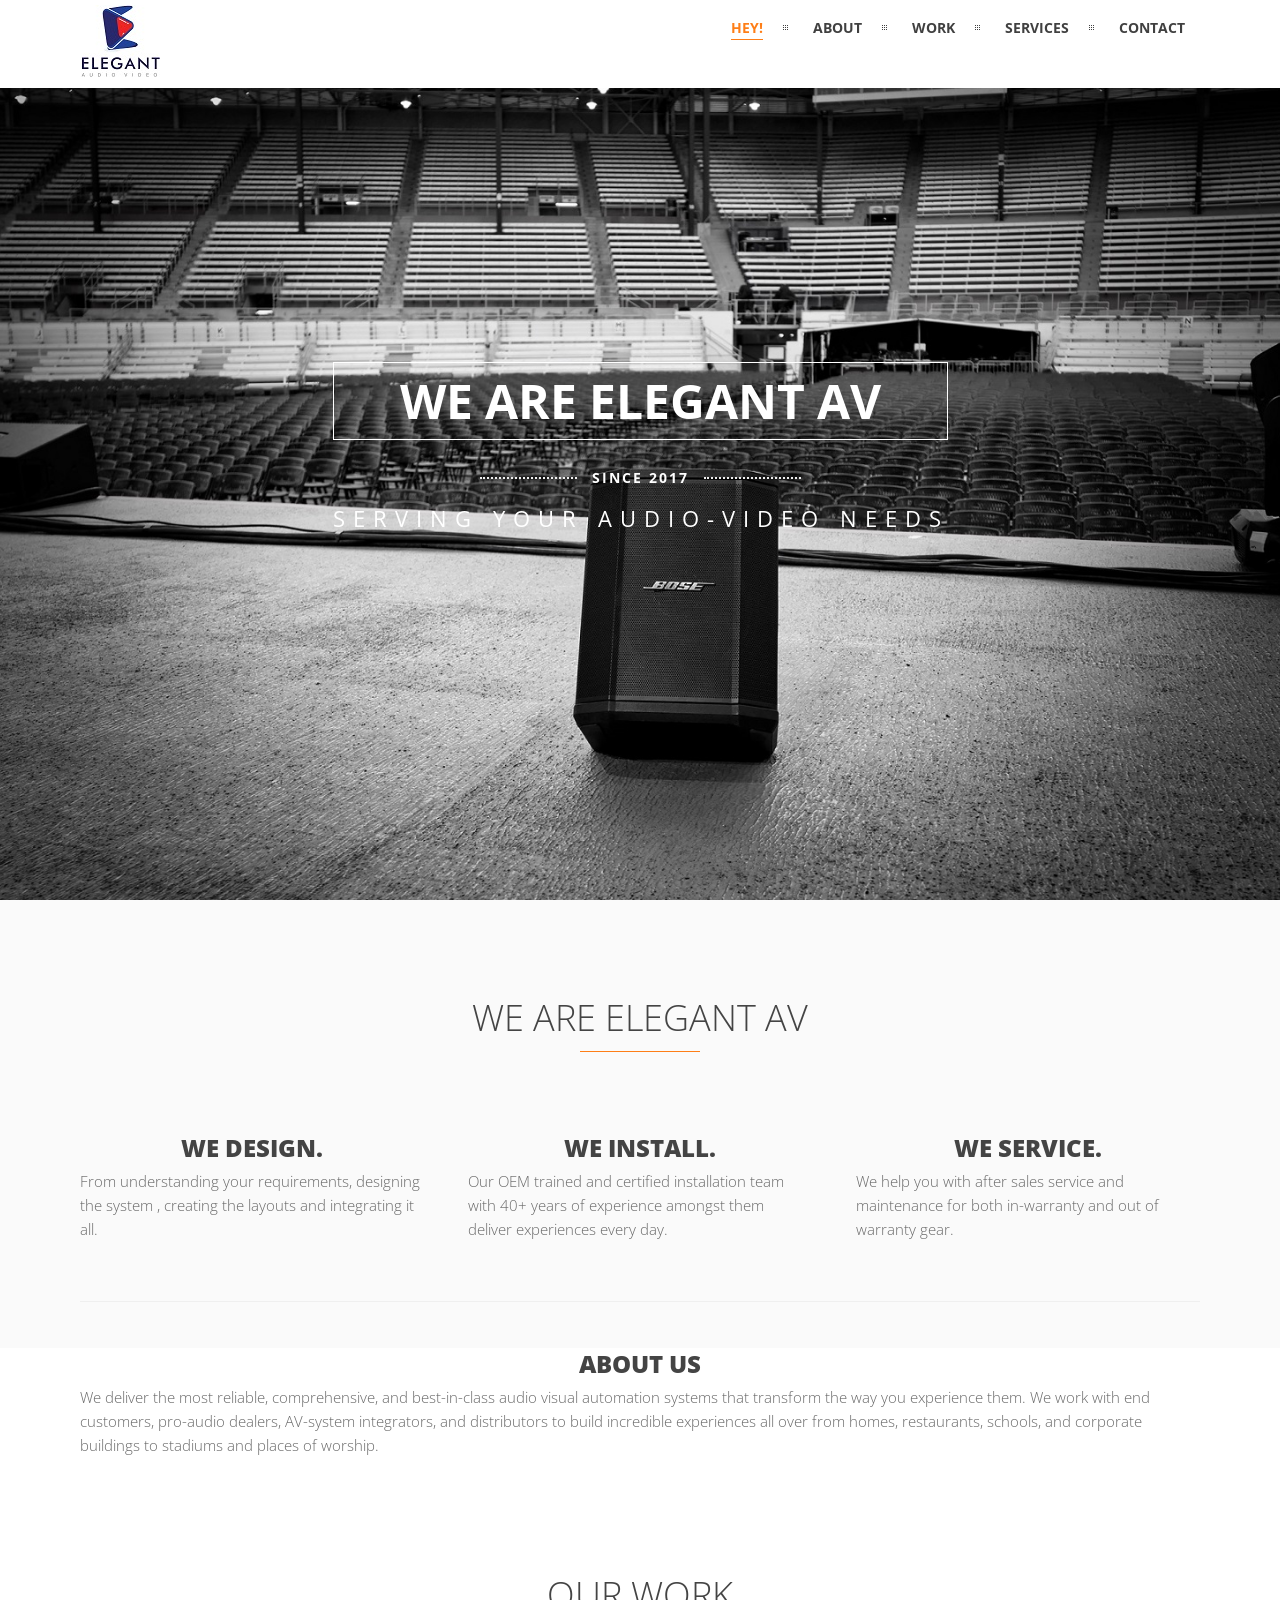
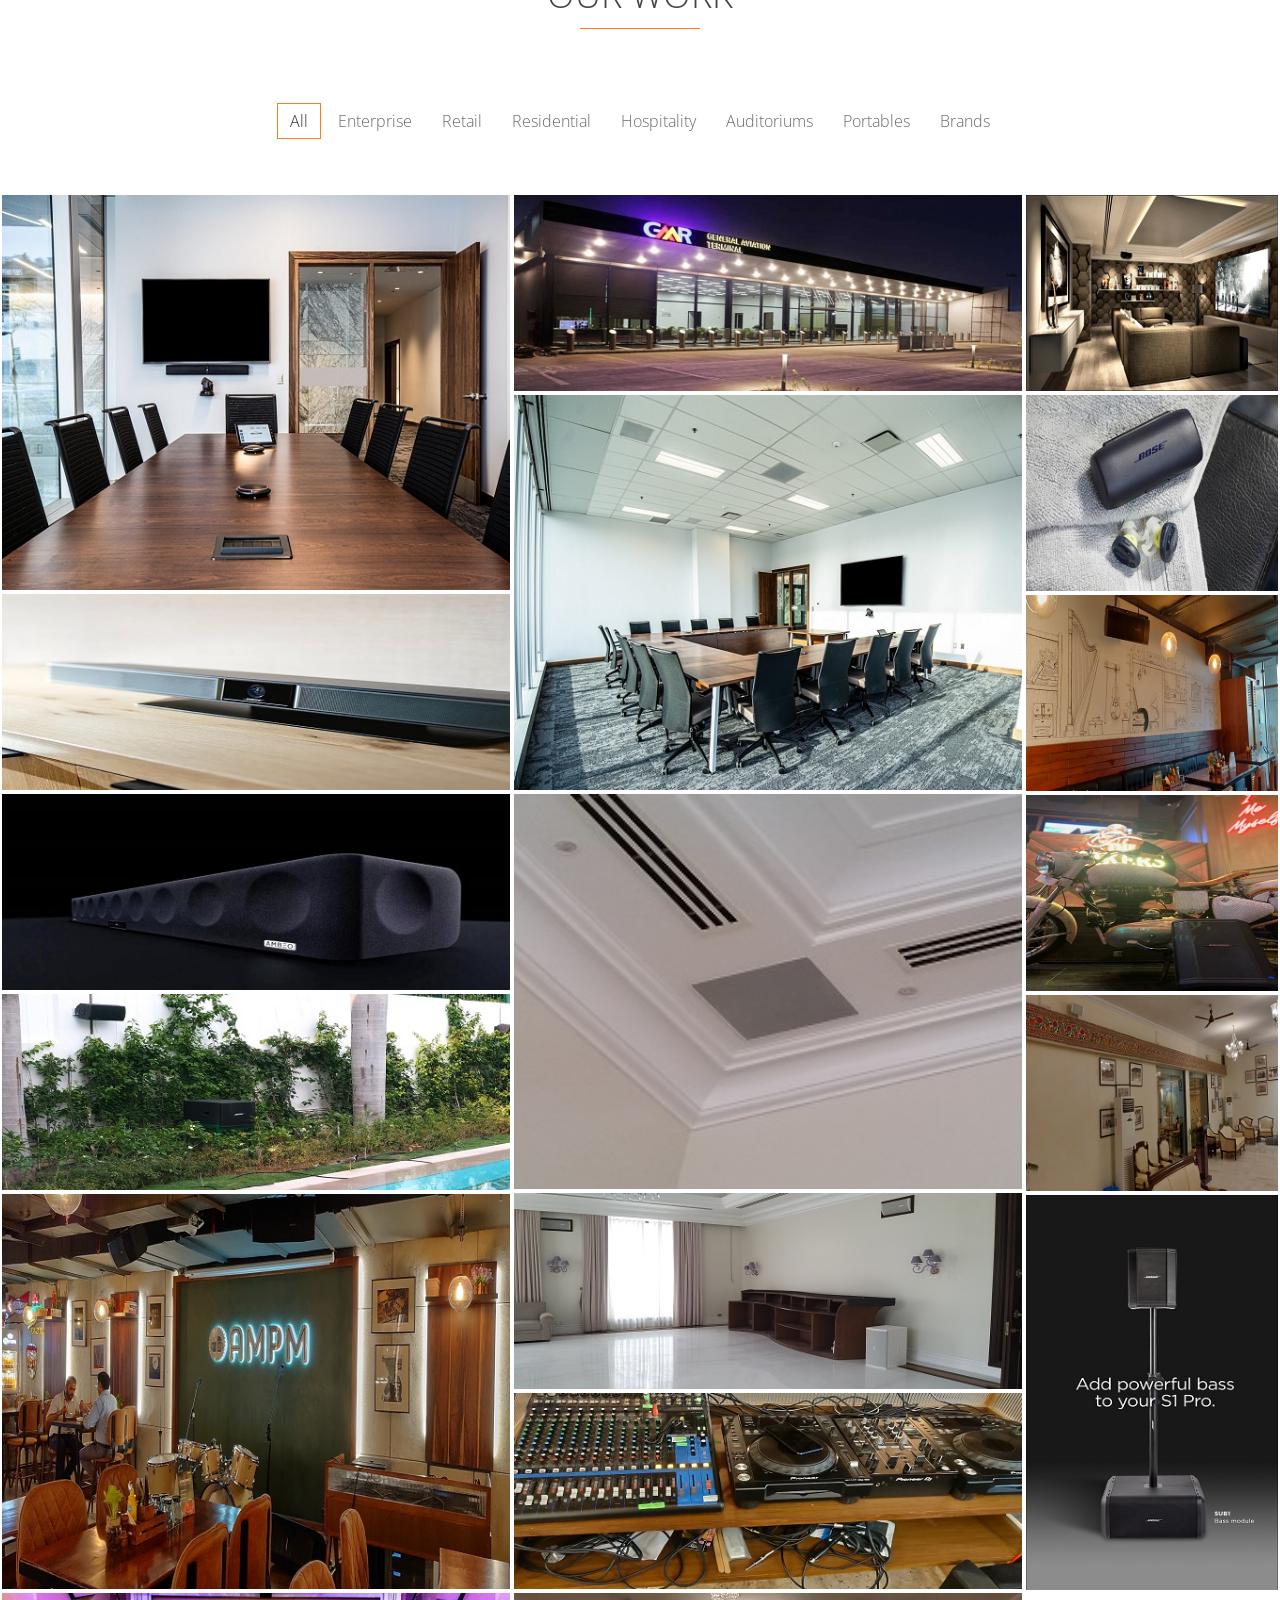
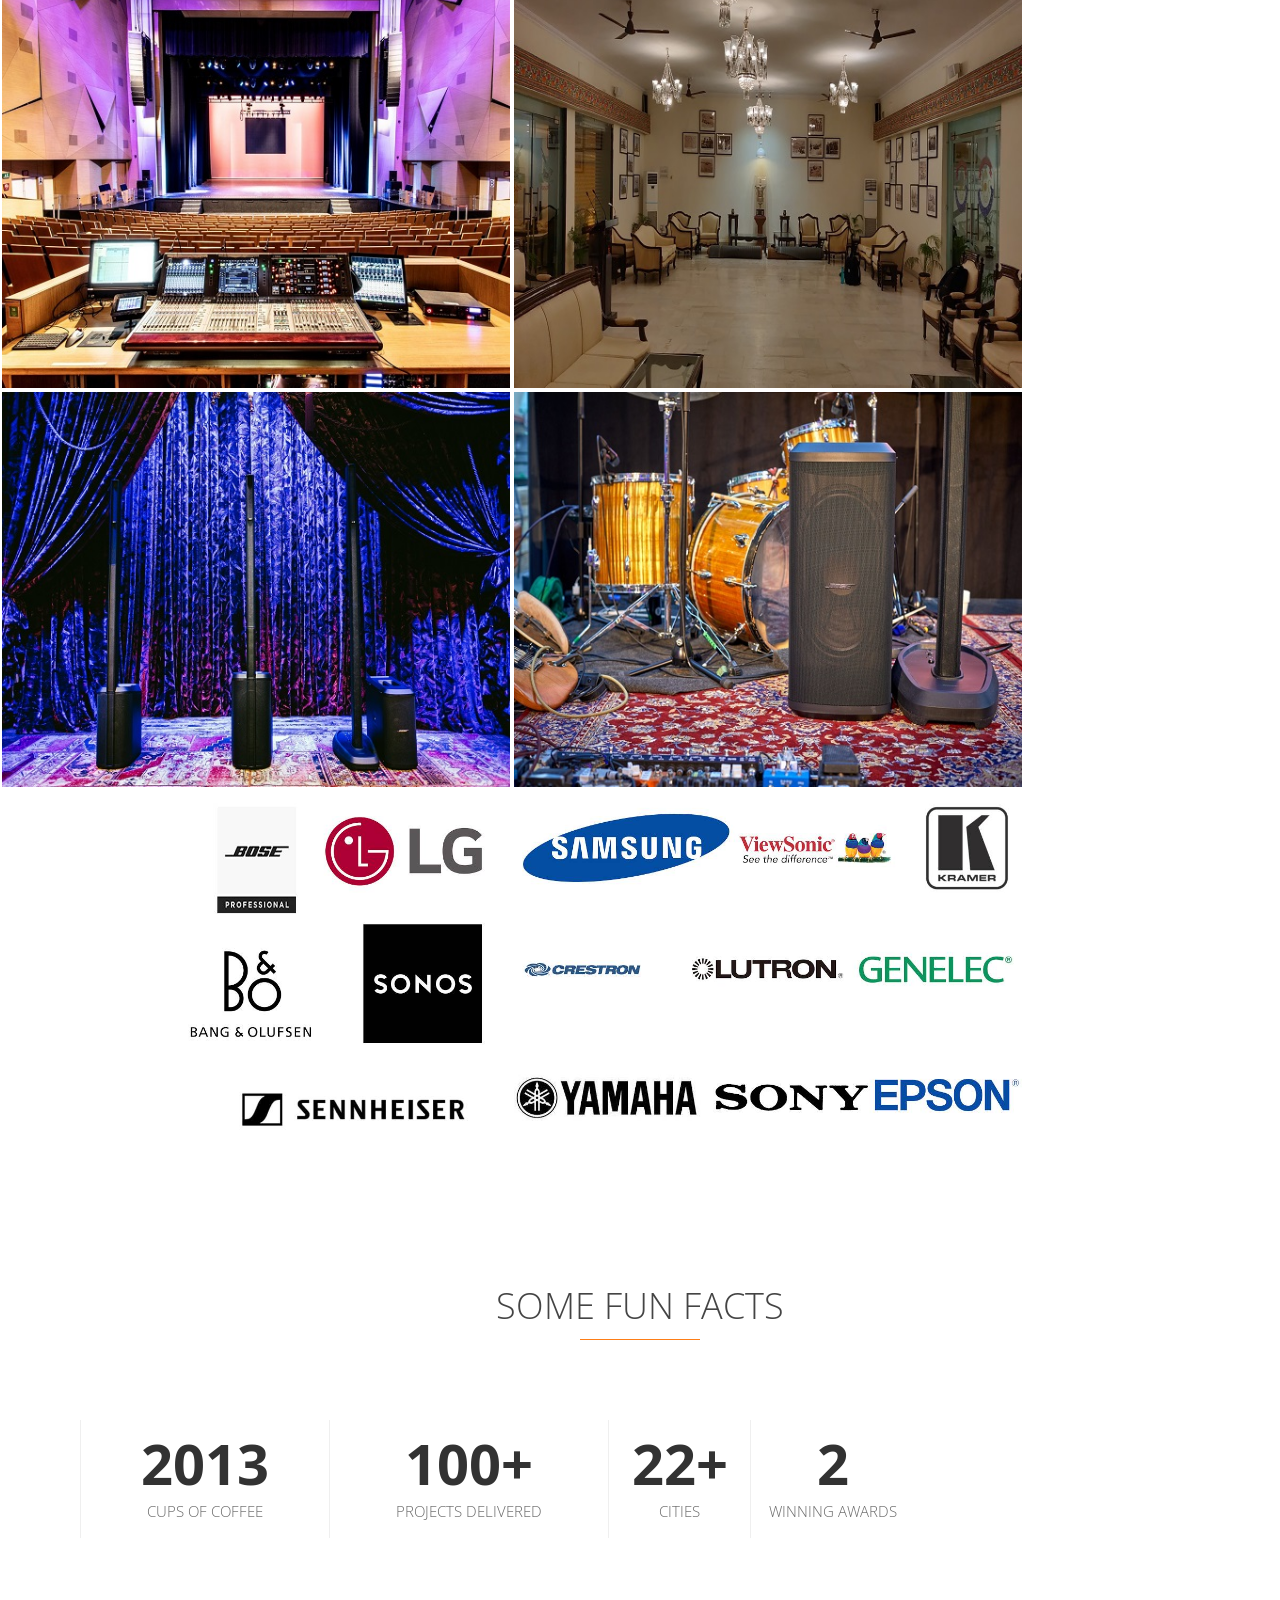
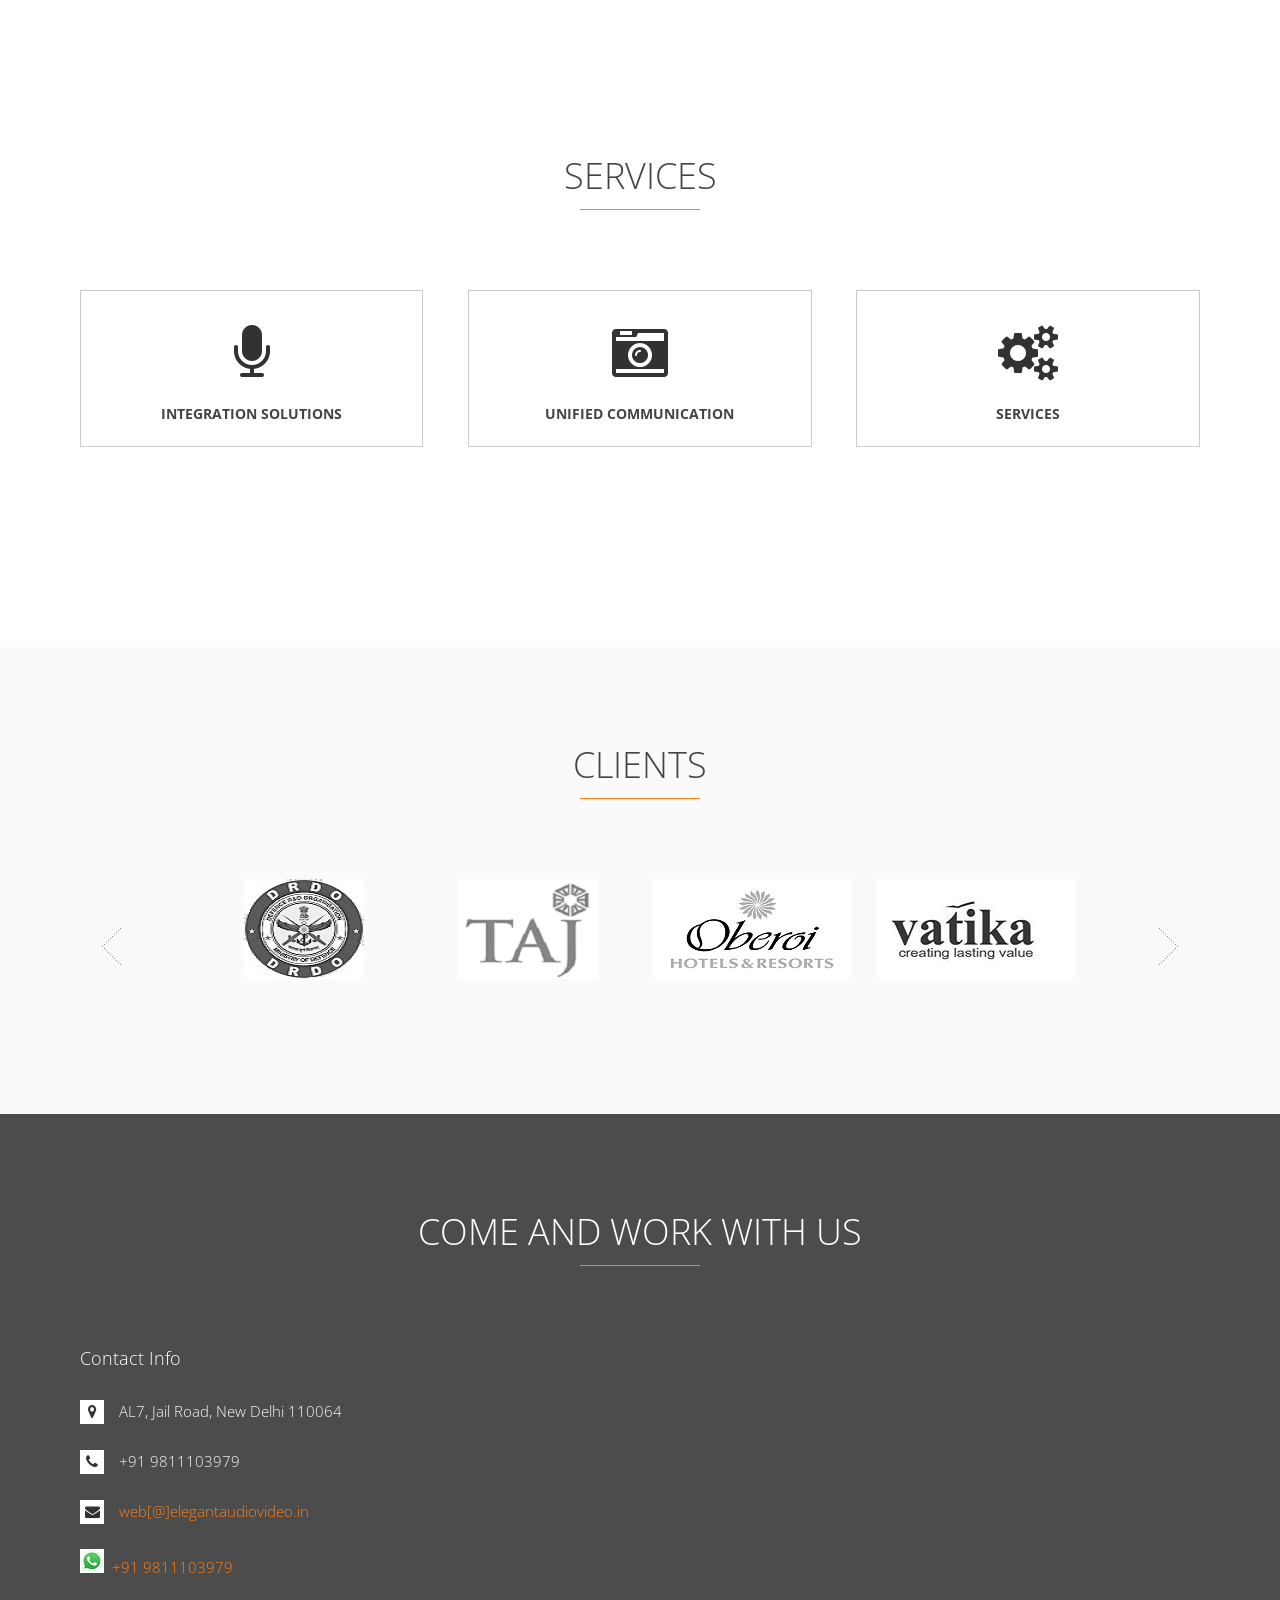
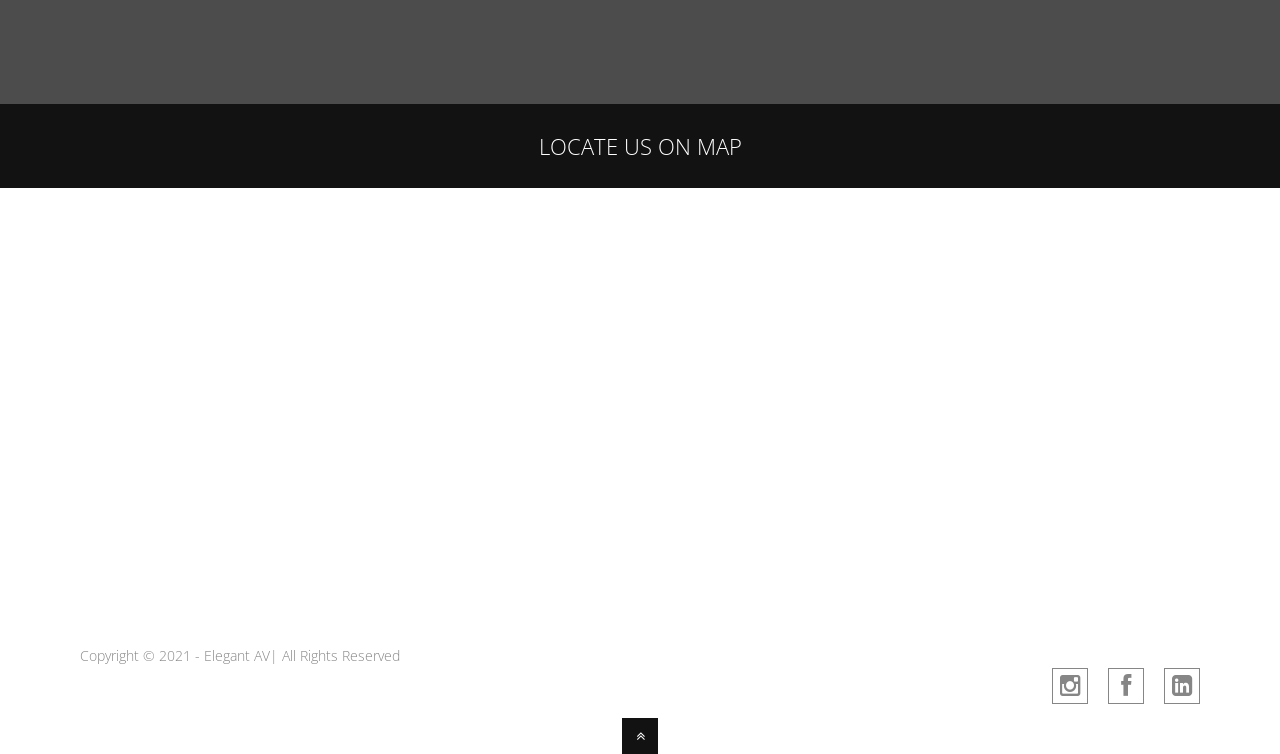
==== commit 88675f48: "Update index.html" ====
--- a/index.html
+++ b/index.html
@@ -530,7 +530,7 @@
 						</div>
 				<!--		<span>web design, tech</span> -->
 					</div>
-					<img src="images/portfolio/AUDI1.jpg" alt=" " />
+					<img src="images/portfolio/Audi1.jpg" alt=" " />
 				</a>
 			</li>
 
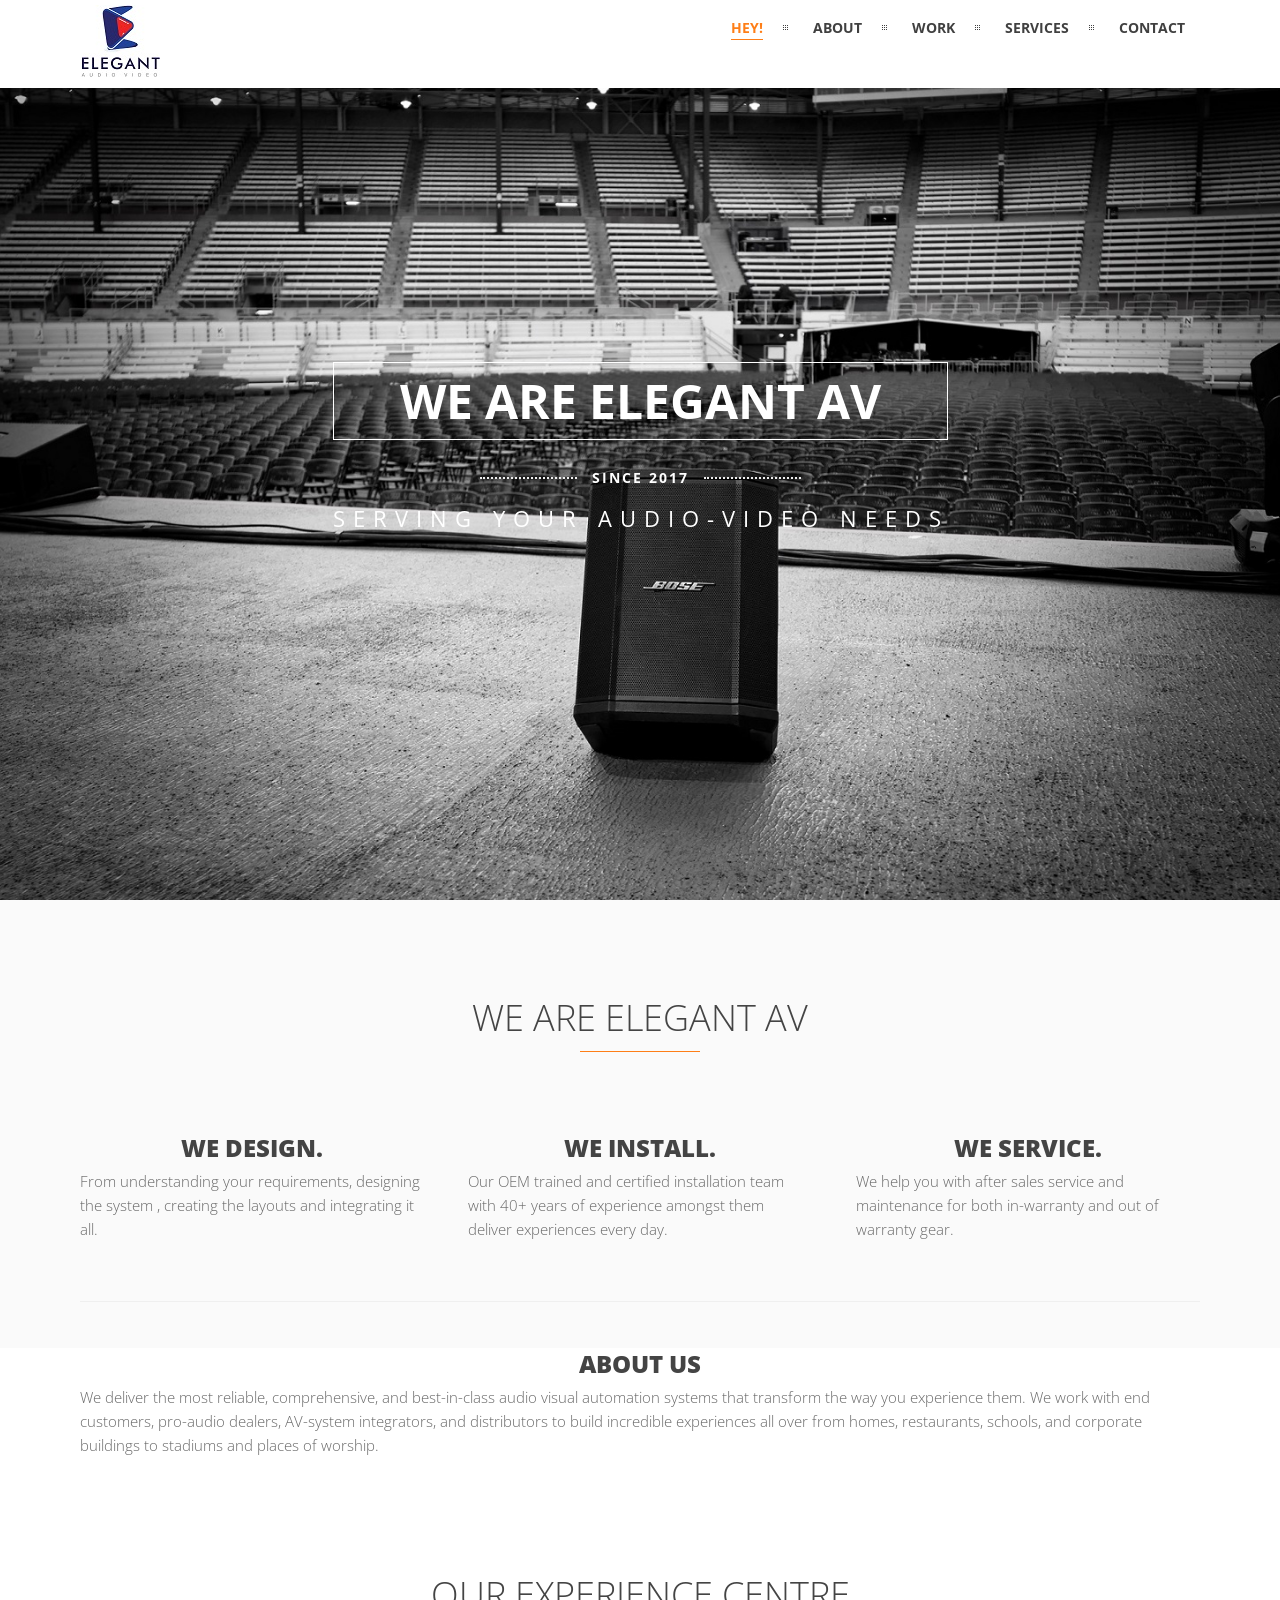
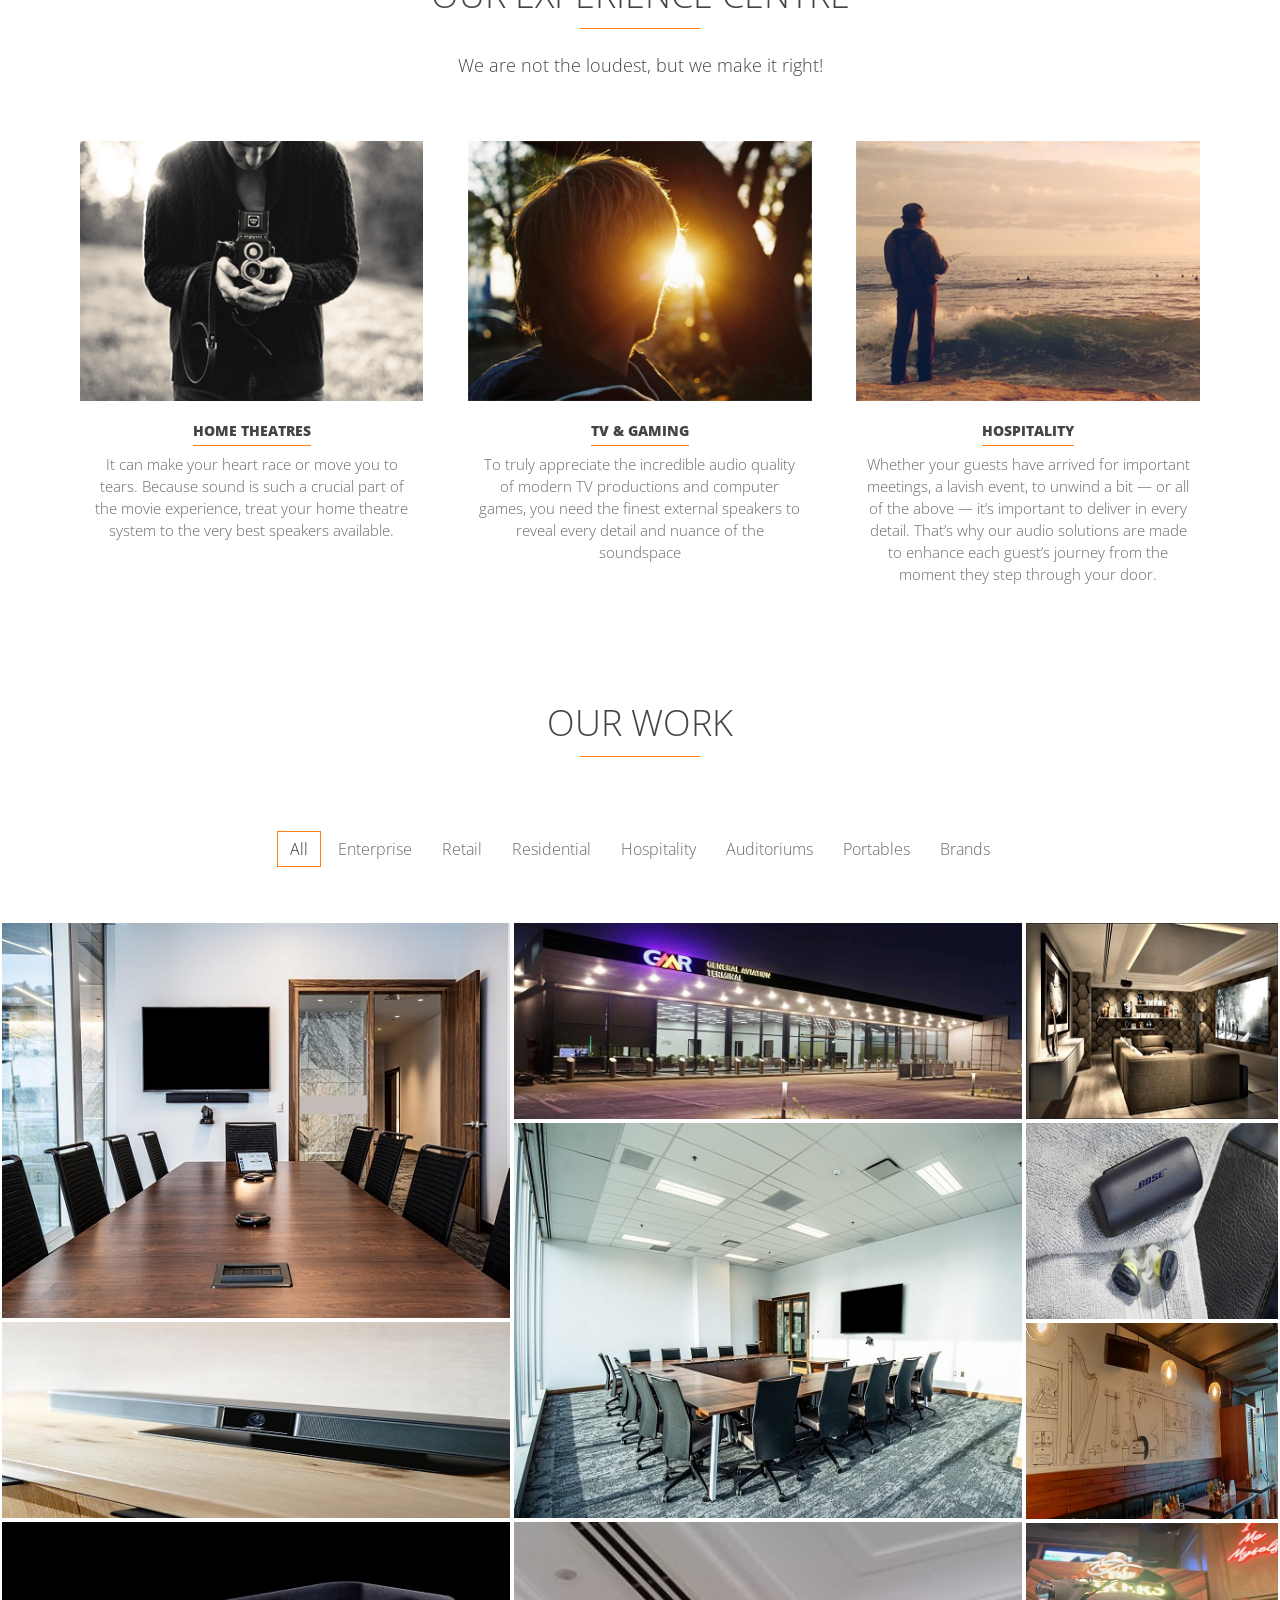
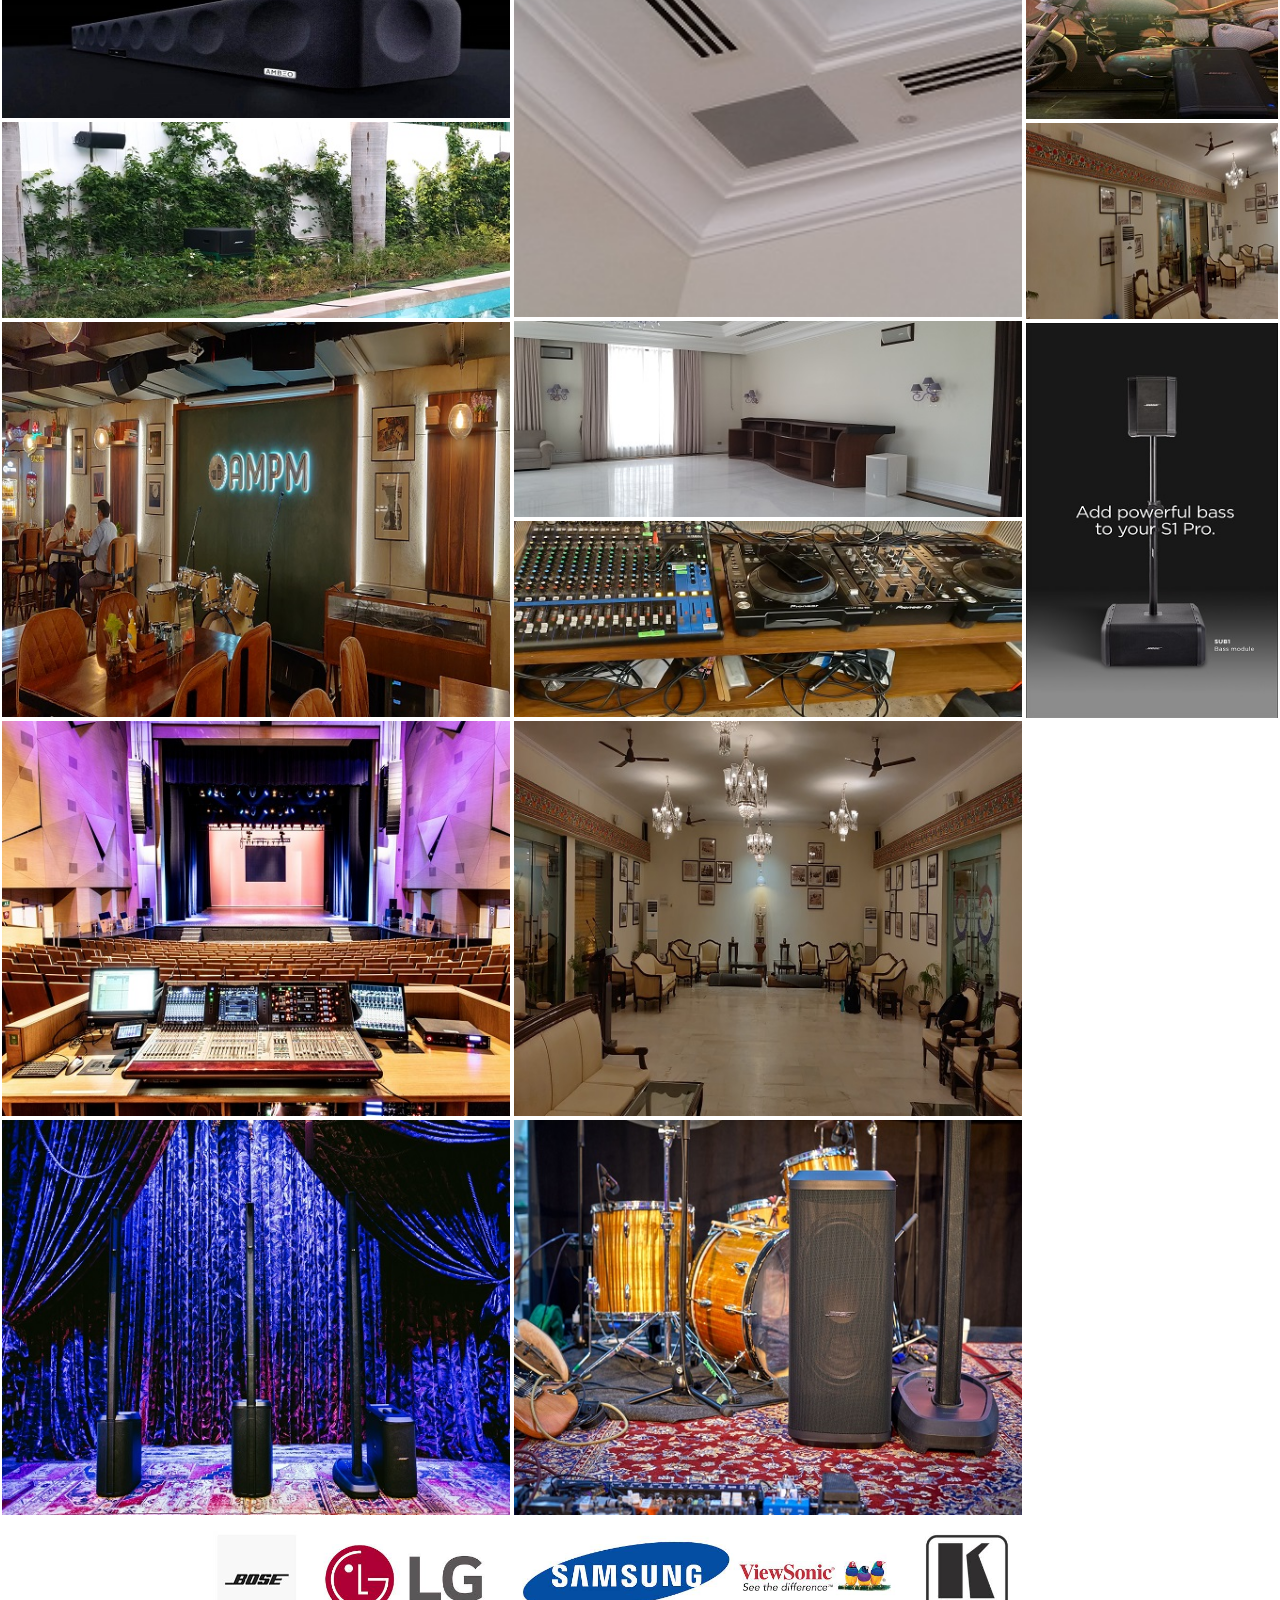
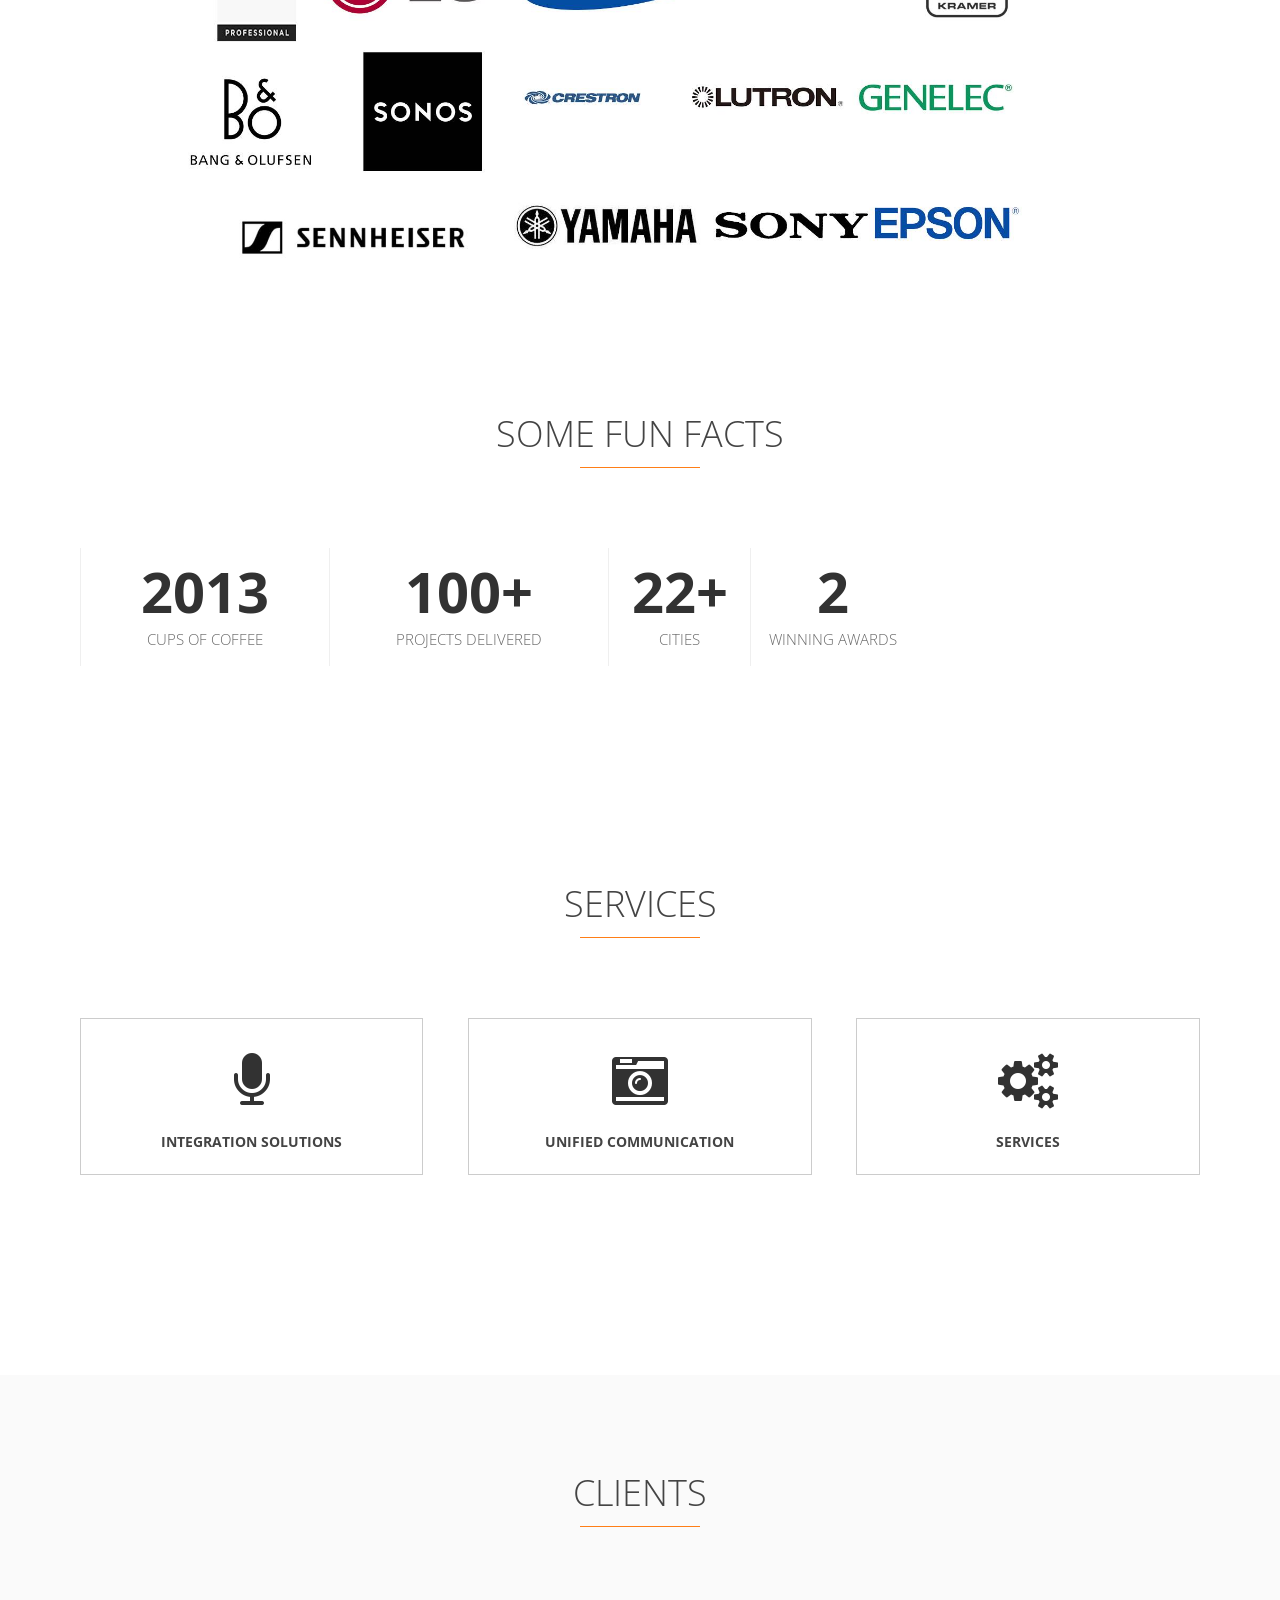
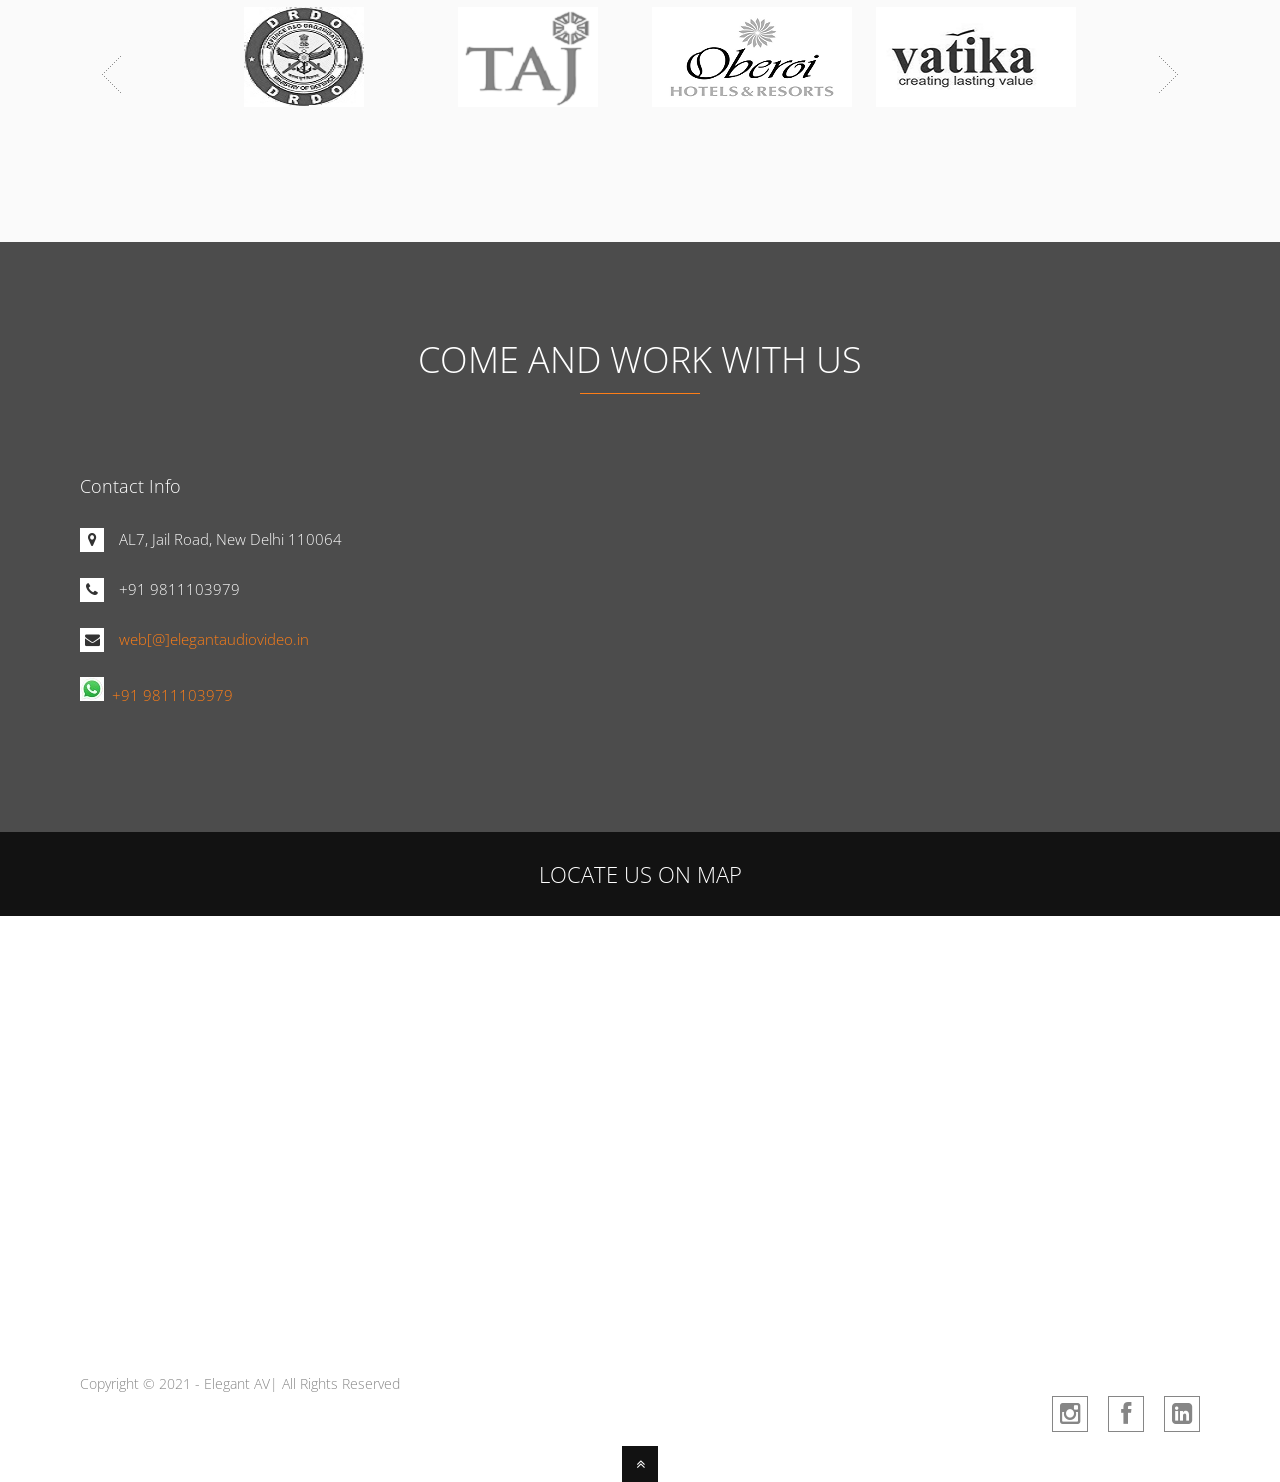
==== commit 1536e86d: "Update index.html" ====
--- a/index.html
+++ b/index.html
@@ -221,8 +221,9 @@
 		-->
 		
 	</section>
-	
-	<!-- <section id="team">	
+	<!-- Experience Centre -->
+		
+	<section id="team">	
 		
 		<div class="double-space"></div>	
 		<div class="centered-wrapper">
@@ -235,64 +236,64 @@
 			<div class="team">
 				<div class="percent-one-third box fadeInDown">
 					<div class="team-member">
-						<a href="images/member1.jpg" rel="prettyPhoto" title="John Doe">
-							<span class="item-on-hover"><span class="hover-image"><i class="fa fa-search"></i></span></span>
+						<!-- <a href="images/member1.jpg" rel="prettyPhoto" title=""> -->
+							<!-- <span class="item-on-hover"><span class="hover-image"><i class="fa fa-search"></i></span></span> -->
 							<img class="team-avatar" src="images/member1.jpg" alt=" " />
-						</a>
+						<!-- </a> -->
 						<div class="team-text">
-							<h3><span>JOHN DOE</span></h3>
-							<h6>Web Developer</h6>
-							<p>Morbi leo risus, porta ac consectetur ac, vestibulum at eros. Maecenas faucibus mollis interdum.</p>					
+							<h3><span>HOME THEATRES</span></h3>
+							<!-- <h6>Web Developer</h6> -->
+							<p>It can make your heart race or move you to tears. Because sound is such a crucial part of the movie experience, treat your home theatre system to the very best speakers available.</p>					
 						</div>		
-						<div class="team-social">
+						<!--<div class="team-social">
 							<a href="#"><i class="fa fa-envelope"></i></a>
 							<a href="#"><i class="fa fa-facebook"></i></a>
 							<a href="#"><i class="fa fa-twitter"></i></a>
 							<a href="#"><i class="fa fa-google-plus"></i></a>
 							<a href="#"><i class="fa fa-linkedin"></i></a>
-						</div>						
+						</div>	-->					
 					</div><!--end team-member-->	
-			<!--	</div><!--end one-third-->
+				</div><!--end one-third-->
 					
-				<!--<div class="percent-one-third box fadeInDown">
+				<div class="percent-one-third box fadeInDown">
 					<div class="team-member">
-						<a href="images/member2.jpg" rel="prettyPhoto" title="Andrew Clark">
-							<span class="item-on-hover"><span class="hover-image"><i class="fa fa-search"></i></span></span>
+						<!-- <a href="images/member2.jpg" rel="prettyPhoto" title=""> -->
+							<!-- <span class="item-on-hover"><span class="hover-image"><i class="fa fa-search"></i></span></span> -->
 							<img class="team-avatar" src="images/member2.jpg" alt=" " />
-						</a>
+						<!-- </a> -->
 						<div class="team-text">
-							<h3><span>ANDREW CLARK</span></h3>
-							<h6>Marketing Manager</h6>
-							<p>Lorem ipsum dolor sit amet, consectetur adipisicing elit, sed do eiusmod tempor incididunt ut labore.</p>					
+							<h3><span>TV & GAMING</span></h3>
+							<!-- <h6>Marketing Manager</h6> -->
+							<p>To truly appreciate the incredible audio quality of modern TV productions and computer games, you need the finest external speakers to reveal every detail and nuance of the soundspace</p>					
 						</div>		
-						<div class="team-social">
+						<!--<div class="team-social">
 							<a href="#"><i class="fa fa-facebook"></i></a>
 							<a href="#"><i class="fa fa-twitter"></i></a>
-						</div>				
+						</div>	-->			
 					</div><!--end team-member-->	
-				<!--</div><!--end one-third-->			
-				
-				<!-- <div class="percent-one-third column-last box fadeInDown">
+				</div><!--end one-third-->			
+				
+				<div class="percent-one-third column-last box fadeInDown">
 					<div class="team-member">
-						<a href="images/member4.jpg" rel="prettyPhoto" title="Patrick Smith">
-							<span class="item-on-hover"><span class="hover-image"><i class="fa fa-search"></i></span></span>
-							<img class="team-avatar" src="images/member4.jpg" alt=" " />
-						</a>
+						<!-- <a href="images/member4.jpg" rel="prettyPhoto" title=""> -->
+							<!-- <span class="item-on-hover"><span class="hover-image"><i class="fa fa-search"></i></span></span> -->
+							<img class="team-avatar" src="images/member4.jpg" alt="" />
+						<!-- </a> -->
 						<div class="team-text">
-							<h3><span>PATRICK SMITH</span></h3>
-							<h6>Marketing Manager</h6>
-							<p>At vero eos et accusamus et iusto odio dignissimos ducimus qui blanditiis praesentium voluptatum.</p>					
+							<h3><span>Hospitality</span></h3>
+							<!-- <h6>Marketing Manager</h6> -->
+							<p>Whether your guests have arrived for important meetings, a lavish event, to unwind a bit — or all of the above — it’s important to deliver in every detail. That’s why our audio solutions are made to enhance each guest’s journey from the moment they step through your door.</p>					
 						</div>		
-						<div class="team-social">
+						<!--<div class="team-social">
 							<a href="#"><i class="fa fa-envelope"></i></a>
 							<a href="#"><i class="fa fa-facebook"></i></a>
 							<a href="#"><i class="fa fa-twitter"></i></a>
-						</div>						
+						</div>		-->				
 					</div><!--end team-member-->	
-				<!--</div><!--end one-third-->			
-			<!--</div><!--end team-->	
-
-			<!-- <div class="double-space"></div>
+				</div><!--end one-third-->			
+			</div><!--end team-->	
+
+			 <div class="single-space"></div>
 		</div>
 	</section><!--end centered-wrapper-->
 	
@@ -696,7 +697,8 @@
 						<div class="dt-service-hover">
 							<i class="fa fa-camera-retro"></i>
 							<h3>Unified Communication</h3>
-							<p>Audio & Video conferencing & Video Infrastructure</p>
+							<p>Audio and video conferencing</p>
+							<p>Video Infrastructure</p>
 						</div>
 					</li>
 
@@ -708,7 +710,9 @@
 						<div class="dt-service-hover">
 							<i class="fa fa-cogs"></i>
 							<h3>Services</h3>
-							<p>Installation & Support services & Annual maintenance</p>
+							<p>Installation</p>
+							<p>Support Services</p>
+							<p>Annual maintenance</p>
 						</div>	
 					</li>
 
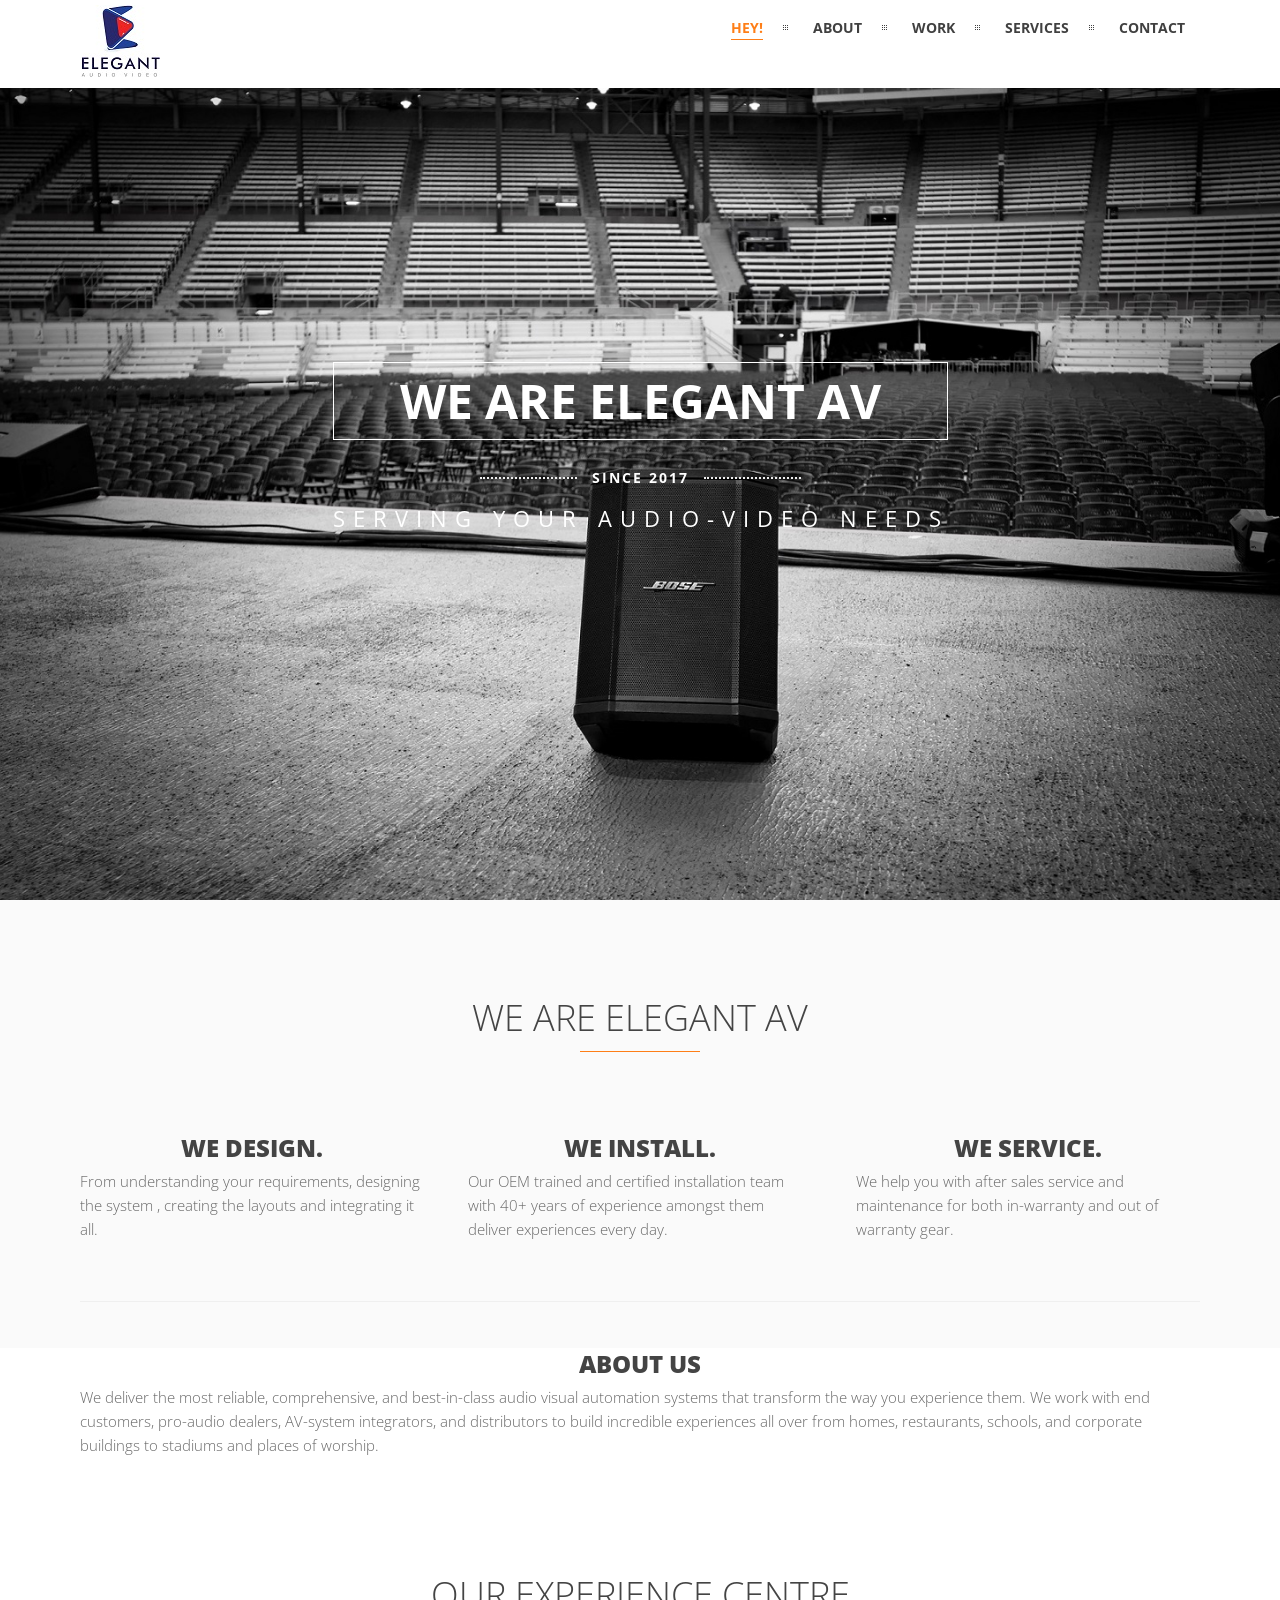
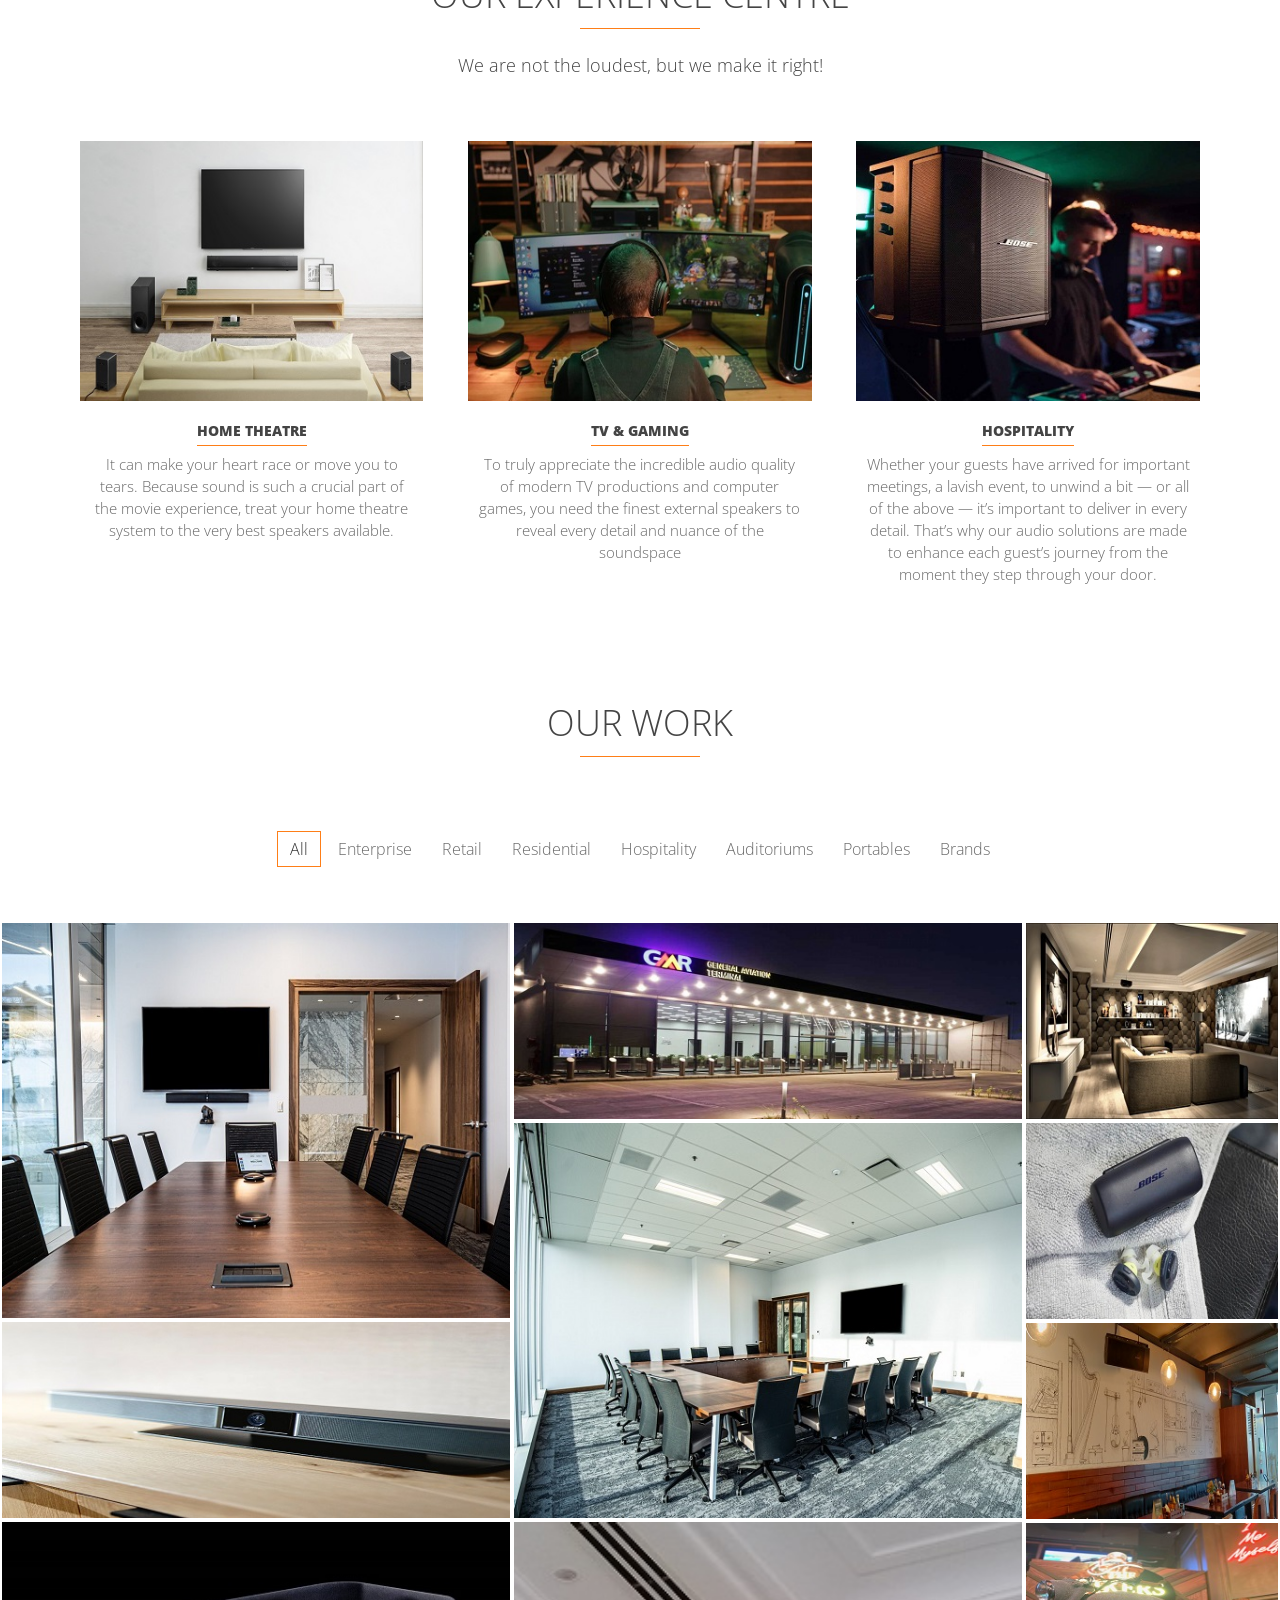
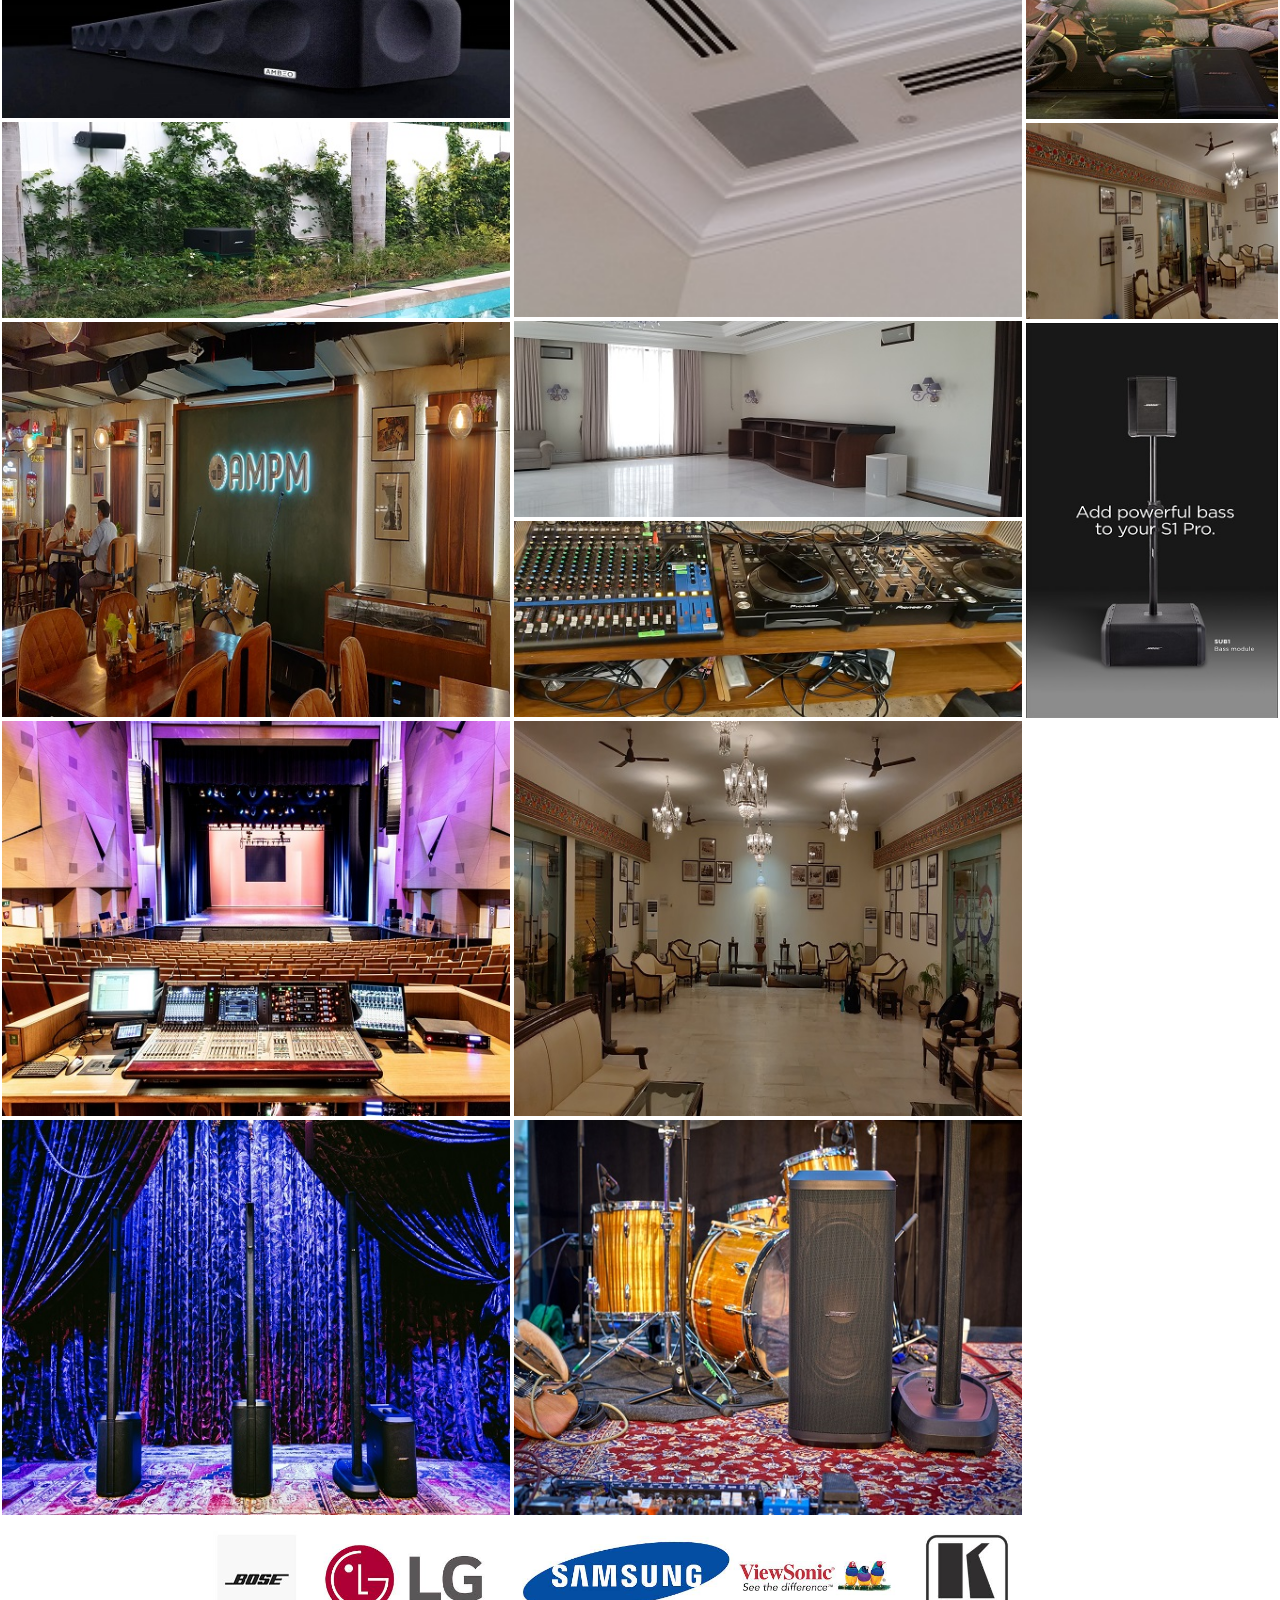
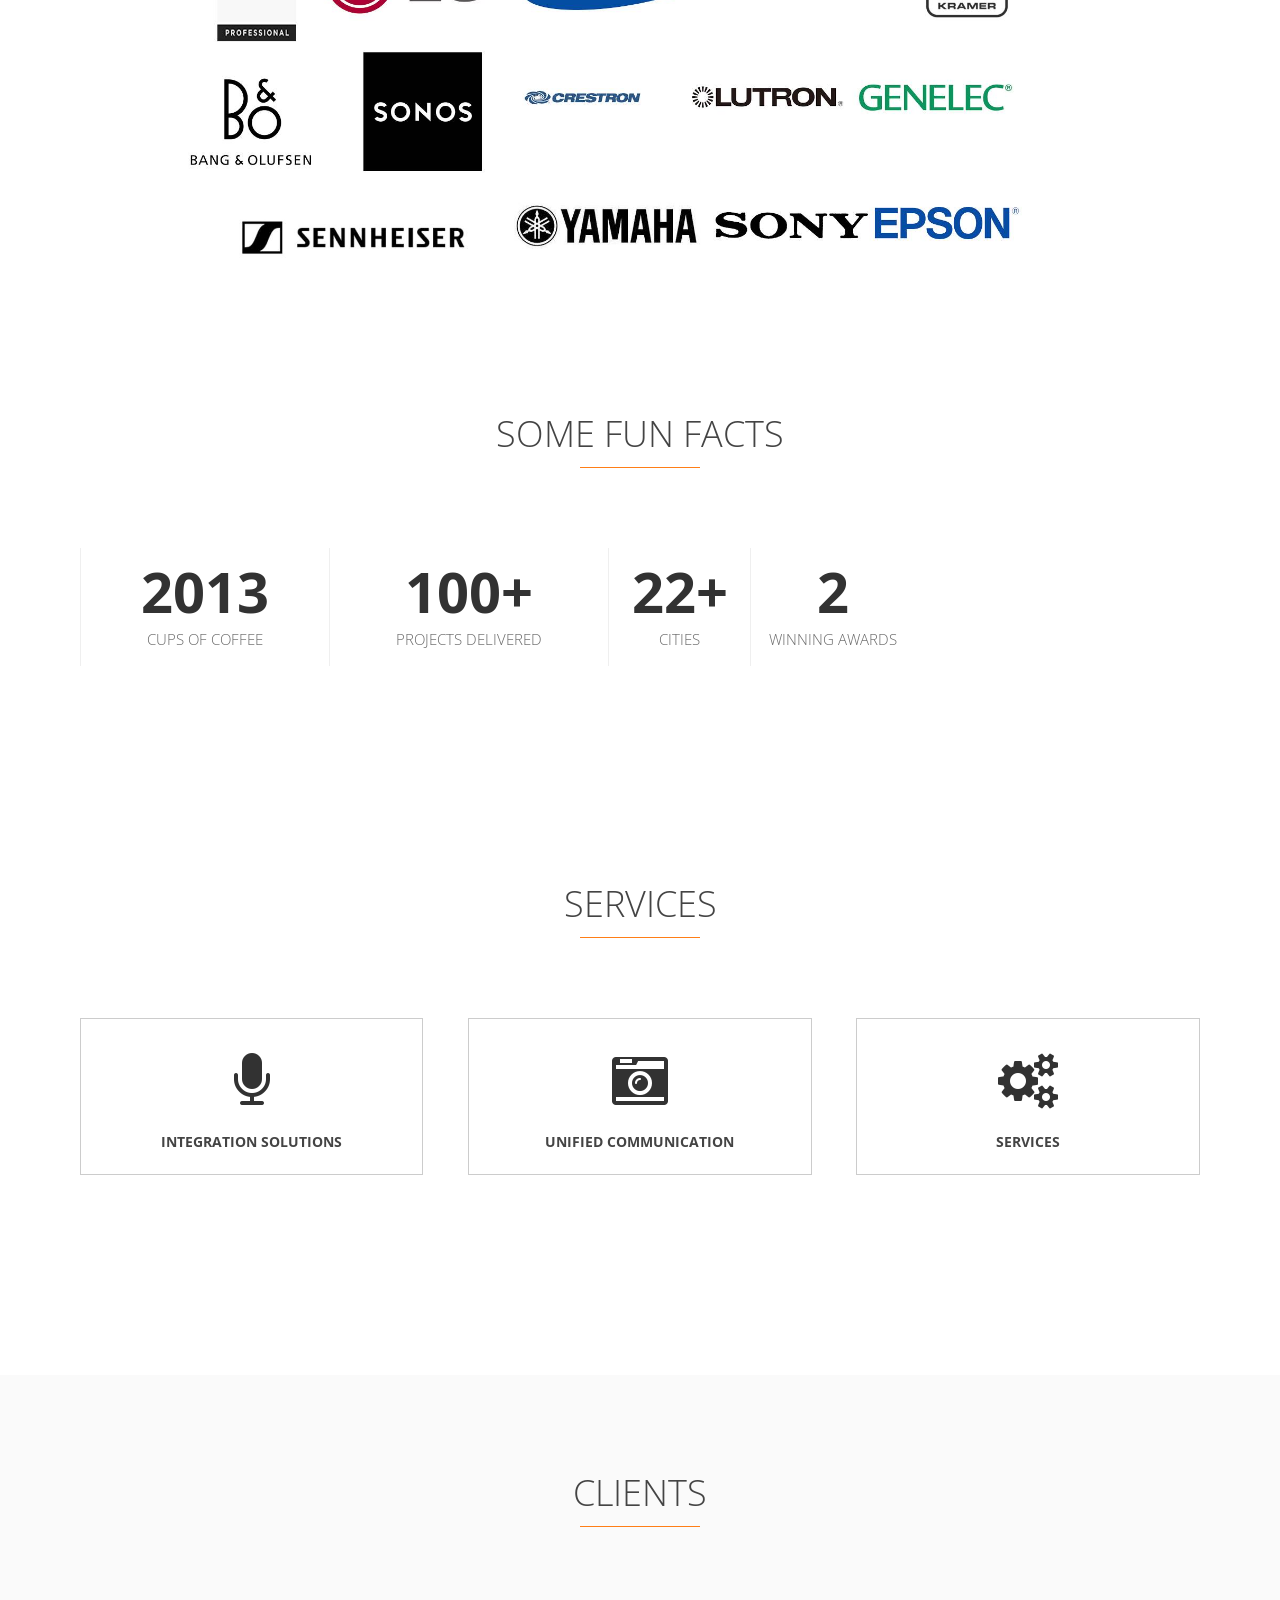
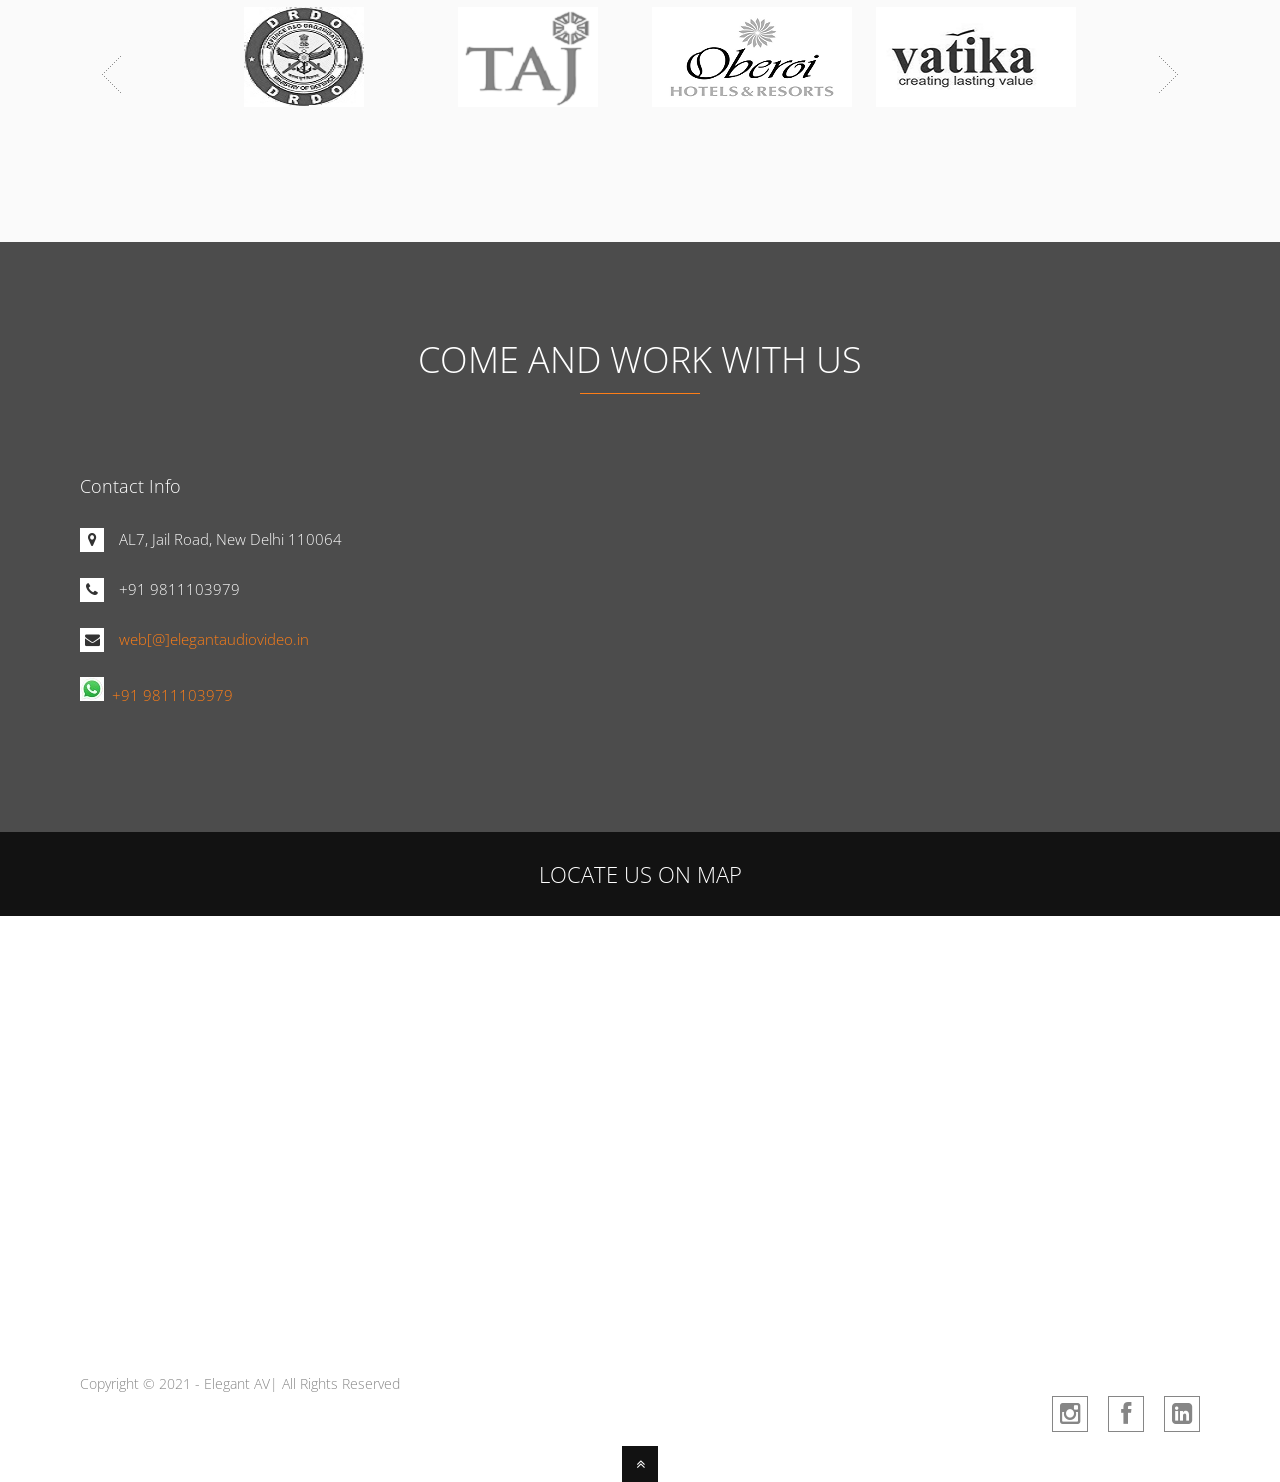
==== commit 294a858c: "Update index.html" ====
--- a/index.html
+++ b/index.html
@@ -241,7 +241,7 @@
 							<img class="team-avatar" src="images/member1.jpg" alt=" " />
 						<!-- </a> -->
 						<div class="team-text">
-							<h3><span>HOME THEATRES</span></h3>
+							<h3><span>HOME THEATRE</span></h3>
 							<!-- <h6>Web Developer</h6> -->
 							<p>It can make your heart race or move you to tears. Because sound is such a crucial part of the movie experience, treat your home theatre system to the very best speakers available.</p>					
 						</div>		
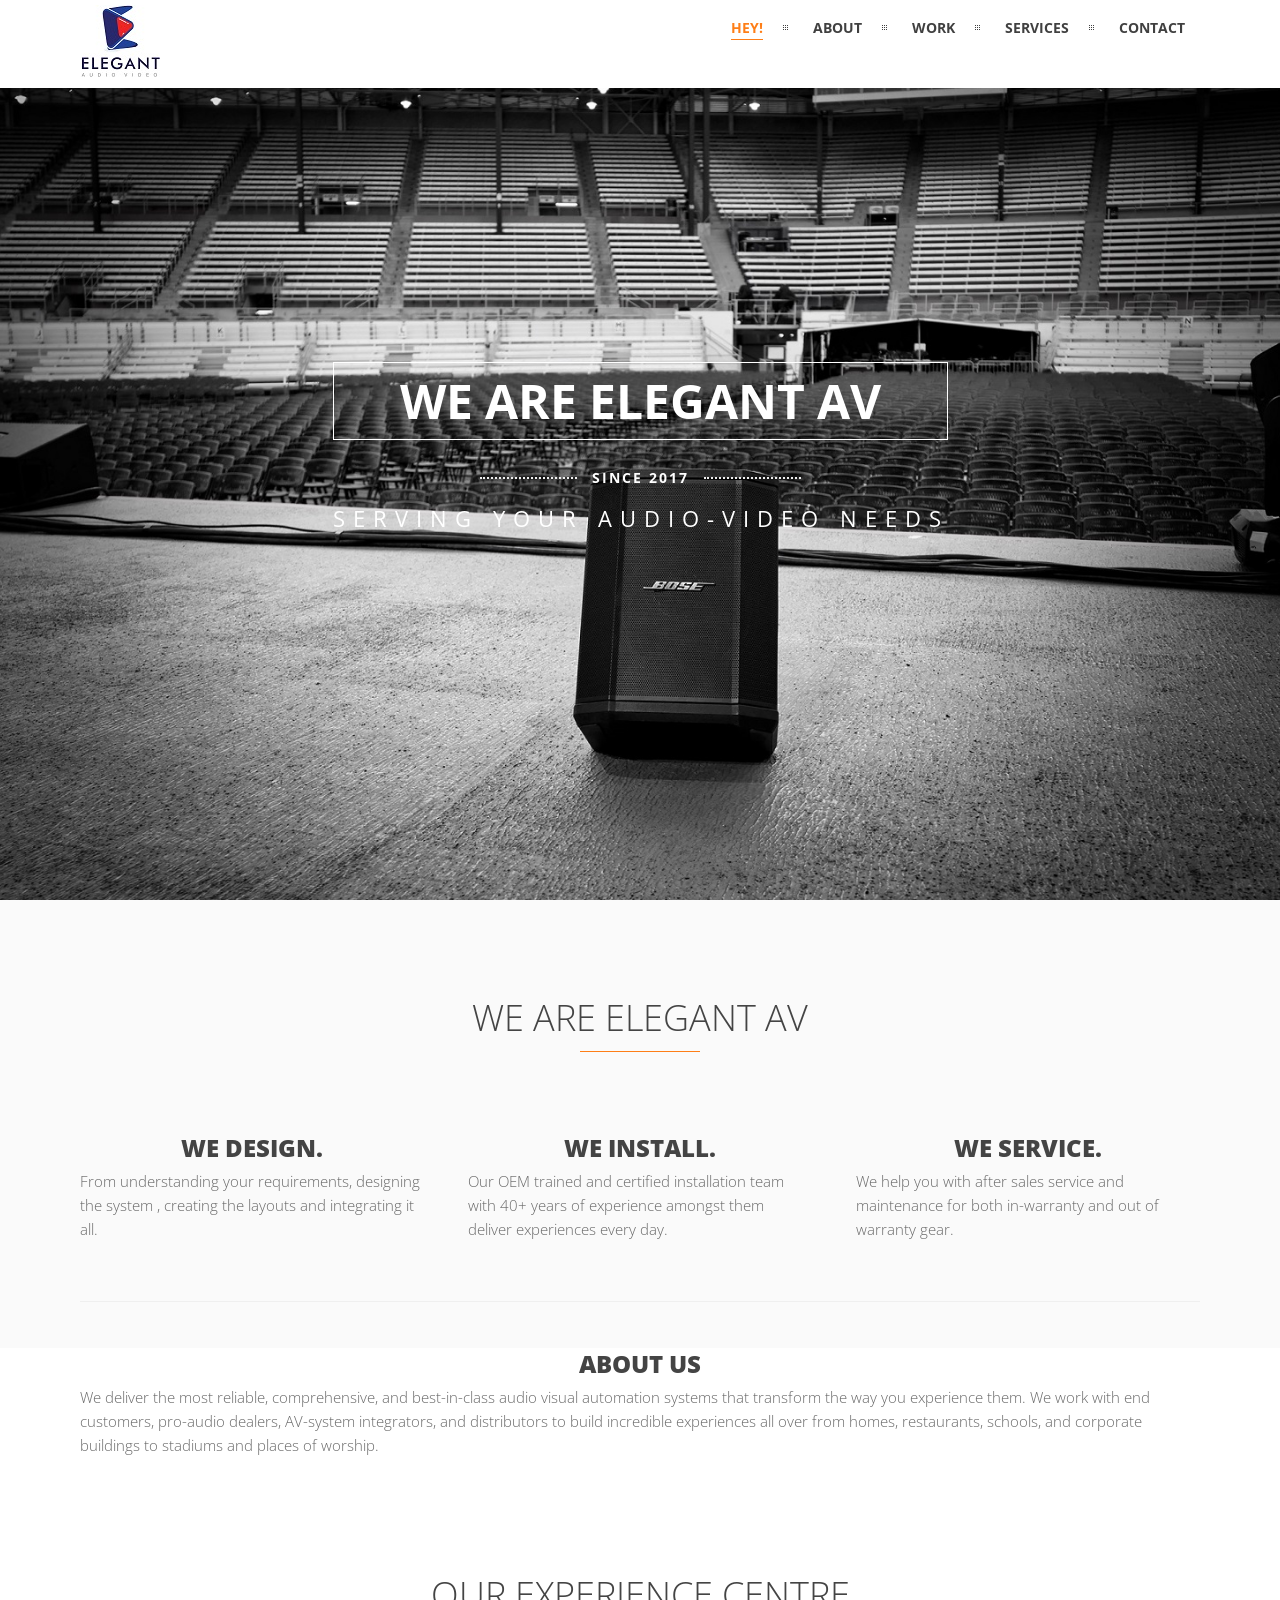
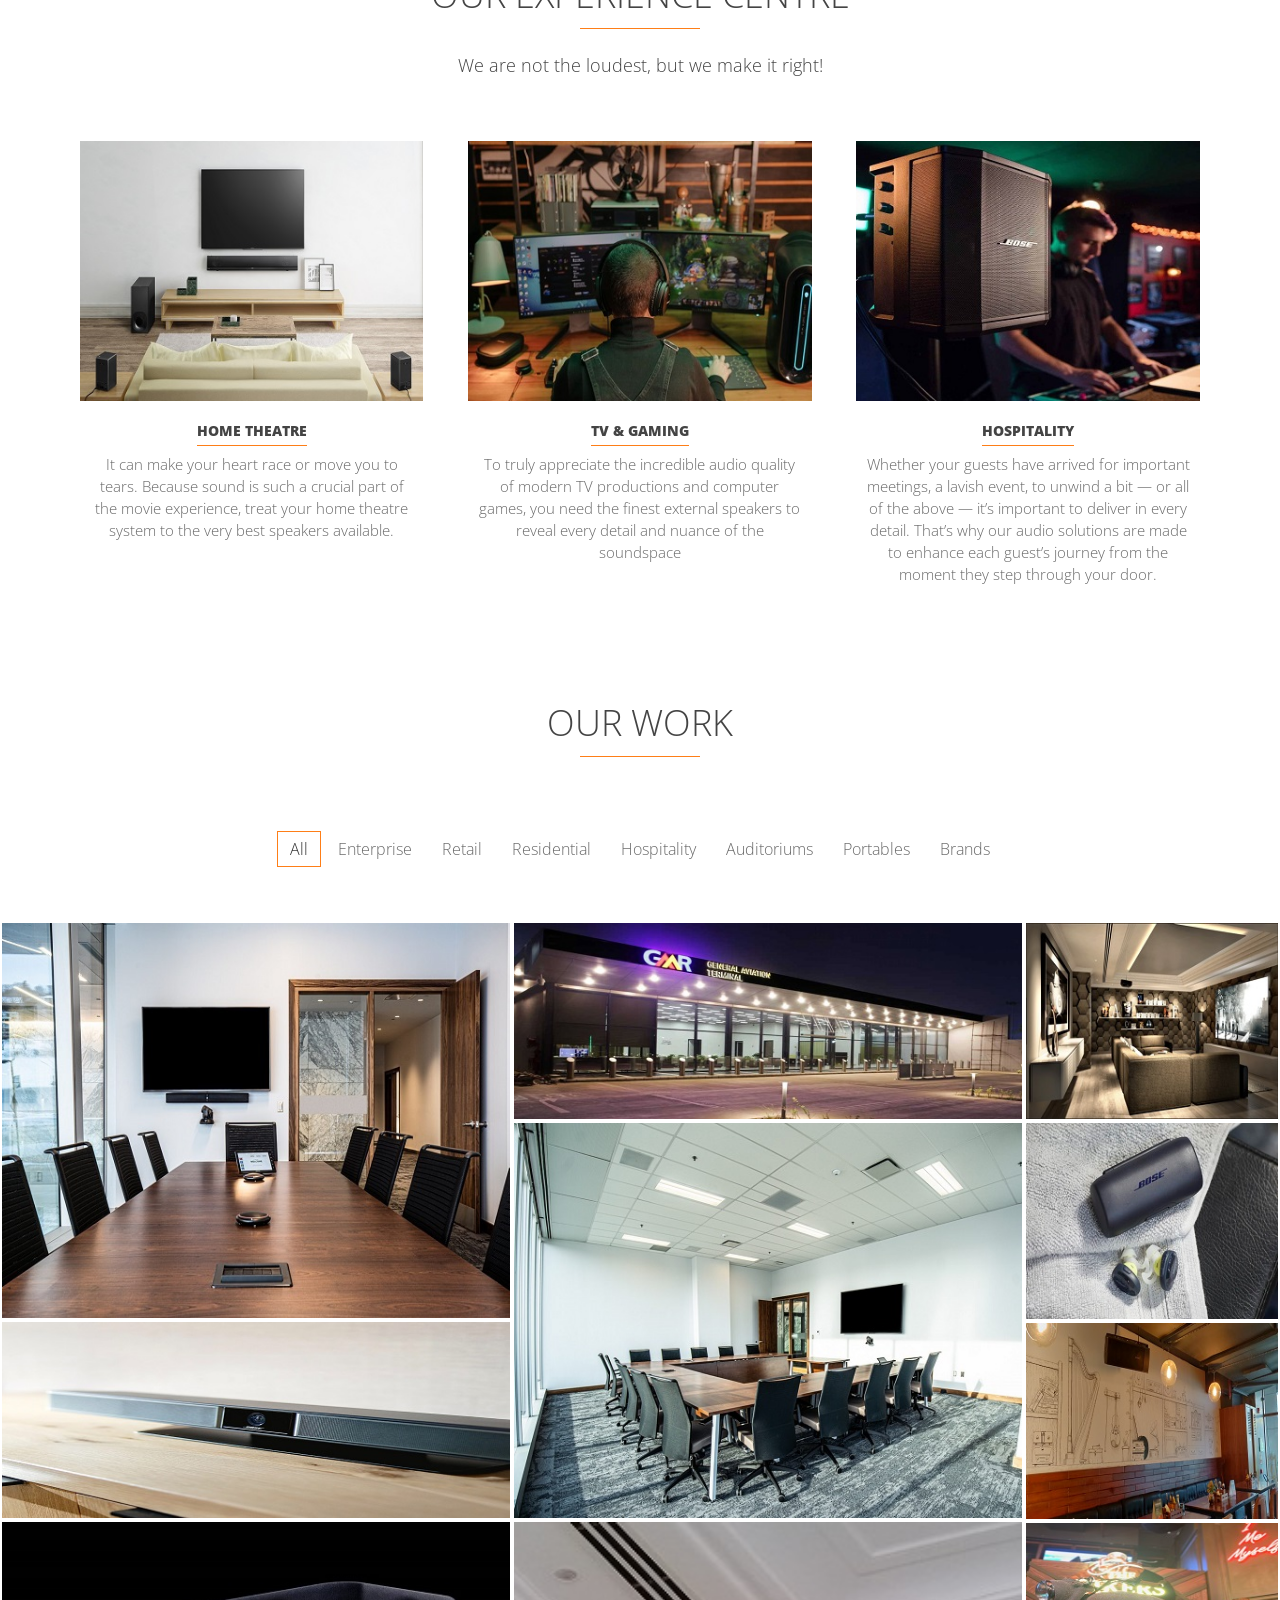
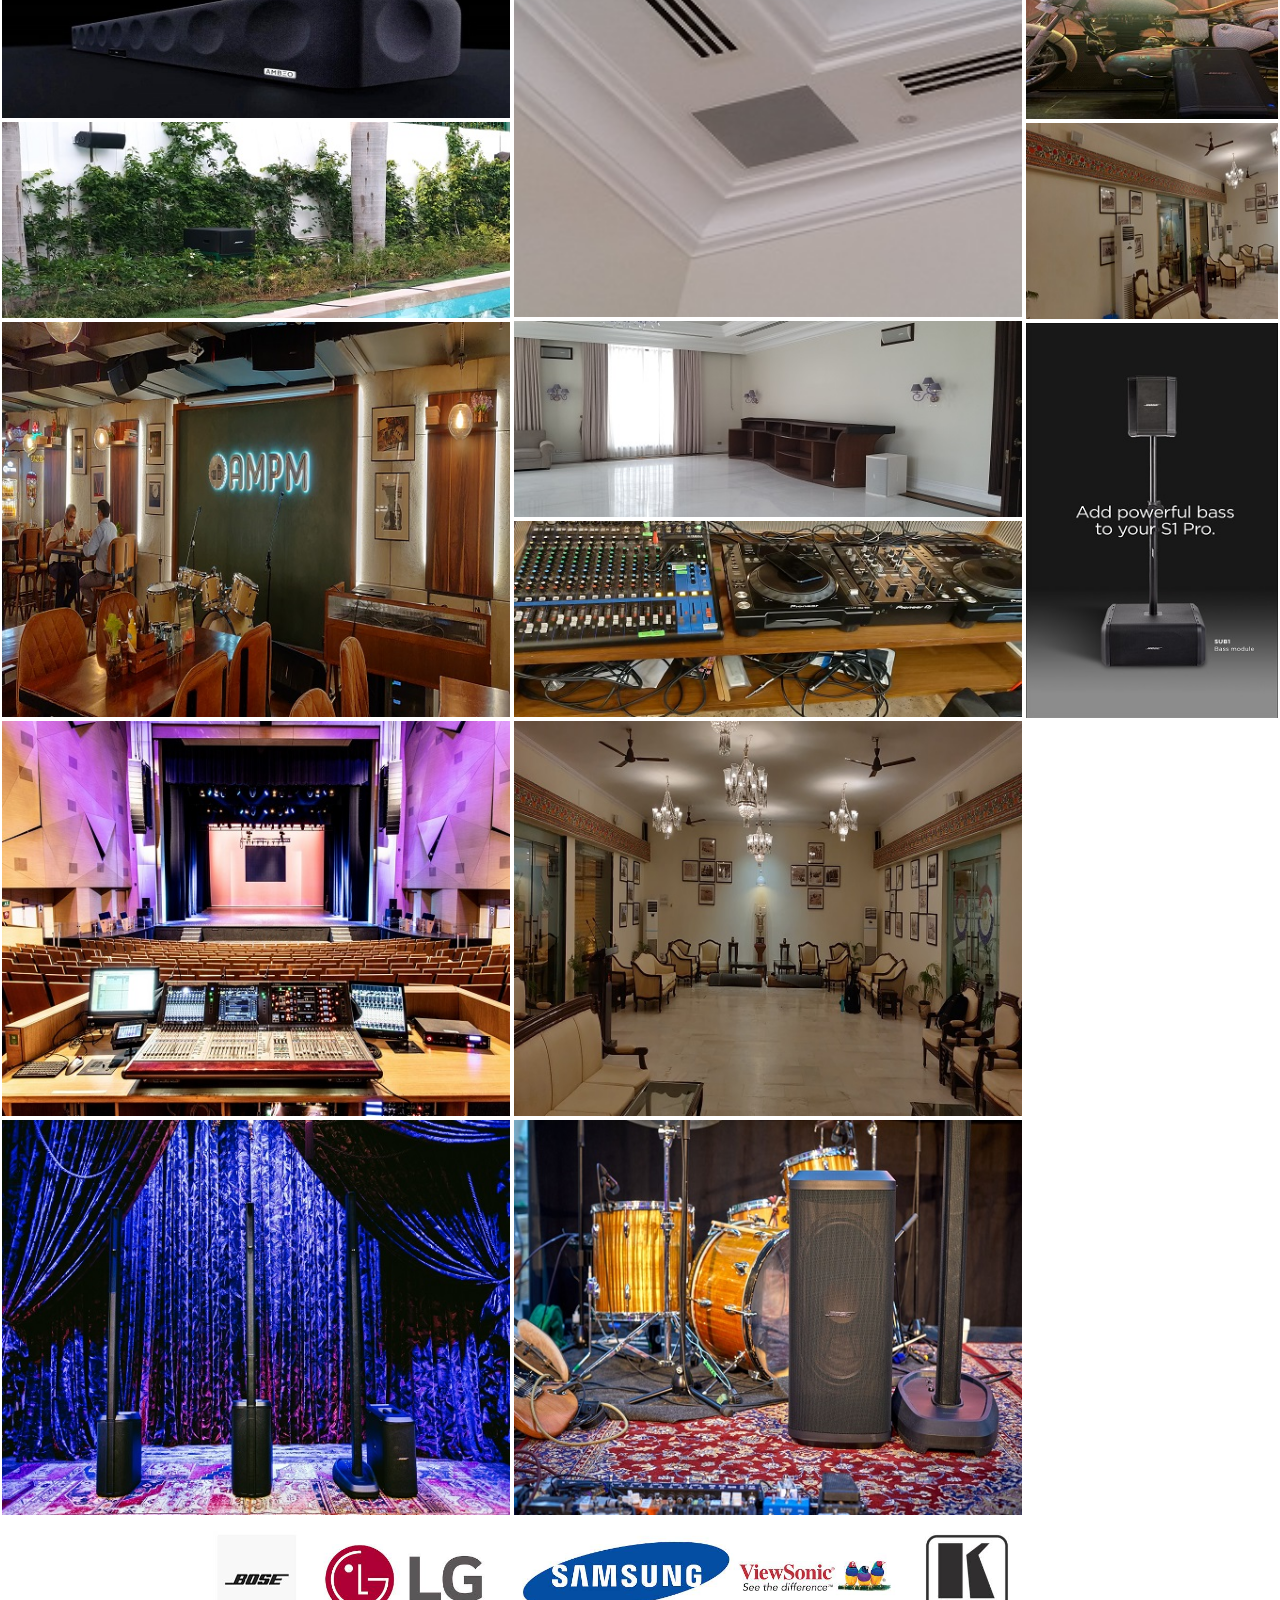
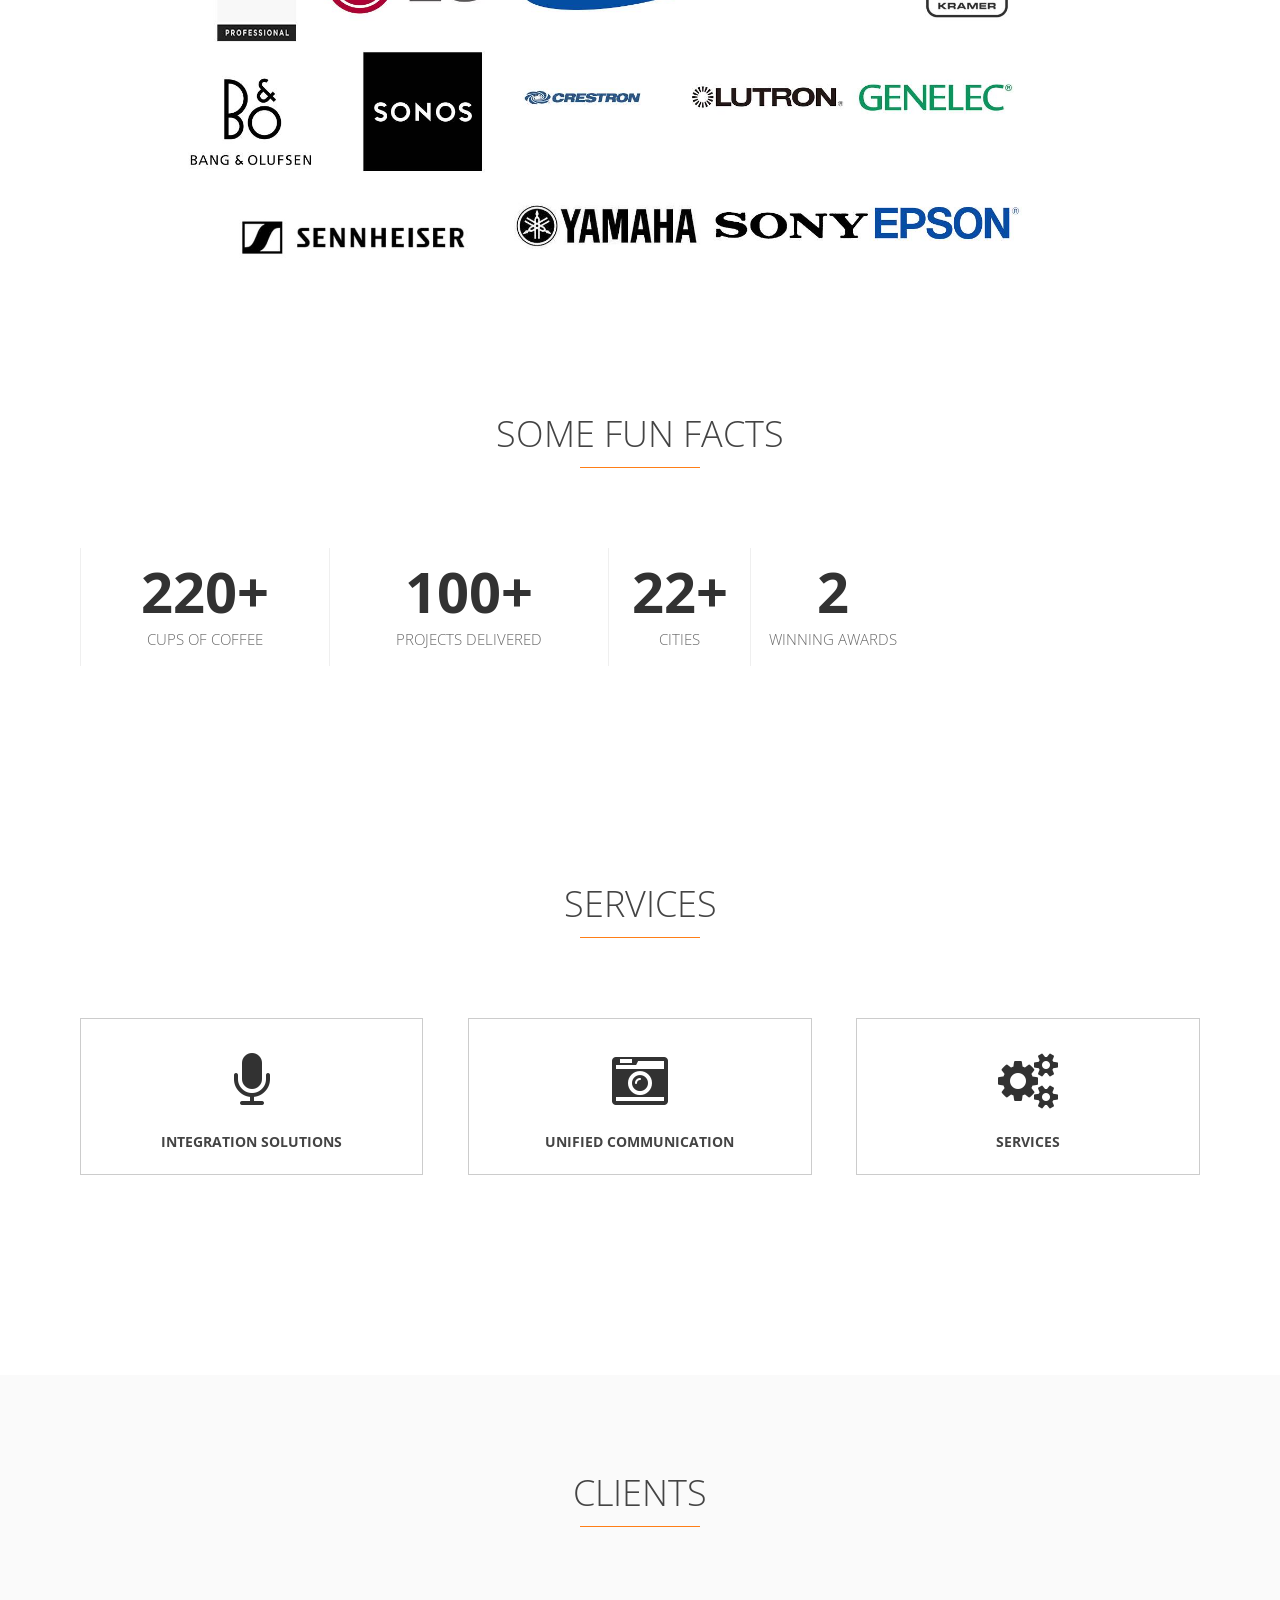
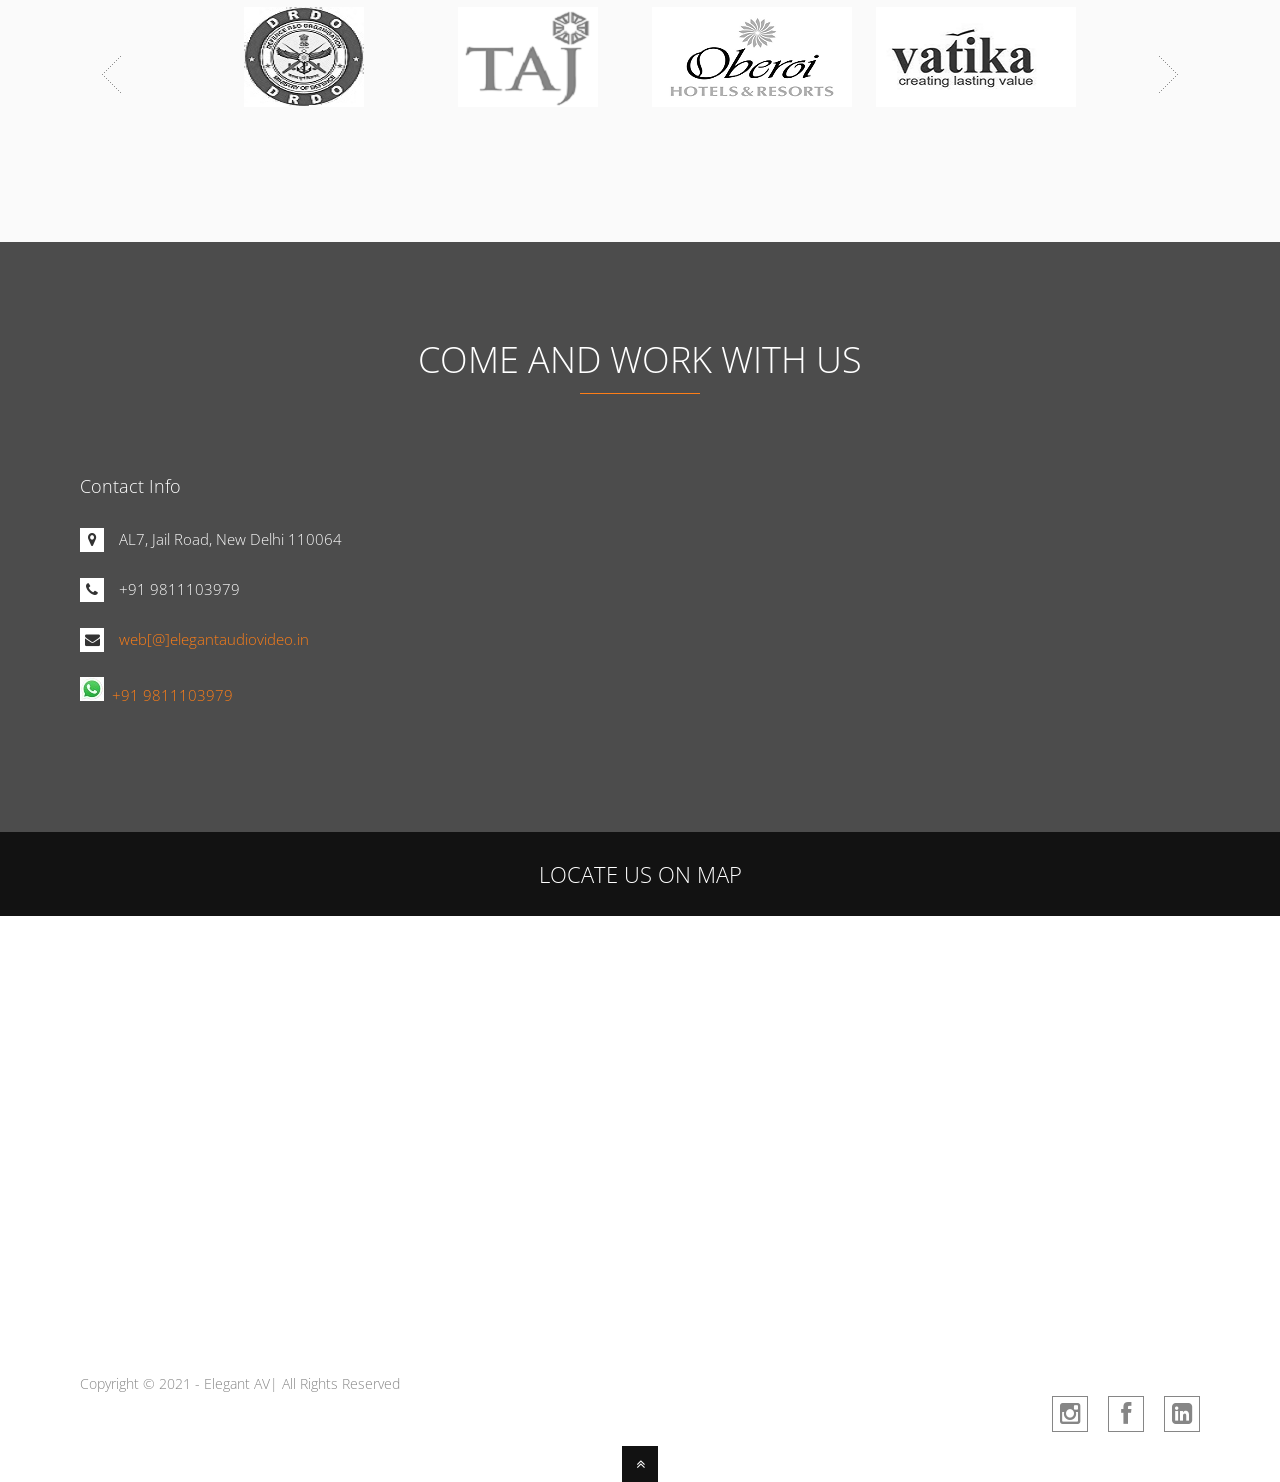
==== commit f9181653: "Update index.html" ====
--- a/index.html
+++ b/index.html
@@ -630,7 +630,7 @@
 
 		<div class="counter-wrapper centered-wrapper box fadeInUp">
 			<div class="counter-item">
-				<span class="counter-number" data-from="1" data-to="2013" data-speed="1000">2013</span>
+				<span class="counter-number" data-from="1" data-to="220" data-speed="1000">220+</span>
 				<span class="counter-text">Cups of Coffee</span>
 			</div>	
 
@@ -679,10 +679,9 @@
 							<h3>Integration Solutions</h3>
 							<p>Home Cinema Experiences </p>
 							<p>Sound Systems & Treatment </p>
-							<p>Network Infrastructure</p>
+							<p>Network Infrastructure & Premise Security</p>
 							<p>Lighting</p>
 							<p>Digital Signage & Displays</p>
-							<p>Premise Security</p>
 							<p>Command & Control Centres</p>
 							<p>Information & Communication Technology</p>
 							<p>Sound Masking & Industrial Noise Control</p>
@@ -697,8 +696,13 @@
 						<div class="dt-service-hover">
 							<i class="fa fa-camera-retro"></i>
 							<h3>Unified Communication</h3>
-							<p>Audio and video conferencing</p>
+							<p>Audio and video conferencing</p>   
 							<p>Video Infrastructure</p>
+							<p>Team collaboration</p>
+							<p>File sharing</p>
+							<p>Messaging</p>
+							<p>Voice and video calling</p>
+							<p>and so much more...</p>
 						</div>
 					</li>
 
@@ -710,6 +714,8 @@
 						<div class="dt-service-hover">
 							<i class="fa fa-cogs"></i>
 							<h3>Services</h3>
+							<p>Design and consulting</p>
+							<p>Acoustics</p>
 							<p>Installation</p>
 							<p>Support Services</p>
 							<p>Annual maintenance</p>
